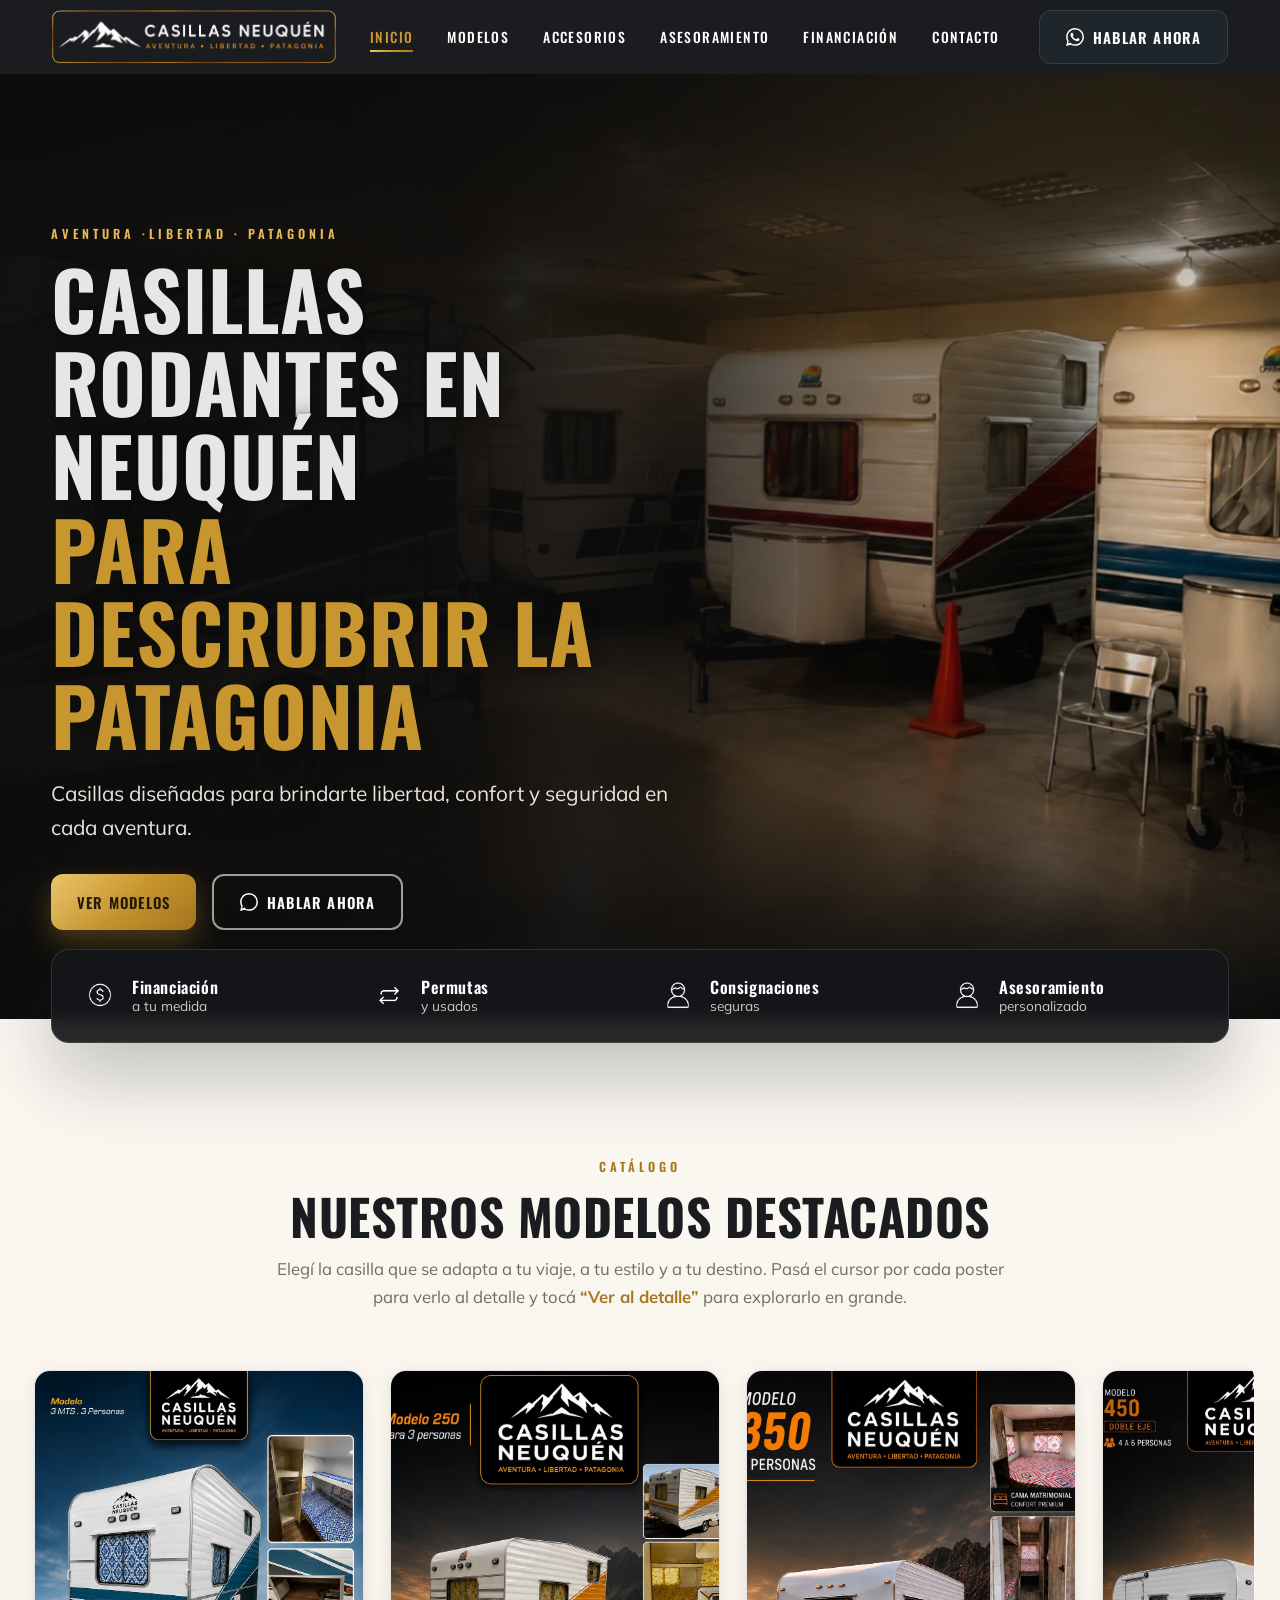
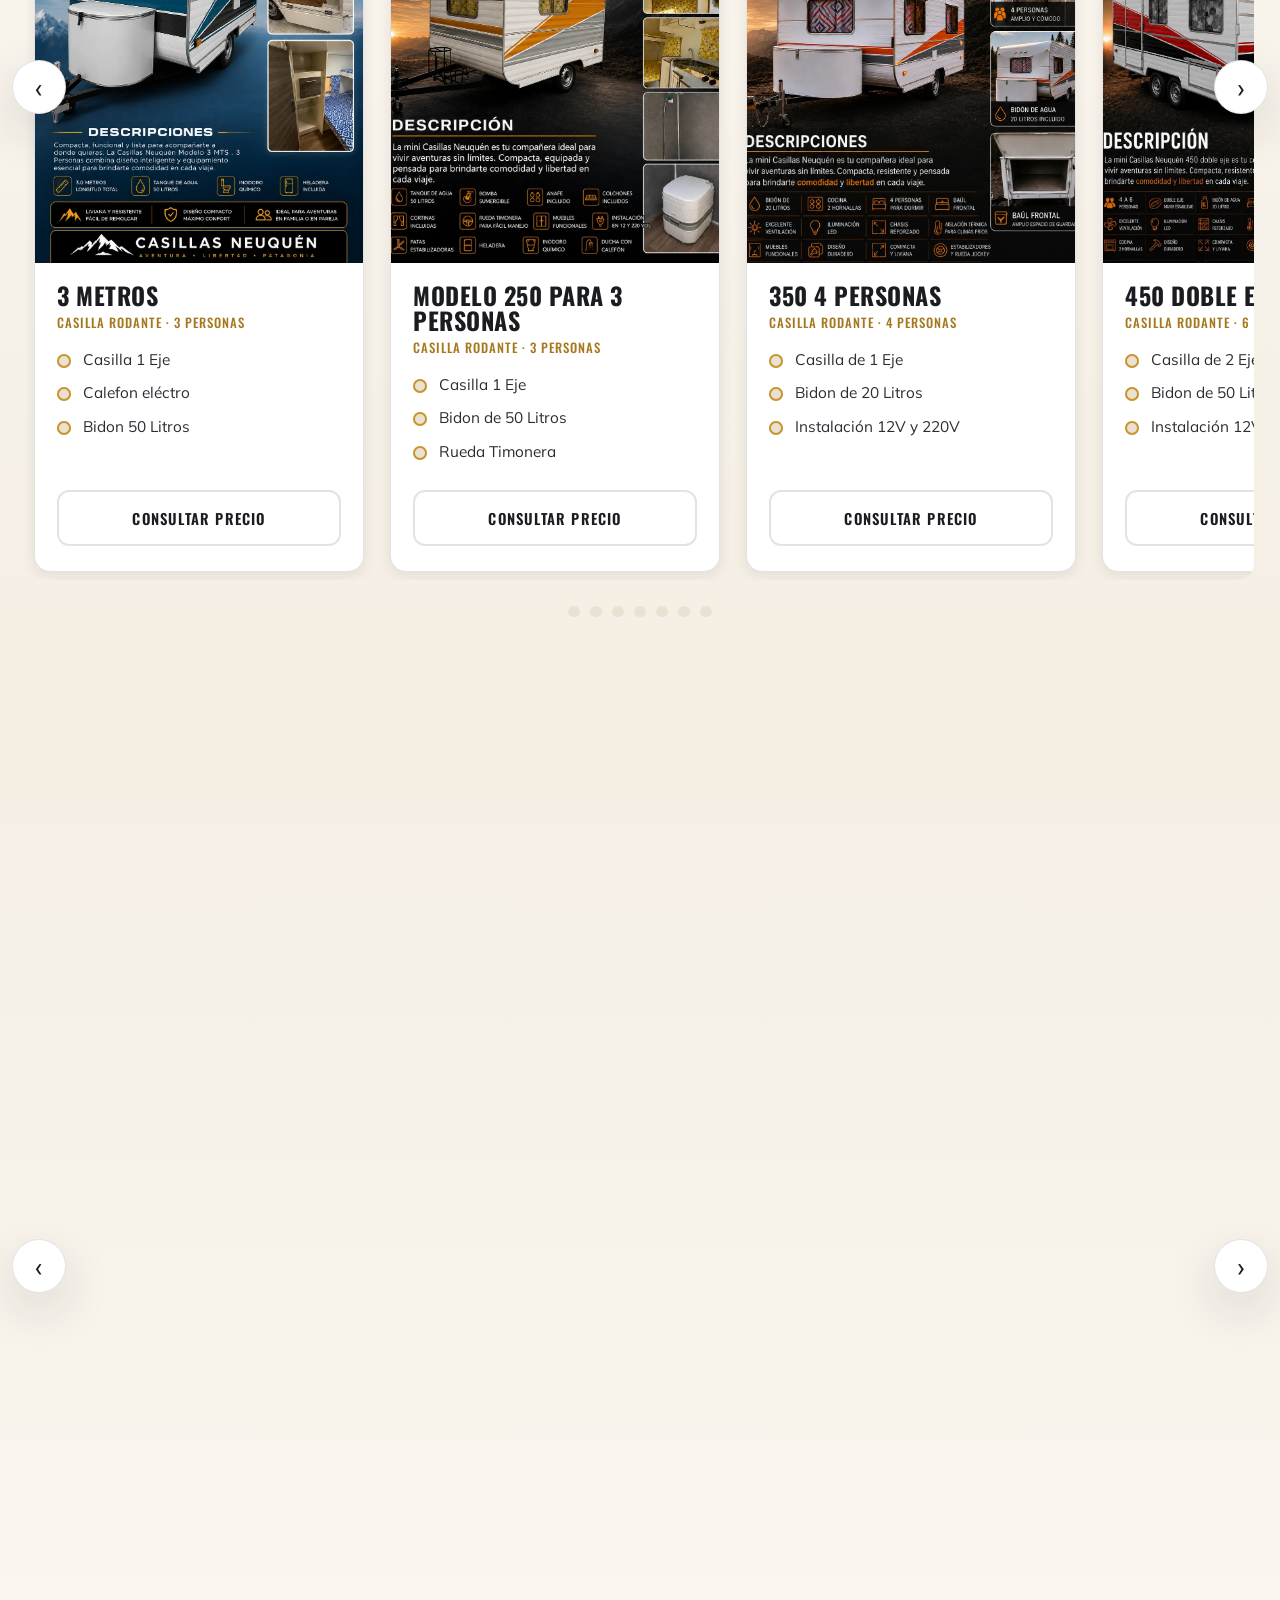
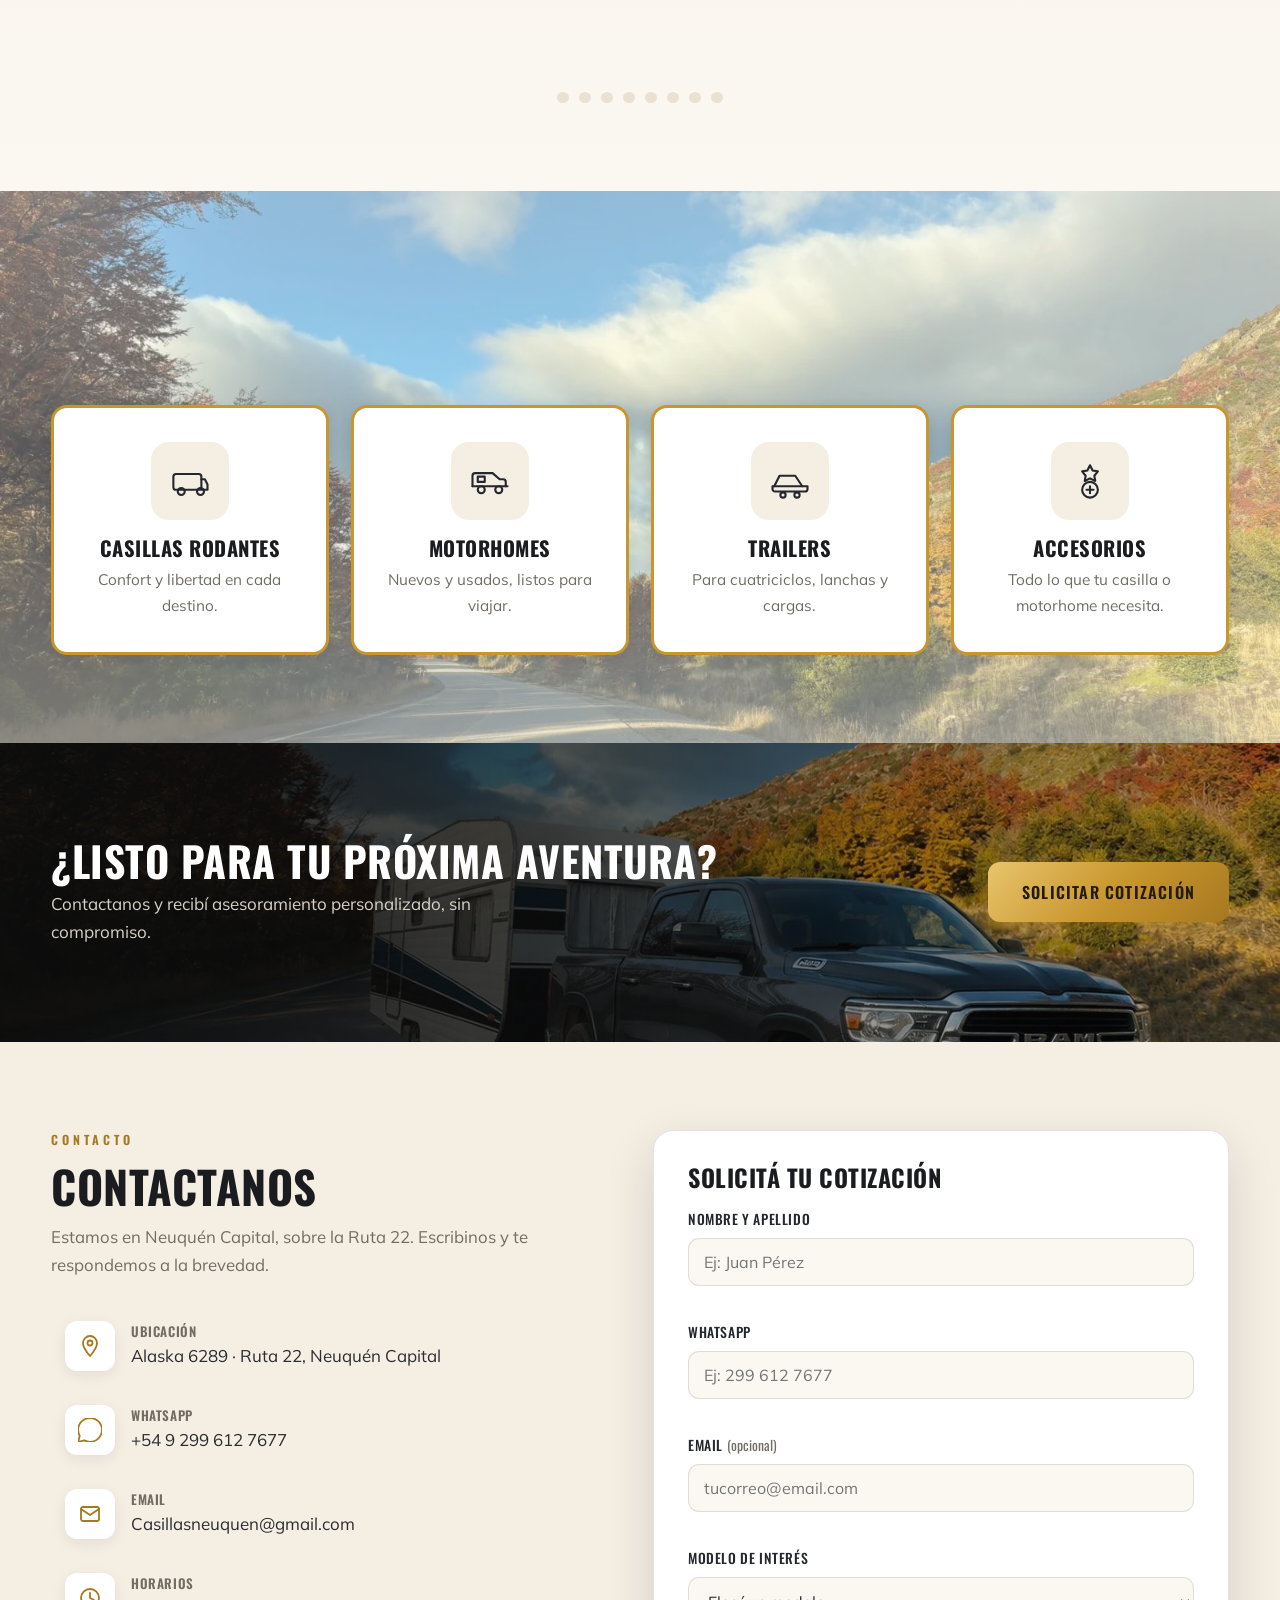
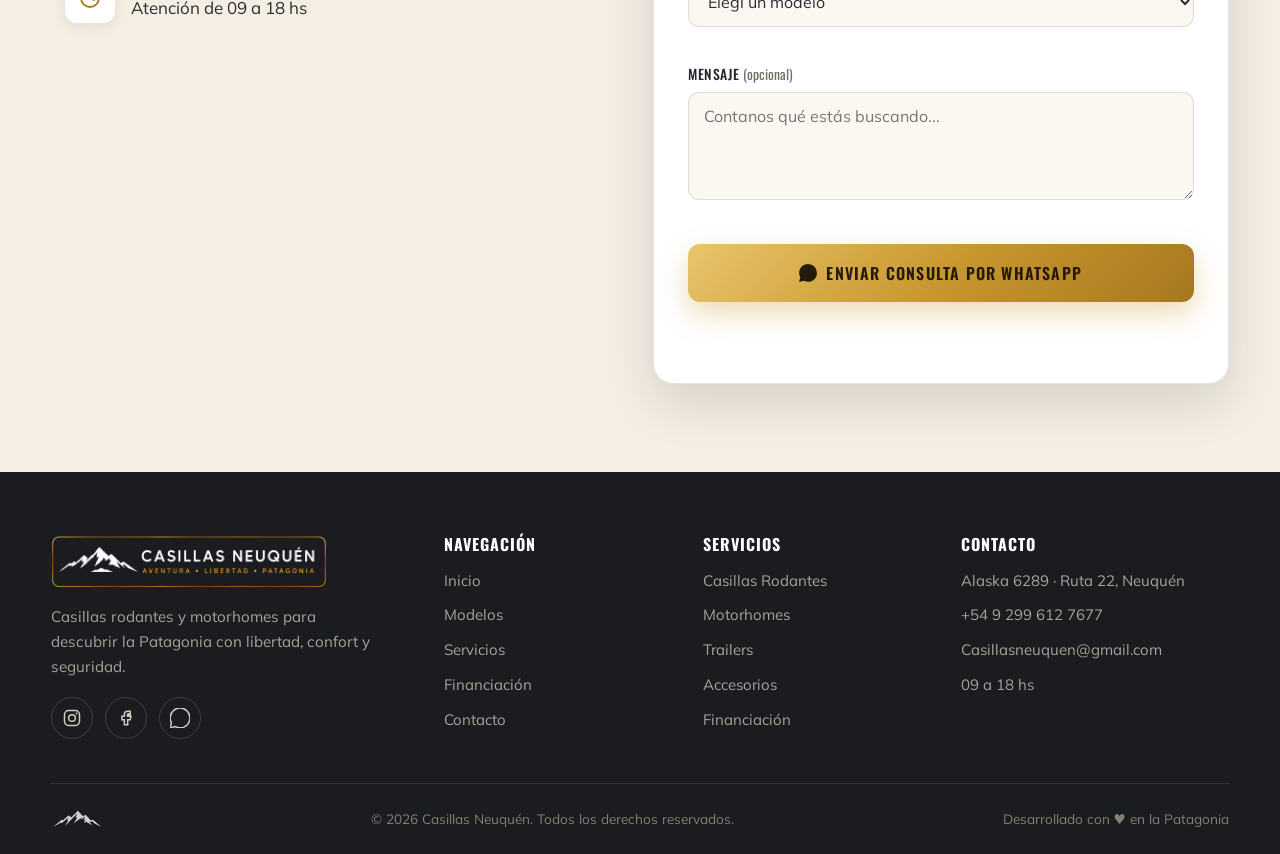
==== index.html @ 81651bd8 "Update title and content" ====
<!DOCTYPE html>
<html lang="es-AR">
<head>
  <meta charset="UTF-8">
  <meta name="viewport" content="width=device-width, initial-scale=1.0">
  <title>Casillas Neuquén · Libertad · Aventura · Patagonia </title>
  <meta name="description" content="Financiación, consignación, y venta de casillas rodantes en Neuquén para descubrir la Patagonia">

  <!-- ===== Favicon / isotipo del navegador ===== -->
  <link rel="icon" type="image/webp" href="Icons-no-bg/isotipo-circular-no-bg.webp">
  <link rel="apple-touch-icon" href="Icons-no-bg/isotipo-circular-no-bg.webp">
  <meta name="theme-color" content="#1c1a17">

  <!-- ===== Google Ads / AdSense (reemplazá los IDs por los tuyos) ===== -->
  <script async src="https://pagead2.googlesyndication.com/pagead/js/adsbygoogle.js?client=ca-pub-XXXXXXXXXXXXXXXX" crossorigin="anonymous"></script>
  <script async src="https://www.googletagmanager.com/gtag/js?id=AW-XXXXXXXXXX"></script>
  <script>
    window.dataLayer = window.dataLayer || [];
    function gtag(){dataLayer.push(arguments);}
    gtag('js', new Date());
    gtag('config', 'AW-XXXXXXXXXX'); /* Google Ads */
    /* gtag('config', 'G-XXXXXXXXXX');  Google Analytics 4 */
  </script>

  <link rel="preconnect" href="https://fonts.googleapis.com">
  <link rel="preconnect" href="https://fonts.gstatic.com" crossorigin>
  <link href="https://fonts.googleapis.com/css2?family=Oswald:wght@300;400;500;600;700&family=Mulish:ital,wght@0,400;0,500;0,600;0,700;0,800;1,400&display=swap" rel="stylesheet">
  <link rel="stylesheet" href="css/styles.css">
</head>
<body>

<!-- ============================ HEADER / NAVBAR ============================ -->
<header class="site-header" id="top">
  <div class="container header-inner">
    <a href="#top" class="brand" aria-label="Casillas Neuquén - Inicio">
      <img src="Icons-no-bg/versionvertical2-removebg-preview.webp" alt="Casillas Neuquén" class="brand-logo">
    </a>

    <button class="nav-toggle" aria-label="Abrir menú" aria-expanded="false" aria-controls="primary-nav">
      <span></span><span></span><span></span>
    </button>

    <nav class="primary-nav" id="primary-nav" aria-label="Navegación principal">
      <ul class="nav-list">
        <li><a href="#top" class="nav-link is-active">Inicio</a></li>

        <li><a href="#modelos" class="nav-link">Modelos</a></li>

        <li><a href="#accesorios" class="nav-link">Accesorios</a></li>

        <li><a href="#necesitas" class="nav-link">Asesoramiento</a></li>

        <li><a href="#financiacion" class="nav-link">Financiación</a></li>
        <li><a href="#contacto" class="nav-link">Contacto</a></li>
      </ul>

      <a href="https://wa.me/5492996127677?text=Hola%20Casillas%20Neuqu%C3%A9n%2C%20quiero%20m%C3%A1s%20informaci%C3%B3n"
         class="btn btn--whatsapp nav-cta" rel="noopener" data-cta="header-whatsapp">
        <svg class="ico-wa" viewBox="0 0 24 24" aria-hidden="true"><path d="M.057 24l1.687-6.163a11.867 11.867 0 0 1-1.587-5.946C.16 5.335 5.495 0 12.05 0a11.82 11.82 0 0 1 8.413 3.488 11.82 11.82 0 0 1 3.48 8.414c-.003 6.557-5.338 11.892-11.893 11.892a11.9 11.9 0 0 1-5.688-1.448L.057 24zm6.597-3.807c1.676.995 3.276 1.591 5.392 1.592 5.448 0 9.886-4.434 9.889-9.885.002-5.462-4.415-9.89-9.881-9.892-5.452 0-9.887 4.434-9.889 9.884a9.82 9.82 0 0 0 1.519 5.26l-.999 3.648 3.97-1.607zm11.387-5.464c-.074-.124-.272-.198-.57-.347-.297-.149-1.758-.868-2.031-.967-.272-.099-.47-.149-.669.149-.198.297-.768.967-.941 1.165-.173.198-.347.223-.644.074-.297-.149-1.255-.462-2.39-1.475-.883-.788-1.48-1.761-1.653-2.059-.173-.297-.018-.458.13-.606.134-.133.297-.347.446-.521.151-.172.2-.296.3-.495.099-.198.05-.372-.025-.521-.075-.148-.669-1.611-.916-2.206-.242-.579-.487-.501-.669-.51l-.57-.01c-.198 0-.52.074-.792.372-.272.297-1.04 1.016-1.04 2.479 0 1.462 1.065 2.875 1.213 3.074.149.198 2.096 3.2 5.077 4.487.709.306 1.263.489 1.694.626.712.226 1.36.194 1.872.118.571-.085 1.758-.719 2.006-1.413.248-.695.248-1.29.173-1.414z"/></svg>
        Hablar ahora
      </a>
    </nav>
  </div>
</header>

<main>
<!-- ================================ HERO ================================ -->
<section class="hero" aria-labelledby="hero-title">
  <div class="hero-bg" aria-hidden="true">
    <div class="hero-photo"></div>
    <div class="hero-overlay"></div>
  </div>

  <div class="container hero-content">
    <p class="eyebrow eyebrow--light reveal">Aventura ·Libertad · Patagonia</p>
    <h1 id="hero-title" class="hero-title reveal reveal--blur">
      Casillas rodantes en Neuquén <br><span class="gold">para descrubrir la Patagonia </span>
    </h1>
    <p class="hero-sub reveal">Casillas diseñadas para brindarte libertad, confort y seguridad en cada aventura.</p>
    <div class="hero-actions reveal">
      <a href="#modelos" class="btn btn--gold" data-cta="hero-ver-modelos">Ver modelos</a>
      <a href="https://wa.me/5492996127677?text=Hola%20Casillas%20Neuqu%C3%A9n%2C%20quiero%20asesoramiento%20para%20comprar%20una%20casilla"
         class="btn btn--ghost" rel="noopener" data-cta="hero-whatsapp">
        <svg class="ico-wa" viewBox="0 0 24 24" aria-hidden="true"><path d="M.057 24l1.687-6.163a11.867 11.867 0 0 1-1.587-5.946C.16 5.335 5.495 0 12.05 0a11.82 11.82 0 0 1 8.413 3.488 11.82 11.82 0 0 1 3.48 8.414c-.003 6.557-5.338 11.892-11.893 11.892a11.9 11.9 0 0 1-5.688-1.448L.057 24zm6.597-3.807c1.676.995 3.276 1.591 5.392 1.592 5.448 0 9.886-4.434 9.889-9.885.002-5.462-4.415-9.89-9.881-9.892-5.452 0-9.887 4.434-9.889 9.884a9.82 9.82 0 0 0 1.519 5.26l-.999 3.648 3.97-1.607z"/></svg>
        Hablar ahora
      </a>
    </div>
  </div>
</section>

<!-- Tira de confianza / Financiación -->
<section class="trust-section" id="financiacion" aria-label="Beneficios y financiación">
  <div class="container">
    <ul class="trust-strip">
      <li class="reveal">
        <a class="trust-item" href="https://wa.me/5492996127677?text=Hola%20Casillas%20Neuqu%C3%A9n%2C%20quiero%20informaci%C3%B3n%20sobre%20financiaci%C3%B3n." data-cta="trust-financiacion">
          <img class="trust-ico" src="Icons-no-bg/financiamiento-no-bg.webp" alt="">
          <div><strong>Financiación</strong><span>a tu medida</span></div>
        </a>
      </li>
      <li class="reveal">
        <a class="trust-item" href="https://wa.me/5492996127677?text=Hola%20Casillas%20Neuqu%C3%A9n%2C%20quiero%20permutar%20mi%20usado%20como%20parte%20de%20pago." data-cta="trust-permutas">
          <img class="trust-ico" src="Icons-no-bg/permutas-no-bg.webp" alt="">
          <div><strong>Permutas</strong><span>y usados</span></div>
        </a>
      </li>
      <li class="reveal">
        <a class="trust-item" href="https://wa.me/5492996127677?text=Hola%20Casillas%20Neuqu%C3%A9n%2C%20quiero%20consignar%20mi%20unidad%20para%20venderla." data-cta="trust-consignaciones">
          <img class="trust-ico" src="Icons-no-bg/asesoramiento-no-bg.webp" alt="">
          <div><strong>Consignaciones</strong><span>seguras</span></div>
        </a>
      </li>
      <li class="reveal">
        <a class="trust-item" href="https://wa.me/5492996127677?text=Hola%20Casillas%20Neuqu%C3%A9n%2C%20quiero%20asesoramiento%20personalizado." data-cta="trust-asesoramiento">
          <img class="trust-ico" src="Icons-no-bg/asesoramiento-no-bg.webp" alt="">
          <div><strong>Asesoramiento</strong><span>personalizado</span></div>
        </a>
      </li>
    </ul>
  </div>
</section>

<!-- ============================ MODELOS / CARRUSEL ============================ -->
<section class="section models" id="modelos" aria-labelledby="models-title">
  <div class="container section-head reveal reveal--blur">
    <p class="eyebrow">Catálogo</p>
    <h2 id="models-title">Nuestros modelos destacados</h2>
    <p class="section-sub">Elegí la casilla que se adapta a tu viaje, a tu estilo y a tu destino.
      Pasá el cursor por cada poster para verlo al detalle y tocá <em>“Ver al detalle”</em> para explorarlo en grande.</p>
  </div>

 
  <div class="carousel" data-carousel>
    <button class="carousel-arrow carousel-arrow--prev" data-dir="-1" aria-label="Modelo anterior">‹</button>

    <div class="carousel-viewport">
      <ul class="carousel-track" data-track data-gallery="modelos">
        <li class="model-card reveal" data-model="mod-1">
          <figure class="model-poster reveal reveal--zoom" data-poster data-img="cards.casillas/POSTERS/3metros (1).webp" data-images="cards.casillas\MOD-1\3MTS-3PERSONAS-Miniatura.webp,cards.casillas\MOD-1\3MTS-3-PERSONAS4.webp,cards.casillas\MOD-1\3MTS2-3-Personas-int.webp,cards.casillas\MOD-1\3MTS-3-PERSONAS6.webp,cards.casillas\MOD-1\3MTS-3-PERSONAS7.webp,cards.casillas\MOD-1\3MTS-3-PERSONAS6.webp,,cards.casillas\MOD-1\3MTS-3-PERSONAS4.webp" data-title="3 Metros · Casilla rodante · 3 personas">
            <img src="cards.casillas\MOD-1\3MTS-3PERSONAS-Miniatura.webp" alt="Poster Casilla 3 Metros - Casilla rodante · 3 personas" loading="lazy">
            <figcaption class="poster-open"><button class="btn btn--gold btn--sm" data-open-detail>Ver al detalle</button></figcaption>
          </figure>
          <div class="model-body">
            <h3 class="model-name">3 Metros</h3>
            <p class="model-tag">Casilla rodante · 3 personas</p>
            <ul class="feature-list">
              <li>Casilla 1 Eje </li>
              <li>Calefon eléctro</li>
              <li>Bidon 50 Litros</li>
            </ul>
            <a class="btn btn--outline btn--block" href="https://wa.me/5492996127677?text=Hola%2C%20me%20interesa%20la%203%20Metros%20Casilla%20rodante%20%C2%B7%203%20personas" rel="noopener" data-cta="modelo-mod-1">Consultar precio</a>
          </div>
        </li>
        <li class="model-card reveal" data-model="mod-2">
          <figure class="model-poster reveal reveal--zoom" data-poster data-img="cards.casillas/POSTERS/minirodante-2 personas.webp" data-images="cards.casillas\MOD-2\250-3-Personas-Miniatura.webp,cards.casillas\MOD-2\250-3-PERSONAS2.webp,cards.casillas\MOD-2\250-3-PERSONAS1.webp,cards.casillas\MOD-2\250-3-PERSONAS3.webp,cards.casillas\MOD-2\250-3-PERSONAS4.webp,cards.casillas\MOD-2\250-3-PERSONAS5.webp,cards.casillas\MOD-2\250-3-PERSONAS6.webp,cards.casillas\MOD-2\250-3-PERSONAS6.webp" data-title="250 · Casilla rodante · 3 personas">
            <img src="cards.casillas\MOD-2\250-3-Personas-Miniatura.webp" alt="Poster Casilla 250 - Casilla rodante · 3 personas" loading="lazy">
            <figcaption class="poster-open"><button class="btn btn--gold btn--sm" data-open-detail>Ver al detalle</button></figcaption>
          </figure>
          <div class="model-body">
            <h3 class="model-name">Modelo 250 para 3 personas </h3>
            <p class="model-tag">Casilla rodante · 3 personas</p>
            <ul class="feature-list">
              <li>Casilla 1 Eje </li>
              <li>Bidon de 50 Litros</li>
              <li>Rueda Timonera</li>
            </ul>
            <a class="btn btn--outline btn--block" href="https://wa.me/5492996127677?text=Hola%2C%20me%20interesa%20la%20250%20Casilla%20rodante%20%C2%B7%203%20personas" rel="noopener" data-cta="modelo-mod-2">Consultar precio</a>
          </div>
        </li>
        <li class="model-card reveal" data-model="mod-3">
          <figure class="model-poster reveal reveal--zoom" data-poster data-img="cards.casillas/POSTERS/350mts-4 personas.webp" data-images="cards.casillas\MOD-3\350-4-Personas.webp,cards.casillas\MOD-3\350-4-3Personas 2.webp,cards.casillas\MOD-3\350-4-3Personas 1.webp,cards.casillas\MOD-3\350-4-3Personas 3.webp,cards.casillas\MOD-3\350-4-3Personas 4.webp,cards.casillas\MOD-3\350-4-3Personas 5.webp" data-title=" 350 · Un eje · 4 personas">
            <img src="cards.casillas\MOD-3\350-4-Personas.webp" alt="Poster Casilla 350 - 1 Eje · 4 personas" loading="lazy">
            <figcaption class="poster-open"><button class="btn btn--gold btn--sm" data-open-detail>Ver al detalle</button></figcaption>
          </figure>
          <div class="model-body">
            <h3 class="model-name">350 4 personas</h3>
            <p class="model-tag">Casilla rodante · 4 personas</p>
            <ul class="feature-list">
              <li>Casilla de 1 Eje</li>
              <li>Bidon de 20 Litros</li>
              <li>Instalación 12V y 220V</li>
            </ul>
            <a class="btn btn--outline btn--block" href="https://wa.me/5492996127677?text=Hola%2C%20me%20interesa%20la%20350%20Family%20Casilla%20rodante%20%C2%B7%204%20personas" rel="noopener" data-cta="modelo-mod-3">Consultar precio</a>
          </div>
        </li>
        <li class="model-card reveal" data-model="mod-4">
          <figure class="model-poster reveal reveal--zoom" data-poster data-img="cards.casillas/POSTERS/350mts-4 personas.webp" data-images="cards.casillas\MOD-4\450-4-DobleEje-Miniatura.webp,cards.casillas\MOD-4\350-3-PERSONAS1.webp,cards.casillas\MOD-4\350-3-PERSONAS2.webp,cards.casillas\MOD-4\350-3-PERSONAS3.webp,cards.casillas\MOD-4\350-3-PERSONAS4.webp,cards.casillas\MOD-4\350-3-PERSONAS5.webp" data-title="450 · Doble eje · 4 personas">
            <img src="cards.casillas\MOD-4\450-4-DobleEje-Miniatura.webp" alt="Poster Casilla 450 - Casilla rodante · 6 personas" loading="lazy">
            <figcaption class="poster-open"><button class="btn btn--gold btn--sm" data-open-detail>Ver al detalle</button></figcaption>
          </figure>
          <div class="model-body">
            <h3 class="model-name">450 Doble eje</h3>
            <p class="model-tag">Casilla rodante · 6 personas</p>
            <ul class="feature-list">
              <li>Casilla de 2 Ejes</li>
              <li>Bidon de 50 Litros</li>
              <li>Instalación 12V y 220V</li>
            </ul>
            <a class="btn btn--outline btn--block" href="https://wa.me/5492996127677?text=Hola%2C%20me%20interesa%20la%20350%20Casilla%20rodante%20%C2%B7%203%20personas" rel="noopener" data-cta="modelo-mod-4">Consultar precio</a>
          </div>
        </li>
        <li class="model-card reveal" data-model="mod-5">
          <figure class="model-poster reveal reveal--zoom" data-poster data-img="cards.casillas/POSTERS/450-4personas.webp" data-images="cards.casillas\MOD-5\4 METROS-1-EJE-Miniatura.webp,cards.casillas\MOD-5\450-4-personas1.webp,cards.casillas\MOD-5\450-4-personas2.webp,cards.casillas\MOD-5\450-4-personas3.webp,cards.casillas\MOD-5\450-4-personas4.webp,cards.casillas\MOD-5\450-4-personas5.webp,cards.casillas\MOD-5\450-4-personas6.webp,cards.casillas\MOD-5\450-4-personas7.webp" data-title="4 Metros · Un Eje · 4 personas">
            <img src="cards.casillas\MOD-5\4 METROS-1-EJE-Miniatura.webp" alt="Poster Casilla 450 - Casilla rodante · 4 personas" loading="lazy">
            <figcaption class="poster-open"><button class="btn btn--gold btn--sm" data-open-detail>Ver al detalle</button></figcaption>
          </figure>
          <div class="model-body">
            <h3 class="model-name">4 Metros 4 personas</h3>
            <p class="model-tag">Casilla rodante · 4 personas</p>
            <ul class="feature-list">
              <li>Baño con ducha y calefón</li>
              <li>Heladera 220V</li>
              <li>Tanque de agua de 50 litros</li>
            </ul>
            <a class="btn btn--outline btn--block" href="https://wa.me/5492996127677?text=Hola%2C%20me%20interesa%20la%20450%20Casilla%20rodante%20%C2%B7%204%20personas" rel="noopener" data-cta="modelo-mod-5">Consultar precio</a>
          </div>
        </li>
        <li class="model-card reveal" data-model="mod-6">
          <figure class="model-poster reveal reveal--zoom" data-poster data-img="cards.casillas/POSTERS/450-Premio.webp" data-images="cards.casillas\MOD-6\450-6-1eje-Miniatura.webp,cards.casillas\MOD-6\450-6-personas4.webp,cards.casillas\MOD-6\450-6-personas2.webp,cards.casillas\MOD-6\450-6-personas1.webp,cards.casillas\MOD-6\450-6-personas3.webp" data-title="450 · Casilla rodante · 6 personas">
            <img src="cards.casillas\MOD-6\450-6-1eje-Miniatura.webp" alt="Poster Casilla 450 - Casilla rodante · 6 personas" loading="lazy">
            <figcaption class="poster-open"><button class="btn btn--gold btn--sm" data-open-detail>Ver al detalle</button></figcaption>
          </figure>
          <div class="model-body">
            <h3 class="model-name">450-6 personas</h3>
            <p class="model-tag">Casilla rodante · 6 personas</p>
            <ul class="feature-list">
              <li>Amplitud para toda la familia</li>
              <li>Cocina completa</li>
              <li>Chasis reforzado doble eje</li>
            </ul>
            <a class="btn btn--outline btn--block" href="htps://wa.me/5492996127677?text=Hola%2C%20me%20interesa%20la%20450%20Casilla%20rodante%20%C2%B7%206%20personas" rel="noopener" data-cta="modelo-mod-6">Consultar precio</a>
          </div>
        </li>
        <li class="model-card reveal" data-model="mod-7">
          <figure class="model-poster reveal reveal--zoom" data-poster data-img="cards.casillas\MOD-7\5MTS-DOBLEeJe-Miniatura.webp" data-images="cards.casillas\MOD-7\5MTS-DOBLEeJe-Miniatura.webp,cards.casillas\MOD-7\450-premium- (1).webp,cards.casillas\MOD-7\450-premium- (2).webp,cards.casillas\MOD-7\450-premium- (3).webp,cards.casillas\MOD-7\450-premium- (4).webp,cards.casillas\MOD-7\450-premium- (5).webp" data-title=" 5MTS · 6 personas · Premium">
            <img src="cards.casillas\MOD-7\5MTS-DOBLEeJe-Miniatura.webp" alt="Poster Casilla 450 Premium - Casilla rodante premium" loading="lazy">
            <figcaption class="poster-open"><button class="btn btn--gold btn--sm" data-open-detail>Ver al detalle</button></figcaption>
          </figure>
          <div class="model-body">
            <h3 class="model-name">5 metros · 6 personas</h3>
            <p class="model-tag">Casilla rodante premium</p>
            <ul class="feature-list">
              <li>Cocina con horno</li>
              <li>Inodoro náutico</li>
              <li>Camara séptica</li>
              <li>Mesa pivoteante</li>
            </ul>
            <a class="btn btn--outline btn--block" href="https://wa.me/5492996127677?text=Hola%2C%20me%20interesa%20la%20450%20Premium%20Casilla%20rodante%20premium" rel="noopener" data-cta="modelo-mod-7">Consultar precio</a>
          </div>
        </li>
        <li class="model-card reveal" data-model="mod-8">
          <figure class="model-poster reveal reveal--zoom" data-poster data-img="cards.casillas\MOD-8\MINIRODANTE2-PERSONAS-MINIATURA.webp" data-images="cards.casillas\MOD-8\MINIRODANTE2-PERSONAS-MINIATURA.webp,cards.casillas\MOD-8\minirodante-1.webp,cards.casillas\MOD-8\Minirodante-2.webp,cards.casillas\MOD-8\Minirodante-3.webp,cards.casillas\MOD-8\MINI-RODANTE-Exterior- 4.webp" data-title="Mini Rodante · Para 2 personas">
            <img src="cards.casillas\MOD-8\MINIRODANTE2-PERSONAS-MINIATURA.webp" alt="Poster Casilla Mini Rodante - Para 2 personas" loading="lazy">
            <figcaption class="poster-open"><button class="btn btn--gold btn--sm" data-open-detail>Ver al detalle</button></figcaption>
          </figure>
          <div class="model-body">
            <h3 class="model-name">Mini Rodante</h3>
            <p class="model-tag">Para 2 personas</p>
            <ul class="feature-list">
              <li>Anafe integrado y bacha</li>
              <li>Colchón y cortinas incluidos</li>
              <li>Liviana y fácil de trasladar</li>
            </ul>
            <a class="btn btn--outline btn--block" href="https://wa.me/5492996127677?text=Hola%2C%20me%20interesa%20la%20Mini%20Rodante%20Para%202%20personas" rel="noopener" data-cta="modelo-mod-8">Consultar precio</a>
          </div>
        </li>
   <li class="model-card reveal" data-model="mod-9">
  <figure class="model-poster reveal reveal--zoom" data-poster data-img="cards.casillas\MOD-9\5MTS-PREMIUM-Miniatura.webp" data-images="cards.casillas\MOD-9\5MTS-PREMIUM-Miniatura.webp,cards.casillas\MOD-9\5MTS-4-Personas 1.webp,cards.casillas\MOD-9\5MTS-4-Personas 2.webp,cards.casillas\MOD-9\5MTS-4-Personas 4.webp,cards.casillas\MOD-9\5MTS-4-Personas 5.webp, cards.casillas\MOD-9\5MTS-4-Personas 6.webp, cards.casillas\MOD-9\5MTS-4-Personas 7.webp" data-title="5 Metros · 4 personas">
    <img src="cards.casillas\MOD-9\5MTS-PREMIUM-Miniatura.webp" alt="Poster Casilla 5 metros un eje 4 personas" loading="lazy">
    <figcaption class="poster-open"><button class="btn btn--gold btn--sm" data-open-detail>Ver al detalle</button></figcaption>
  </figure>
  <div class="model-body">
    <h3 class="model-name">5 metros · 4 personas</h3>
    <p class="model-tag">Personalizada · Un eje</p>
    <ul class="feature-list">
      <li>5 metros, chasis un eje</li>
      <li>Equipamiento premium a medida</li>
      <li>Baño completo y cocina full</li>
    </ul>
    <a class="btn btn--outline btn--block" href="https://wa.me/5492996127677?text=Hola%2C%20me%20interesa%20la%205%20metros%204%20personas%20un%20eje" rel="noopener" data-cta="modelo-mod-9">Consultar precio</a>
  </div>
</li>
      </ul>
    </div>

    <button class="carousel-arrow carousel-arrow--next" data-dir="1" aria-label="Modelo siguiente">›</button>
    <div class="carousel-dots" data-dots aria-hidden="true"></div>
  </div>
</section>

<!-- ============================ ACCESORIOS ============================ -->
<section class="section accesorios" id="accesorios" aria-labelledby="acc-title">
  <div class="container section-head reveal reveal--blur">
    <p class="eyebrow">Catálogo</p>
    <h2 id="acc-title">Accesorios para tu casilla</h2>
    <p class="section-sub">Todo lo que necesitás para equipar tu casilla rodante o motorhome.
      Tocá <em>"Ver al detalle"</em> para explorarlo en grande, y en el celular deslizá a la derecha si te gusta para consultarnos al instante.</p>
  </div>

  <div class="carousel" data-carousel>
    <button class="carousel-arrow carousel-arrow--prev" data-dir="-1" aria-label="Accesorio anterior">‹</button>
    <div class="carousel-viewport">
      <ul class="carousel-track" data-track data-gallery="accesorios">

        <li class="model-card acc-card reveal" data-model="acc-inodoro">
          <figure class="model-poster acc-poster reveal reveal--zoom" data-poster data-img="Accesorios/inodoro-quimico-portatil.webp" data-title="Inodoro químico portátil">
            <img src="Accesorios/inodoro-quimico-portatil.webp" alt="Inodoro químico portátil" loading="lazy">
            <figcaption class="poster-open"><button class="btn btn--gold btn--sm" data-open-detail>Ver al detalle</button></figcaption>
          </figure>
          <div class="model-body">
            <h3 class="model-name">Inodoro químico portátil</h3>
            <a class="btn btn--outline btn--block" href="https://wa.me/5492996127677?text=Hola%2C%20me%20interesa%20el%20inodoro%20qu%C3%ADmico%20port%C3%A1til" rel="noopener" data-cta="acc-inodoro">Consultar</a>
          </div>
        </li>

        <li class="model-card acc-card reveal" data-model="acc-heladera">
          <figure class="model-poster acc-poster reveal reveal--zoom" data-poster data-img="Accesorios/Heladera.webp" data-title="Heladera">
            <img src="Accesorios/Heladera.webp" alt="Heladera" loading="lazy">
            <figcaption class="poster-open"><button class="btn btn--gold btn--sm" data-open-detail>Ver al detalle</button></figcaption>
          </figure>
          <div class="model-body">
            <h3 class="model-name">Heladera</h3>
            <a class="btn btn--outline btn--block" href="https://wa.me/5492996127677?text=Hola%2C%20me%20interesa%20la%20heladera%20para%20casilla" rel="noopener" data-cta="acc-heladera">Consultar</a>
          </div>
        </li>

        <li class="model-card acc-card reveal" data-model="acc-bomba-presion">
          <figure class="model-poster acc-poster reveal reveal--zoom" data-poster data-img="Accesorios/Bomba.webp" data-title="Bomba de presión de agua">
            <img src="Accesorios/Bomba.webp" alt="Bomba de presión de agua" loading="lazy">
            <figcaption class="poster-open"><button class="btn btn--gold btn--sm" data-open-detail>Ver al detalle</button></figcaption>
          </figure>
          <div class="model-body">
            <h3 class="model-name">Bomba de presión</h3>
            <a class="btn btn--outline btn--block" href="https://wa.me/5492996127677?text=Hola%2C%20me%20interesa%20la%20bomba%20de%20presi%C3%B3n%20de%20agua" rel="noopener" data-cta="acc-bomba-presion">Consultar</a>
          </div>
        </li>

        <li class="model-card acc-card reveal" data-model="acc-calentador">
          <figure class="model-poster acc-poster reveal reveal--zoom" data-poster data-img="Accesorios/calentador.webp" data-title="Calentador de agua a gas">
            <img src="Accesorios/calentador.webp" alt="Calentador de agua a gas" loading="lazy">
            <figcaption class="poster-open"><button class="btn btn--gold btn--sm" data-open-detail>Ver al detalle</button></figcaption>
          </figure>
          <div class="model-body">
            <h3 class="model-name">Calentador de agua a gas</h3>
            <a class="btn btn--outline btn--block" href="https://wa.me/5492996127677?text=Hola%2C%20me%20interesa%20el%20calentador%20de%20agua%20a%20gas" rel="noopener" data-cta="acc-calentador">Consultar</a>
          </div>
        </li>

        <li class="model-card acc-card reveal" data-model="acc-desodorizante">
          <figure class="model-poster acc-poster reveal reveal--zoom" data-poster data-img="Accesorios/Disgregante quimicos faba.webp" data-title="Desodorizante para inodoros químicos">
            <img src="Accesorios/Disgregante quimicos faba.webp" alt="Desodorizante para inodoros químicos" loading="lazy">
            <figcaption class="poster-open"><button class="btn btn--gold btn--sm" data-open-detail>Ver al detalle</button></figcaption>
          </figure>
          <div class="model-body">
            <h3 class="model-name">Desodorizante químico</h3>
            <a class="btn btn--outline btn--block" href="https://wa.me/5492996127677?text=Hola%2C%20me%20interesa%20el%20desodorizante%20para%20inodoros%20qu%C3%ADmicos" rel="noopener" data-cta="acc-desodorizante">Consultar</a>
          </div>
        </li>

        <li class="model-card acc-card reveal" data-model="acc-escalon">
          <figure class="model-poster acc-poster reveal reveal--zoom" data-poster data-img="Accesorios/Escalon rebatible.webp" data-title="Escalón rebatible">
            <img src="Accesorios/Escalon rebatible.webp" alt="Escalón rebatible" loading="lazy">
            <figcaption class="poster-open"><button class="btn btn--gold btn--sm" data-open-detail>Ver al detalle</button></figcaption>
          </figure>
          <div class="model-body">
            <h3 class="model-name">Escalón rebatible</h3>
            <a class="btn btn--outline btn--block" href="https://wa.me/5492996127677?text=Hola%2C%20me%20interesa%20el%20escal%C3%B3n%20rebatible" rel="noopener" data-cta="acc-escalon">Consultar</a>
          </div>
        </li>

        <li class="model-card acc-card reveal" data-model="acc-rueda-timonera">
          <figure class="model-poster acc-poster reveal reveal--zoom" data-poster data-img="Accesorios/Rueda timonera reforzada.webp" data-title="Rueda timonera reforzada">
            <img src="Accesorios/Rueda timonera reforzada.webp" alt="Rueda timonera reforzada" loading="lazy">
            <figcaption class="poster-open"><button class="btn btn--gold btn--sm" data-open-detail>Ver al detalle</button></figcaption>
          </figure>
          <div class="model-body">
            <h3 class="model-name">Rueda timonera reforzada</h3>
            <a class="btn btn--outline btn--block" href="https://wa.me/5492996127677?text=Hola%2C%20me%20interesa%20la%20rueda%20timonera%20reforzada" rel="noopener" data-cta="acc-rueda-timonera">Consultar</a>
          </div>
        </li>

        <li class="model-card acc-card reveal" data-model="acc-bomba-bidon">
          <figure class="model-poster acc-poster reveal reveal--zoom" data-poster data-img="Accesorios/Bomba para bidon sumergible.webp" data-title="Bomba para bidón sumergible">
            <img src="Accesorios/Bomba para bidon sumergible.webp" alt="Bomba para bidón sumergible" loading="lazy">
            <figcaption class="poster-open"><button class="btn btn--gold btn--sm" data-open-detail>Ver al detalle</button></figcaption>
          </figure>
          <div class="model-body">
            <h3 class="model-name">Bomba para bidón sumergible</h3>
            <a class="btn btn--outline btn--block" href="https://wa.me/5492996127677?text=Hola%2C%20me%20interesa%20la%20bomba%20para%20bid%C3%B3n%20sumergible" rel="noopener" data-cta="acc-bomba-bidon">Consultar</a>
          </div>
        </li>

        <li class="model-card acc-card reveal" data-model="acc-tanque">
          <figure class="model-poster acc-poster reveal reveal--zoom" data-poster data-img="Accesorios/tanque de aguaaas.webp" data-title="Tanque de agua">
            <img src="Accesorios/tanque de aguaaas.webp" alt="Tanque de agua" loading="lazy">
            <figcaption class="poster-open"><button class="btn btn--gold btn--sm" data-open-detail>Ver al detalle</button></figcaption>
          </figure>
          <div class="model-body">
            <h3 class="model-name">Tanque de agua</h3>
            <a class="btn btn--outline btn--block" href="https://wa.me/5492996127677?text=Hola%2C%20me%20interesa%20el%20tanque%20de%20agua" rel="noopener" data-cta="acc-tanque">Consultar</a>
          </div>
        </li>

        <li class="model-card acc-card reveal" data-model="acc-tortuga-fundicion">
          <figure class="model-poster acc-poster reveal reveal--zoom" data-poster data-img="Accesorios/Tortuga de fundicion.webp" data-title="Enganche tortuga de fundición con cadena">
            <img src="Accesorios/Tortuga de fundicion.webp" alt="Enganche tortuga de fundición con cadena" loading="lazy">
            <figcaption class="poster-open"><button class="btn btn--gold btn--sm" data-open-detail>Ver al detalle</button></figcaption>
          </figure>
          <div class="model-body">
            <h3 class="model-name">Enganche tortuga de fundición</h3>
            <a class="btn btn--outline btn--block" href="https://wa.me/5492996127677?text=Hola%2C%20me%20interesa%20el%20enganche%20tortuga%20de%20fundici%C3%B3n" rel="noopener" data-cta="acc-tortuga-fundicion">Consultar</a>
          </div>
        </li>
      </ul>
    </div>
    <button class="carousel-arrow carousel-arrow--next" data-dir="1" aria-label="Accesorio siguiente">›</button>
    <div class="carousel-dots" data-dots aria-hidden="true"></div>
  </div>
</section>

<!-- ============================ ¿QUÉ NECESITÁS? ============================ -->
<section class="section needs" id="necesitas" aria-labelledby="needs-title">
  <div class="needs-bg" aria-hidden="true"></div>
  <div class="container section-head reveal reveal--blur">
    <h2 id="needs-title">¿Qué necesitás para tu viaje?</h2>
    <span class="head-rule"></span>
  </div>
  <div class="container needs-grid">
    <a class="need-card reveal" href="https://wa.me/5492996127677?text=Hola%20Casillas%20Neuqu%C3%A9n%2C%20quiero%20informaci%C3%B3n%20sobre%20casillas%20rodantes." data-cta="need-casillas">
      <span class="need-ico" aria-hidden="true"><svg viewBox="0 0 48 48"><rect x="5" y="16" width="32" height="18" rx="3"/><path d="M37 22h4l3 6v6h-7"/><circle cx="14" cy="36" r="4"/><circle cx="36" cy="36" r="4"/></svg></span>
      <h3>Casillas Rodantes</h3>
      <p>Confort y libertad en cada destino.</p>
    </a>
    <a class="need-card reveal" href="https://wa.me/5492996127677?text=Hola%20Casillas%20Neuqu%C3%A9n%2C%20quiero%20informaci%C3%B3n%20sobre%20motorhomes%20nuevos%20y%20usados." data-cta="need-motorhomes">
      <span class="need-ico" aria-hidden="true"><svg viewBox="0 0 48 48"><path d="M4 30V18a3 3 0 0 1 3-3h20l8 7h4a3 3 0 0 1 3 3v5"/><path d="M4 30h40"/><circle cx="14" cy="34" r="4"/><circle cx="34" cy="34" r="4"/><rect x="10" y="19" width="8" height="6"/></svg></span>
      <h3>Motorhomes</h3>
      <p>Nuevos y usados, listos para viajar.</p>
    </a>
    <a class="need-card reveal" href="https://wa.me/5492996127677?text=Hola%20Casillas%20Neuqu%C3%A9n%2C%20quiero%20informaci%C3%B3n%20sobre%20trailers%20para%20cuatriciclos%2C%20lanchas%20y%20cargas." data-cta="need-trailers">
      <span class="need-ico" aria-hidden="true"><svg viewBox="0 0 48 48"><path d="M6 30l6-12h18l8 12"/><path d="M4 30h40v3a3 3 0 0 1-3 3H7a3 3 0 0 1-3-3z"/><circle cx="16" cy="40" r="3"/><circle cx="32" cy="40" r="3"/></svg></span>
      <h3>Trailers</h3>
      <p>Para cuatriciclos, lanchas y cargas.</p>
    </a>
    <a class="need-card reveal" href="https://wa.me/5492996127677?text=Hola%20Casillas%20Neuqu%C3%A9n%2C%20quiero%20informaci%C3%B3n%20sobre%20accesorios%20para%20casillas%20y%20motorhomes." data-cta="need-accesorios">
      <span class="need-ico" aria-hidden="true"><svg viewBox="0 0 48 48"><path d="M24 6l3 6 6 1-4 5 1 6-6-3-6 3 1-6-4-5 6-1z"/><circle cx="24" cy="34" r="9"/><path d="M24 30v8M20 34h8"/></svg></span>
      <h3>Accesorios</h3>
      <p>Todo lo que tu casilla o motorhome necesita.</p>
    </a>
  </div>
</section>


<!-- ============================ BANNER CTA ============================ -->
<section class="cta-band" aria-label="Llamado a la acción">
  <div class="cta-band-bg" aria-hidden="true"></div>
  <div class="container cta-band-inner reveal">
    <div>
      <h2 class="on-dark reveal reveal--blur">¿Listo para tu próxima aventura?</h2>
      <p>Contactanos y recibí asesoramiento personalizado, sin compromiso.</p>
    </div>
    <a href="#contacto" class="btn btn--gold btn--lg" data-cta="band-cotizar">Solicitar cotización</a>
  </div>
</section>

<!-- ============================ CONTACTO ============================ -->
<section class="section contact" id="contacto" aria-labelledby="contact-title">
  <div class="container contact-grid">
    <div class="contact-info reveal">
      <p class="eyebrow">Contacto</p>
      <h2 id="contact-title">Contactanos</h2>
      <p class="section-sub">Estamos en Neuquén Capital, sobre la Ruta 22. Escribinos y te respondemos a la brevedad.</p>

      <ul class="contact-list">
        <li>
          <span class="ci-ico" aria-hidden="true"><svg viewBox="0 0 24 24"><path d="M12 2a7 7 0 0 0-7 7c0 5 7 13 7 13s7-8 7-13a7 7 0 0 0-7-7z"/><circle cx="12" cy="9" r="2.5"/></svg></span>
          <div><strong>Ubicación</strong><a href="https://maps.google.com/?q=Alaska+6289+Ruta+22+Neuquen" rel="noopener">Alaska 6289 · Ruta 22, Neuquén Capital</a></div>
        </li>
        <li>
          <span class="ci-ico" aria-hidden="true"><svg viewBox="0 0 24 24"><path d="M.057 24l1.687-6.163a11.867 11.867 0 0 1-1.587-5.946C.16 5.335 5.495 0 12.05 0a11.82 11.82 0 0 1 8.413 3.488 11.82 11.82 0 0 1 3.48 8.414c-.003 6.557-5.338 11.892-11.893 11.892a11.9 11.9 0 0 1-5.688-1.448L.057 24z"/></svg></span>
          <div><strong>WhatsApp</strong><a href="https://wa.me/5492996127677?text=Hola%20Casillas%20Neuqu%C3%A9n" rel="noopener" data-cta="contacto-whatsapp">+54 9 299 612 7677</a></div>
        </li>
        <li>
          <span class="ci-ico" aria-hidden="true"><svg viewBox="0 0 24 24"><rect x="3" y="5" width="18" height="14" rx="2"/><path d="M3 7l9 6 9-6"/></svg></span>
          <div><strong>Email</strong><a href="mailto:Casillasneuquen@gmail.com">Casillasneuquen@gmail.com</a></div>
        </li>
        <li>
          <span class="ci-ico" aria-hidden="true"><svg viewBox="0 0 24 24"><circle cx="12" cy="12" r="9"/><path d="M12 7v5l4 2"/></svg></span>
          <div><strong>Horarios</strong><span>Atención de 09 a 18 hs</span></div>
        </li>
      </ul>
    </div>

    <div class="contact-form-wrap reveal">
      <form class="contact-form" id="contactForm" name="contact" method="POST" data-netlify="true" netlify-honeypot="bot-field" novalidate>
        <input type="hidden" name="form-name" value="contact">
        <p class="hidden-field" hidden><label>No llenar: <input name="bot-field"></label></p>
        <h3 class="form-title">Solicitá tu cotización</h3>

        <div class="field">
          <label for="nombre">Nombre y apellido</label>
          <input type="text" id="nombre" name="nombre" autocomplete="name" data-validate="required minLength:3" placeholder="Ej: Juan Pérez">
          <small class="error" data-error-for="nombre"></small>
        </div>

        <div class="field">
          <label for="whatsapp">WhatsApp</label>
          <input type="tel" id="whatsapp" name="whatsapp" autocomplete="tel" inputmode="tel" data-validate="required phone" placeholder="Ej: 299 612 7677">
          <small class="error" data-error-for="whatsapp"></small>
        </div>

        <div class="field">
          <label for="email">Email <span class="opt">(opcional)</span></label>
          <input type="email" id="email" name="email" autocomplete="email" data-validate="emailOptional" placeholder="tucorreo@email.com">
          <small class="error" data-error-for="email"></small>
        </div>

        <div class="field">
          <label for="modelo">Modelo de interés</label>
          <select id="modelo" name="modelo" data-validate="required">
            <option value="" selected disabled>Elegí un modelo</option>
            <option>350 para 3 personas</option>
            <option>350 para 4 personas</option>
            <option>450 doble eje para 4 personas</option>
            <option>450 para 6 personas</option>
            <option>5 metros doble eje</option>
            <option>Mini rodante para 2 personas</option>
            <option>Motorhome / Trailer / Accesorios</option>
            <option>Todavía no lo sé, necesito asesoramiento</option>
          </select>
          <small class="error" data-error-for="modelo"></small>
        </div>

        <div class="field">
          <label for="mensaje">Mensaje <span class="opt">(opcional)</span></label>
          <textarea id="mensaje" name="mensaje" rows="4" data-validate="optional" placeholder="Contanos qué estás buscando..."></textarea>
          <small class="error" data-error-for="mensaje"></small>
        </div>

        <button type="submit" class="btn btn--gold btn--block btn--lg" data-cta="form-submit">
          <svg class="ico-wa" viewBox="0 0 24 24" aria-hidden="true"><path d="M.057 24l1.687-6.163a11.867 11.867 0 0 1-1.587-5.946C.16 5.335 5.495 0 12.05 0a11.82 11.82 0 0 1 8.413 3.488 11.82 11.82 0 0 1 3.48 8.414c-.003 6.557-5.338 11.892-11.893 11.892a11.9 11.9 0 0 1-5.688-1.448L.057 24z"/></svg>
          Enviar consulta por WhatsApp
        </button>
        <p class="form-note" data-form-note role="status" aria-live="polite"></p>
      </form>
    </div>
  </div>
</section>
</main>

<!-- ============================ FOOTER ============================ -->
<footer class="site-footer">
  <div class="container footer-grid">
    <div class="footer-brand">
      <!-- Ubicación de logo #1: footer principal -->
      <img src="Icons-no-bg\versionvertical2-removebg-preview.webp" alt="Casillas Neuquén" class="footer-logo">
      <p>Casillas rodantes y motorhomes para descubrir la Patagonia con libertad, confort y seguridad.</p>
      <div class="footer-social" aria-label="Redes sociales">
        <a href="https://www.instagram.com/casillasneuquen/" rel="noopener" aria-label="Instagram"><svg viewBox="0 0 24 24"><rect x="3" y="3" width="18" height="18" rx="5"/><circle cx="12" cy="12" r="4"/><circle cx="17.5" cy="6.5" r="1.2" fill="currentColor" stroke="none"/></svg></a>
        <a href="https://www.facebook.com/profile.php?id=61590412210847" rel="noopener" aria-label="Facebook"><svg viewBox="0 0 24 24"><path d="M14 8h3V4h-3a4 4 0 0 0-4 4v2H7v4h3v6h4v-6h3l1-4h-4V8a1 1 0 0 1 1-1z"/></svg></a>
        <a href="https://wa.me/5492996127677" rel="noopener" aria-label="WhatsApp"><svg viewBox="0 0 24 24"><path d="M.057 24l1.687-6.163a11.867 11.867 0 0 1-1.587-5.946C.16 5.335 5.495 0 12.05 0a11.82 11.82 0 0 1 8.413 3.488 11.82 11.82 0 0 1 3.48 8.414c-.003 6.557-5.338 11.892-11.893 11.892a11.9 11.9 0 0 1-5.688-1.448L.057 24z"/></svg></a>
      </div>
    </div>
    <nav class="footer-col" aria-label="Navegación del sitio">
      <h4>Navegación</h4>
      <ul>
        <li><a href="#top">Inicio</a></li>
        <li><a href="#modelos">Modelos</a></li>
        <li><a href="#servicios">Servicios</a></li>
        <li><a href="#financiacion">Financiación</a></li>
        <li><a href="#contacto">Contacto</a></li>
      </ul>
    </nav>
    <nav class="footer-col" aria-label="Servicios">
      <h4>Servicios</h4>
      <ul>
        <li><a href="#modelos">Casillas Rodantes</a></li>
        <li><a href="#necesitas">Motorhomes</a></li>
        <li><a href="#necesitas">Trailers</a></li>
        <li><a href="#necesitas">Accesorios</a></li>
        <li><a href="#servicios">Financiación</a></li>
      </ul>
    </nav>
    <div class="footer-col footer-contact">
      <h4>Contacto</h4>
      <ul>
        <li>Alaska 6289 · Ruta 22, Neuquén</li>
        <li><a href="https://wa.me/5492996127677" rel="noopener">+54 9 299 612 7677</a></li>
        <li><a href="mailto:Casillasneuquen@gmail.com">Casillasneuquen@gmail.com</a></li>
        <li>09 a 18 hs</li>
      </ul>
    </div>
  </div>
  <div class="footer-bottom container">
    <!-- Ubicación de logo #2 (opcional): marca chica junto al copyright -->
    <span class="footer-mark"><img src="Icons-no-bg\isotipo-principal-no-bg.webp" alt="Casillas Neuquén" class="footer-logo-mini"></span>
    <span>© <span data-year></span> Casillas Neuquén. Todos los derechos reservados.</span>
    <span>Desarrollado con ♥ en la Patagonia</span>
  </div>
</footer>


<!-- ============================ LIGHTBOX POSTER ============================ -->
<div class="lightbox" id="lightbox" aria-hidden="true" role="dialog" aria-modal="true" aria-label="Detalle del modelo">
  <button class="lb-close" data-lb-close aria-label="Cerrar">×</button>
  <button class="lb-nav lb-prev" data-lb-prev aria-label="Anterior">‹</button>
  <button class="lb-nav lb-next" data-lb-next aria-label="Siguiente">›</button>
  <figure class="lb-stage" data-lb-stage>
    <img src="" alt="" data-lb-img>
  </figure>
  <figcaption class="lb-caption" data-lb-caption></figcaption>
  <p class="lb-hint">Tocá la imagen para acercar · arrastrá para mover · Esc para cerrar</p>
</div>

<script src="js/app.js"></script>
</body>
</html>
---- css/styles.css ----
/* =====================================================================
   CASILLAS NEUQUÉN — Landing
   Paleta: oro / crema / carbón · Tipografías: Oswald + Mulish
   ===================================================================== */

:root{
  --gold:#C8962E;
  --gold-2:#E3B95A;
  --gold-deep:#A6781F;
  --gold-grad:linear-gradient(135deg,#E9C56C 0%,#C8962E 52%,#A6781F 100%);

  --ink:#1A1C20;
  --charcoal:#24272E;
  --charcoal-2:#2E323B;

  --cream:#F4EEE3;
  --cream-2:#EAE1D2;
  --paper:#FBF8F2;
  --white:#ffffff;

  --text:#2B2D33;
  --muted:#726D63;
  --line:rgba(26,28,32,.12);

  --display:'Oswald',Impact,sans-serif;
  --body:'Mulish',system-ui,sans-serif;

  --maxw:1200px;
  --radius:16px;
  --radius-sm:10px;
  --shadow-sm:0 4px 14px rgba(26,28,32,.08);
  --shadow:0 18px 50px rgba(26,28,32,.14);
  --shadow-lg:0 30px 80px rgba(26,28,32,.28);
  --ease:cubic-bezier(.2,.7,.2,1);

  /* filtro que recolorea un icono oscuro a oro */
  --to-gold:brightness(0) saturate(100%) invert(64%) sepia(48%) saturate(620%) hue-rotate(357deg) brightness(92%) contrast(91%);
}

*{box-sizing:border-box}
html{scroll-behavior:smooth;scroll-padding-top:84px;-webkit-text-size-adjust:100%}
body{
  margin:0;font-family:var(--body);color:var(--text);background:var(--paper);
  font-size:17px;line-height:1.65;-webkit-font-smoothing:antialiased;overflow-x:hidden;
}
img{max-width:100%;display:block}
a{color:inherit;text-decoration:none}
ul,ol{margin:0;padding:0;list-style:none}
h1,h2,h3,h4{font-family:var(--display);font-weight:700;line-height:1.04;margin:0;color:var(--ink);letter-spacing:.5px}
button{font-family:inherit;cursor:pointer}
:focus-visible{outline:3px solid var(--gold);outline-offset:3px;border-radius:6px}

.container{width:min(var(--maxw),92%);margin-inline:auto}
.section{padding:88px 0;position:relative}
.eyebrow{font-family:var(--display);font-weight:600;letter-spacing:4px;text-transform:uppercase;
  font-size:.78rem;color:var(--gold-deep);margin:0 0 12px}
.eyebrow--light{color:var(--gold-2)}
.section-head{text-align:center;max-width:760px;margin:0 auto 52px}
.section-head h2{font-size:clamp(2rem,4.4vw,3.1rem);text-transform:uppercase}
.section-sub{color:var(--muted);font-size:1.05rem;margin-top:14px}
.head-rule{display:block;width:64px;height:4px;border-radius:4px;background:var(--gold-grad);margin:18px auto 0}
.gold{color:var(--gold);text-shadow:0 2px 16px rgba(13,13,13,.7)}
.on-dark{color:var(--white)}

/* ============================ BOTONES ============================ */
.btn{
  --bg:var(--gold);display:inline-flex;align-items:center;justify-content:center;gap:9px;
  font-family:var(--display);font-weight:600;letter-spacing:1.2px;text-transform:uppercase;
  font-size:.92rem;padding:14px 26px;border:none;border-radius:12px;background:var(--bg);
  color:var(--ink);transition:transform .25s var(--ease),box-shadow .25s var(--ease),background .25s,color .25s,filter .25s;
  will-change:transform}
.btn:hover{transform:translateY(-3px)}
.btn--gold{background:var(--gold-grad);color:#231a08;box-shadow:0 12px 28px rgba(200,150,46,.34)}
.btn--gold:hover{box-shadow:0 18px 40px rgba(200,150,46,.5)}
.btn--ghost{background:transparent;color:var(--white);border:2px solid rgba(255,255,255,.6)}
.btn--ghost:hover{border-color:var(--gold);color:var(--gold-2);background:rgba(255,255,255,.06)}
.btn--outline{background:transparent;color:var(--ink);border:2px solid var(--line)}
.btn--outline:hover{border-color:var(--gold);color:var(--gold-deep);background:rgba(200,150,46,.07)}
.btn--whatsapp{background:#1f262b;color:#fff;border:1px solid rgba(255,255,255,.1)}
.btn--whatsapp:hover{background:var(--gold-grad);color:#231a08}
.btn--block{width:100%}
.btn--lg{padding:17px 34px;font-size:1rem}
.btn--sm{padding:11px 20px;font-size:.82rem}
.ico-wa{width:18px;height:18px;fill:currentColor;flex:none}

/* ============================ HEADER / NAV ============================ */
.site-header{position:sticky;top:0;z-index:200;background:var(--ink);transition:background .4s var(--ease),box-shadow .4s var(--ease),backdrop-filter .4s var(--ease)}
.site-header.scrolled{box-shadow:0 6px 24px rgba(0,0,0,.35)}
.header-inner{display:flex;align-items:center;justify-content:space-between;gap:18px;min-height:74px}
.brand{display:flex;align-items:center}
.brand-logo{height:54px;width:auto;display:block;border-radius:10px;transition:height .3s}
.site-header.scrolled .brand-logo{height:48px}

.primary-nav{display:flex;align-items:center;gap:26px}
.nav-list{display:flex;align-items:center;gap:6px}
.nav-link{position:relative;display:inline-flex;align-items:center;gap:5px;padding:10px 14px;
  font-family:var(--display);font-weight:500;letter-spacing:1.4px;text-transform:uppercase;font-size:.86rem;
  color:#fff;transition:color .25s}
.site-header.scrolled .nav-link{color:#fff}
.nav-link::after{content:"";position:absolute;left:14px;right:14px;bottom:6px;height:2px;background:var(--gold-grad);
  transform:scaleX(0);transform-origin:left;transition:transform .3s var(--ease)}
.nav-link:hover,.nav-link:focus-visible,.nav-link.is-active{color:var(--gold)}
.nav-link:hover::after,.nav-link.is-active::after{transform:scaleX(1)}
.caret{font-size:.7em;transition:transform .25s}
.has-dropdown:hover .caret{transform:rotate(180deg)}

/* Dropdowns */
.has-dropdown{position:relative}
.dropdown{position:absolute;top:calc(100% + 6px);left:0;min-width:288px;background:var(--paper);
  border-radius:14px;box-shadow:var(--shadow);padding:10px;border:1px solid var(--line);
  opacity:0;visibility:hidden;transform:translateY(10px);transition:.25s var(--ease);z-index:50}
.has-dropdown:hover>.dropdown,.has-dropdown:focus-within>.dropdown,.dropdown.open{opacity:1;visibility:visible;transform:translateY(0)}
.dropdown a{display:block;padding:11px 14px;border-radius:9px;font-size:.95rem;color:var(--text);
  transition:background .2s,color .2s,padding .2s}
.dropdown a:hover{background:rgba(200,150,46,.12);color:var(--gold-deep);padding-left:20px}
/* Listado de modelos: marcador dorado en lugar de números (paleta de marca) */
.dropdown--models a{position:relative;padding-left:26px}
.dropdown--models a::before{content:"";position:absolute;left:12px;top:50%;transform:translateY(-50%);
  width:7px;height:7px;border-radius:2px;background:var(--gold-grad);transition:transform .2s,box-shadow .2s}
.dropdown--models a:hover{padding-left:30px}
.dropdown--models a:hover::before{transform:translateY(-50%) rotate(45deg);box-shadow:0 0 0 3px rgba(200,150,46,.18)}

.nav-toggle{display:none;flex-direction:column;gap:5px;width:46px;height:42px;border:none;background:transparent;padding:9px}
.nav-toggle span{height:3px;border-radius:3px;background:#fff;transition:.3s}
.site-header.scrolled .nav-toggle span{background:#fff}

/* ============================ HERO ============================ */
.hero{position:relative;isolation:isolate;color:#fff;padding:150px 0 64px;overflow:hidden;min-height:88vh;display:flex;flex-direction:column}
.hero-bg{position:absolute;inset:0;z-index:-1;background:#121418}
.hero-photo{position:absolute;inset:0;background:#121418 url("../Hero-BG/HERO-BG.webp") center right/cover no-repeat}
.hero-overlay{position:absolute;inset:0;background:
  linear-gradient(90deg,rgba(13,13,13,.97) 0%,rgba(13,13,13,.95) 35%,rgba(13,13,13,.82) 52%,rgba(13,13,13,.5) 68%,rgba(13,13,13,.14) 88%,rgba(13,13,13,0) 100%),
  radial-gradient(120% 80% at 78% 6%,rgba(212,162,74,.16),transparent 52%),
  linear-gradient(180deg,rgba(13,13,13,.6) 0%,transparent 22%,transparent 64%,rgba(13,13,13,.86) 100%)}
.hero-content{flex:1;display:flex;flex-direction:column;justify-content:center;align-items:flex-start;padding-bottom:24px}
.hero-content .eyebrow,.hero-content .hero-title,.hero-content .hero-sub{max-width:640px}
.hero-title{font-size:clamp(2.6rem,6.4vw,5rem);text-transform:uppercase;letter-spacing:1px;
  color:#E6E6E6;text-shadow:0 2px 18px rgba(13,13,13,.85),0 1px 3px rgba(13,13,13,.9)}
.hero-sub{font-size:clamp(1.05rem,2vw,1.3rem);color:#e9e4da;max-width:560px;margin:20px 0 30px}
.hero-actions{display:flex;flex-wrap:wrap;gap:16px}

/* Tira de confianza */
.trust-section{background:transparent;position:relative;z-index:6;margin-top:-70px;margin-bottom:26px}
.trust-strip{display:grid;grid-template-columns:repeat(4,1fr);gap:8px;margin:0;
  background:rgba(20,22,26,.92);backdrop-filter:blur(8px);border:1px solid rgba(255,255,255,.12);
  border-radius:18px;padding:14px;position:relative;z-index:5;box-shadow:var(--shadow-lg)}
.trust-item{display:flex;align-items:center;gap:12px;padding:12px 14px;border-radius:12px;cursor:pointer;width:100%;box-sizing:border-box;text-decoration:none;color:inherit;
  transition:background .3s,transform .3s,box-shadow .3s;position:relative;overflow:hidden}
.trust-item::before{content:"";position:absolute;inset:0;opacity:0;background:radial-gradient(120% 120% at 0% 0%,rgba(227,185,90,.22),transparent 60%);transition:opacity .3s}
.trust-item:hover,.trust-item:focus-visible{background:rgba(255,255,255,.05);transform:translateY(-4px)}
.trust-item:hover::before{opacity:1}
.trust-ico{width:40px;height:40px;object-fit:contain;filter:brightness(0) invert(1);transition:filter .3s,transform .3s}
.trust-item:hover .trust-ico{filter:var(--to-gold);transform:scale(1.08)}
.trust-item div{display:flex;flex-direction:column;line-height:1.2}
.trust-item strong{font-family:var(--display);font-weight:600;letter-spacing:.6px;color:#fff;font-size:1.02rem}
.trust-item span{font-size:.86rem;color:#cfc9bd}
.trust-item:hover strong{color:var(--gold-2)}

/* ============================ MODELOS / CARRUSEL ============================ */
.models{background:linear-gradient(180deg,var(--paper),var(--cream))}
/* Accesorios: misma mecánica que modelos, posters con producto completo */
.accesorios{background:linear-gradient(180deg,var(--cream),var(--paper))}
.accesorios .section-head em{color:var(--gold-deep);font-style:normal;font-weight:700}
.acc-poster{aspect-ratio:4/5;background:#fff}
.acc-poster img{object-fit:contain;padding:18px}
.acc-card .model-body{text-align:center;gap:12px}
.acc-card .model-name{font-size:1.18rem;min-height:2.4em;display:flex;align-items:center;justify-content:center}
.models .section-head em{color:var(--gold-deep);font-style:normal;font-weight:700}
.carousel{position:relative;width:min(1240px,96%);margin-inline:auto}
.carousel-viewport{overflow:hidden;border-radius:var(--radius);padding:8px}
.carousel-track{display:flex;gap:26px;transition:transform .55s var(--ease);will-change:transform}
.model-card{flex:0 0 auto;width:330px;background:var(--white);border-radius:var(--radius);overflow:hidden;
  box-shadow:var(--shadow-sm);border:1px solid var(--line);display:flex;flex-direction:column;
  transition:transform .4s var(--ease),box-shadow .4s var(--ease)}
.model-card:hover{transform:translateY(-8px);box-shadow:var(--shadow)}
.model-poster{position:relative;margin:0;overflow:hidden;background:#222;cursor:pointer;aspect-ratio:1024/1536}
.model-poster img{width:100%;height:100%;object-fit:cover;transition:transform .5s var(--ease)}
@keyframes breathe{0%,100%{transform:scale(1.02)}50%{transform:scale(1.075)}}
.model-poster:hover img{animation:breathe 2.8s ease-in-out infinite}
.poster-open{position:absolute;inset:0;display:flex;align-items:flex-end;justify-content:center;padding-bottom:22px;
  background:linear-gradient(180deg,transparent 40%,rgba(20,22,26,.72));opacity:0;transition:opacity .35s}
.model-poster:hover .poster-open,.model-poster:focus-within .poster-open{opacity:1}
.poster-open .btn{transform:translateY(12px);transition:transform .35s var(--ease)}
.model-poster:hover .poster-open .btn{transform:translateY(0)}
.model-body{padding:20px 22px 24px;display:flex;flex-direction:column;flex:1}
.model-name{font-size:1.5rem;text-transform:uppercase}
.model-tag{color:var(--gold-deep);font-family:var(--display);font-weight:500;letter-spacing:1px;
  text-transform:uppercase;font-size:.8rem;margin:4px 0 14px}
.feature-list{margin-bottom:18px;display:flex;flex-direction:column;gap:8px}
.feature-list li{position:relative;padding-left:26px;font-size:.96rem;color:var(--text);transition:color .25s,transform .25s}
.feature-list li::before{content:"";position:absolute;left:0;top:7px;width:14px;height:14px;border-radius:50%;
  background:var(--cream-2);box-shadow:inset 0 0 0 2px var(--gold);transition:background .25s,box-shadow .25s}
.feature-list li:hover{color:var(--gold-deep);transform:translateX(4px)}
.feature-list li:hover::before{background:var(--gold-grad);box-shadow:inset 0 0 0 2px var(--gold-deep)}
.model-body .btn{margin-top:auto}

.carousel-arrow{position:absolute;top:38%;transform:translateY(-50%);z-index:10;width:54px;height:54px;border-radius:50%;
  background:var(--white);border:1px solid var(--line);box-shadow:var(--shadow);color:var(--ink);
  font-size:1.8rem;line-height:1;display:grid;place-items:center;transition:background .25s,color .25s,transform .25s}
.carousel-arrow:hover{background:var(--gold-grad);color:#231a08;transform:translateY(-50%) scale(1.08)}
.carousel-arrow--prev{left:-14px}
.carousel-arrow--next{right:-14px}
.carousel-dots{display:flex;gap:10px;justify-content:center;margin-top:26px}
.carousel-dots button{width:11px;height:11px;border-radius:50%;border:none;background:var(--cream-2);transition:.25s}
.carousel-dots button.active{background:var(--gold-grad);width:30px;border-radius:6px}

/* ============================ ¿QUÉ NECESITÁS? ============================ */
.needs{background:var(--cream);position:relative;isolation:isolate;overflow:hidden}
.needs-bg{position:absolute;inset:0;z-index:-1;
  background:url("../Article1-IMG/Article1-IMG.webp") center center/cover no-repeat;
  opacity:.7}
.needs-bg::after{content:"";position:absolute;inset:0;
  background:linear-gradient(180deg,rgba(244,238,227,.25) 0%,rgba(244,238,227,.08) 50%,rgba(244,238,227,.3) 100%)}
.needs .container{position:relative}
.needs-grid,.services-grid{display:grid;grid-template-columns:repeat(4,1fr);gap:22px}
.need-card{display:block;text-decoration:none;color:inherit;background:var(--white);border:3px solid var(--gold);border-radius:var(--radius);padding:34px 26px;box-shadow:var(--shadow-sm);
  text-align:center;transition:transform .35s var(--ease),box-shadow .35s var(--ease),border-color .35s;cursor:pointer}
.need-card:hover,.need-card:focus-visible{transform:translateY(-8px);box-shadow:0 18px 50px rgba(200,150,46,.28);border-color:var(--gold-deep)}
.need-ico{display:grid;place-items:center;width:78px;height:78px;margin:0 auto 18px;border-radius:18px;
  background:var(--cream);transition:background .35s}
.need-ico svg{width:42px;height:42px;fill:none;stroke:var(--charcoal);stroke-width:2.4;stroke-linecap:round;stroke-linejoin:round;transition:stroke .35s,transform .35s}
.need-card:hover .need-ico{background:var(--gold-grad)}
.need-card:hover .need-ico svg{stroke:#231a08;transform:scale(1.06)}
.need-card h3{font-size:1.28rem;text-transform:uppercase;transition:color .3s}
.need-card:hover h3{color:var(--gold-deep)}
.need-card p{color:var(--muted);margin:8px 0 0;font-size:.96rem}

/* ============================ SERVICIOS (oscuro) ============================ */
.services{background:var(--ink);overflow:hidden}
.services-bg{position:absolute;inset:0;opacity:.5;background:
  radial-gradient(80% 60% at 80% 0%,rgba(200,150,46,.18),transparent 55%),
  radial-gradient(70% 60% at 10% 100%,rgba(200,150,46,.1),transparent 60%)}
.services .container{position:relative}
.service-card{display:block;text-decoration:none;color:inherit;background:rgba(255,255,255,.04);border:1px solid rgba(255,255,255,.09);border-radius:var(--radius);
  padding:34px 26px;text-align:center;transition:transform .35s var(--ease),background .35s,border-color .35s;cursor:pointer}
.service-card:hover,.service-card:focus-visible{transform:translateY(-8px);background:rgba(255,255,255,.07);border-color:rgba(227,185,90,.5)}
.service-ico{display:grid;place-items:center;width:74px;height:74px;margin:0 auto 18px;border-radius:16px;
  background:rgba(255,255,255,.06);transition:background .35s}
.service-ico svg{width:40px;height:40px;fill:none;stroke:var(--gold-2);stroke-width:2.4;stroke-linecap:round;stroke-linejoin:round;transition:stroke .3s}
.service-card:hover .service-ico{background:var(--gold-grad)}
.service-card:hover .service-ico svg{stroke:#231a08}
.service-card h3{color:#fff;font-size:1.24rem;text-transform:uppercase;transition:color .3s}
.service-card:hover h3{color:var(--gold-2)}
.service-card p{color:#bdb8ad;margin:8px 0 0;font-size:.95rem}

/* ============================ BANNER CTA ============================ */
.cta-band{position:relative;isolation:isolate;color:#fff;padding:96px 0;overflow:hidden}
.cta-band-bg{position:absolute;inset:0;z-index:-1;
  background:linear-gradient(90deg,rgba(13,13,13,.92) 0%,rgba(13,13,13,.72) 42%,rgba(13,13,13,.4) 70%,rgba(13,13,13,.25) 100%),
  url("../Article2-Img/Article2-IMG.webp") center 60%/cover no-repeat,
  linear-gradient(120deg,#16181c,#2a2e36)}
.cta-band-inner{display:flex;align-items:center;justify-content:space-between;gap:30px;flex-wrap:wrap}
.cta-band h2{font-size:clamp(1.7rem,3.6vw,2.6rem);text-transform:uppercase}
.cta-band p{color:#d7d2c8;margin:8px 0 0;max-width:520px}

/* ============================ CONTACTO ============================ */
.contact{background:var(--cream)}
.contact-grid{display:grid;grid-template-columns:1fr 1.05fr;gap:54px;align-items:start}
.contact-info h2{font-size:clamp(2rem,4vw,2.8rem);text-transform:uppercase}
.contact-list{margin-top:28px;display:flex;flex-direction:column;gap:6px}
.contact-list li{display:flex;gap:16px;align-items:center;padding:14px;border-radius:12px;transition:background .25s,transform .25s}
.contact-list li:hover{background:rgba(255,255,255,.6);transform:translateX(4px)}
.ci-ico{flex:none;display:grid;place-items:center;width:50px;height:50px;border-radius:12px;background:var(--white);
  box-shadow:var(--shadow-sm);transition:background .3s}
.ci-ico svg{width:24px;height:24px;fill:none;stroke:var(--gold-deep);stroke-width:1.8;stroke-linecap:round;stroke-linejoin:round}
.contact-list li:hover .ci-ico{background:var(--gold-grad)}
.contact-list li:hover .ci-ico svg{stroke:#231a08}
.contact-list strong{display:block;font-family:var(--display);font-weight:600;letter-spacing:.6px;text-transform:uppercase;font-size:.82rem;color:var(--muted)}
.contact-list a,.contact-list span{font-size:1.06rem;color:var(--text)}
.contact-list a:hover{color:var(--gold-deep)}

.contact-form-wrap{background:var(--white);border-radius:20px;box-shadow:var(--shadow);padding:34px;border:1px solid var(--line)}
.form-title{font-size:1.5rem;text-transform:uppercase;margin-bottom:18px}
.field{margin-bottom:16px}
.field label{display:block;font-family:var(--display);font-weight:500;letter-spacing:.6px;font-size:.86rem;
  text-transform:uppercase;color:var(--charcoal);margin-bottom:7px}
.field .opt{color:var(--muted);font-weight:400;text-transform:none;letter-spacing:0}
.field input,.field select,.field textarea{width:100%;padding:13px 15px;border:1.6px solid var(--line);border-radius:11px;
  font-family:var(--body);font-size:1rem;color:var(--text);background:var(--paper);transition:border-color .25s,box-shadow .25s,background .25s}
.field textarea{resize:vertical;min-height:104px}
.field input:focus,.field select:focus,.field textarea:focus{outline:none;border-color:var(--gold);
  box-shadow:0 0 0 4px rgba(200,150,46,.16);background:#fff}
.field.invalid input,.field.invalid select,.field.invalid textarea{border-color:#d2563f;box-shadow:0 0 0 4px rgba(210,86,63,.12)}
.field.valid input,.field.valid select,.field.valid textarea{border-color:#3f9e6c}
.error{display:block;min-height:1em;color:#c64a32;font-size:.84rem;margin-top:6px}
.form-note{margin-top:14px;font-size:.95rem;text-align:center;min-height:1.2em}
.form-note.ok{color:#2f7d51}
.form-note.err{color:#c64a32}

/* ============================ FOOTER ============================ */
.site-footer{background:var(--ink);color:#cfcabf;padding:64px 0 0}
.footer-grid{display:grid;grid-template-columns:1.6fr 1fr 1fr 1.2fr;gap:36px;padding-bottom:44px}
.footer-logo{height:52px;width:auto;margin-bottom:16px}
.footer-brand p{font-size:.95rem;max-width:320px;color:#a8a399}
.footer-social{display:flex;gap:12px;margin-top:18px}
.footer-social a{display:grid;place-items:center;width:42px;height:42px;border-radius:50%;
  border:1px solid rgba(255,255,255,.16);transition:background .25s,transform .25s,border-color .25s}
.footer-social svg{width:20px;height:20px;fill:none;stroke:#cfcabf;stroke-width:1.8}
.footer-social a:hover{background:var(--gold-grad);transform:translateY(-3px);border-color:transparent}
.footer-social a:hover svg{stroke:#231a08}
.footer-col h4{color:#fff;font-size:1rem;text-transform:uppercase;letter-spacing:1px;margin-bottom:16px}
.footer-col ul{display:flex;flex-direction:column;gap:10px}
.footer-col a,.footer-col li{font-size:.94rem;color:#a8a399;transition:color .2s,padding .2s}
.footer-col a:hover{color:var(--gold-2);padding-left:4px}
.footer-bottom{display:flex;align-items:center;justify-content:space-between;gap:16px;flex-wrap:wrap;
  padding:22px 0;border-top:1px solid rgba(255,255,255,.1);margin-top:0;font-size:.85rem;color:#857f74}
.footer-logo-mini{height:26px;width:auto;opacity:.8}

/* ============================ WHATSAPP FLOTANTE ============================ */
.wa-float{position:fixed;right:22px;bottom:22px;z-index:300;width:60px;height:60px;border-radius:50%;
  background:#25D366;display:grid;place-items:center;box-shadow:0 10px 28px rgba(37,211,102,.45);
  transition:transform .25s,box-shadow .25s;animation:waPulse 2.6s infinite}
.wa-float svg{width:32px;height:32px;fill:#fff}
.wa-float svg path{fill:#fff}
.wa-float:hover{transform:scale(1.1)}
@keyframes waPulse{0%{box-shadow:0 0 0 0 rgba(37,211,102,.5)}70%{box-shadow:0 0 0 16px rgba(37,211,102,0)}100%{box-shadow:0 0 0 0 rgba(37,211,102,0)}}

/* ============================ LIGHTBOX ============================ */
.lightbox{position:fixed;inset:0;z-index:500;background:rgba(15,16,19,.94);display:flex;align-items:center;justify-content:center;
  flex-direction:column;opacity:0;visibility:hidden;transition:opacity .3s,visibility .3s;backdrop-filter:blur(6px)}
.lightbox.open{opacity:1;visibility:visible}
.lb-stage{margin:0;max-width:92vw;max-height:80vh;overflow:hidden;border-radius:10px;box-shadow:var(--shadow-lg);cursor:zoom-in}
.lb-stage img{max-width:92vw;max-height:80vh;width:auto;height:auto;display:block;transition:transform .3s var(--ease);transform-origin:center}
.lb-stage.zoomed{cursor:grab}
.lb-stage.zoomed img{transition:none}
.lb-stage.grabbing{cursor:grabbing}
.lb-caption{color:#f2ede2;font-family:var(--display);letter-spacing:.6px;margin-top:16px;font-size:1.05rem;text-align:center;padding:0 16px}
.lb-hint{color:#8e8a80;font-size:.82rem;margin-top:6px}
.lb-close,.lb-nav{position:absolute;background:rgba(255,255,255,.1);border:1px solid rgba(255,255,255,.2);color:#fff;
  border-radius:50%;display:grid;place-items:center;transition:background .25s,transform .25s}
.lb-close:hover,.lb-nav:hover{background:var(--gold-grad);color:#231a08;transform:scale(1.08)}
.lb-close{top:20px;right:22px;width:48px;height:48px;font-size:1.7rem;line-height:1}
.lb-nav{top:50%;transform:translateY(-50%);width:56px;height:56px;font-size:2rem;line-height:1}
.lb-nav:hover{transform:translateY(-50%) scale(1.08)}
.lb-prev{left:20px}.lb-next{right:20px}
/* Animación de match (swipe derecha) */
.lb-match{position:absolute;inset:0;z-index:20;display:grid;place-items:center;
  background:radial-gradient(circle at center,rgba(200,150,46,.35),rgba(13,13,13,.92));
  opacity:0;transition:opacity .3s var(--ease);text-align:center;padding:24px}
.lb-match.show{opacity:1}
.lb-match-inner{transform:scale(.7);opacity:0;transition:transform .5s var(--ease),opacity .5s;color:#fff}
.lb-match.show .lb-match-inner{transform:scale(1);opacity:1}
.lb-match-heart{font-size:5rem;color:#ff4d6d;line-height:1;animation:matchBeat 1s ease-in-out infinite;filter:drop-shadow(0 6px 18px rgba(255,77,109,.6))}
.lb-match h3{font-family:var(--display);font-size:2.4rem;text-transform:uppercase;color:var(--gold-2);margin:6px 0 4px;letter-spacing:1px}
.lb-match p{font-size:1.05rem;color:#f2ede2;margin:0 0 14px}
.lb-match-go{display:inline-block;font-family:var(--display);letter-spacing:1px;text-transform:uppercase;
  font-size:.82rem;color:#cfc9bd;border:1px solid rgba(255,255,255,.25);border-radius:30px;padding:8px 18px}
@keyframes matchBeat{0%,100%{transform:scale(1)}25%{transform:scale(1.18)}40%{transform:scale(1)}}

/* ============================ REVEAL ON SCROLL ============================ */
/* ---- Animaciones al scrollear ---- */
.reveal{opacity:0;transform:translateY(30px);transition:opacity .8s var(--ease),transform .8s var(--ease),filter .8s var(--ease);will-change:opacity,transform}
.reveal.visible{opacity:1;transform:none;filter:none}
/* Variante: títulos aparecen con desenfoque que se aclara */
.reveal--blur{filter:blur(8px)}
/* Variante: imágenes/posters con escala suave */
.reveal--zoom{transform:scale(.94);opacity:0}
.reveal--zoom.visible{transform:none;opacity:1}
/* Variante: entradas laterales */
.reveal--left{transform:translateX(-36px)}
.reveal--right{transform:translateX(36px)}
/* Stagger: retardo progresivo dentro de una grilla */
.reveal[data-delay]{transition-delay:calc(var(--d,0) * 1ms)}
/* Parallax del hero */
.hero-photo{will-change:transform}

/* ============================ RESPONSIVE ============================ */
@media(max-width:1024px){
  .footer-grid{grid-template-columns:1fr 1fr}
  .needs-grid,.services-grid{grid-template-columns:repeat(2,1fr)}
  .contact-grid{grid-template-columns:1fr;gap:38px}
}
@media(max-width:860px){
  body{font-size:16px}
  .nav-toggle{display:flex}
  .primary-nav{position:fixed;inset:74px 0 auto 0;flex-direction:column;align-items:stretch;gap:0;
    background:linear-gradient(180deg,#1c1e23 0%,#121316 100%);box-shadow:0 24px 50px rgba(0,0,0,.55);
    padding:0 14px;max-height:0;overflow:hidden;
    transition:max-height .45s var(--ease),padding .45s;border-top:1px solid rgba(227,185,90,.25)}
  .primary-nav.open{max-height:90vh;overflow-y:auto;padding:14px 14px 26px}
  .nav-list{flex-direction:column;align-items:stretch;gap:4px}
  .nav-link{color:#fff;justify-content:flex-start;padding:16px 16px;font-size:1.05rem;border-radius:11px;
    position:relative;opacity:0;transform:translateX(-16px);
    transition:color .25s,background .25s,opacity .45s var(--ease),transform .45s var(--ease)}
  .site-header.scrolled .nav-link{color:#fff}
  .primary-nav.open .nav-link{opacity:1;transform:none}
  .primary-nav.open .nav-list li:nth-child(1) .nav-link{transition-delay:.05s}
  .primary-nav.open .nav-list li:nth-child(2) .nav-link{transition-delay:.11s}
  .primary-nav.open .nav-list li:nth-child(3) .nav-link{transition-delay:.17s}
  .primary-nav.open .nav-list li:nth-child(4) .nav-link{transition-delay:.23s}
  .primary-nav.open .nav-list li:nth-child(5) .nav-link{transition-delay:.29s}
  .primary-nav.open .nav-list li:nth-child(6) .nav-link{transition-delay:.35s}
  .nav-link::before{content:"";position:absolute;left:6px;top:50%;transform:translateY(-50%) scaleY(0);
    width:3px;height:58%;background:var(--gold-grad);border-radius:3px;transition:transform .25s var(--ease)}
  .nav-link::after{display:none}
  .nav-link:hover,.nav-link:focus-visible,.nav-link.is-active{color:var(--gold-2);background:rgba(255,255,255,.06);padding-left:22px}
  .nav-link:hover::before,.nav-link.is-active::before{transform:translateY(-50%) scaleY(1)}
  .nav-cta{margin-top:14px;justify-content:center;opacity:0;transform:translateY(10px);
    transition:opacity .45s var(--ease) .34s,transform .45s var(--ease) .34s}
  .primary-nav.open .nav-cta{opacity:1;transform:none}
  .has-dropdown .dropdown{position:static;opacity:1;visibility:visible;transform:none;box-shadow:none;
    border:none;border-left:2px solid var(--gold);border-radius:0;margin:2px 0 8px 12px;max-height:0;overflow:hidden;
    padding:0 8px;transition:max-height .35s var(--ease),padding .35s}
  .has-dropdown.open .dropdown{max-height:600px;padding:6px 8px}
  .has-dropdown:hover>.dropdown{max-height:0}
  .has-dropdown.open:hover>.dropdown{max-height:600px}
  .brand-logo{height:44px}
  .hero{min-height:auto;padding:108px 0 48px;text-align:center}
  .hero-content{align-items:center}
  .hero-content .eyebrow,.hero-content .hero-title,.hero-content .hero-sub{max-width:100%}
  .hero-sub{margin-left:auto;margin-right:auto}
  .hero-actions{justify-content:center;width:100%}
  .hero-photo{background-position:center center}
  .hero-overlay{background:
    radial-gradient(120% 70% at 70% 8%,rgba(212,162,74,.14),transparent 55%),
    linear-gradient(180deg,rgba(13,13,13,.92) 0%,rgba(13,13,13,.82) 45%,rgba(13,13,13,.9) 100%)}
  .trust-strip{grid-template-columns:repeat(2,1fr);margin-bottom:0}
  .trust-section{margin-top:0;background:var(--ink);padding:26px 0}
  .section-head{margin-bottom:38px}
  .contact-grid{gap:30px}
  .contact-form-wrap{padding:24px}
  .cta-band{padding:64px 0}
  .footer-grid{grid-template-columns:1fr 1fr;gap:30px}
}
@media(max-width:560px){
  .section{padding:56px 0}
  .container{width:92%}
  .needs-grid,.services-grid{grid-template-columns:1fr;gap:16px}
  .need-card,.service-card{padding:26px 22px}
  .footer-grid{grid-template-columns:1fr;gap:26px;text-align:center}
  .footer-brand p{margin-inline:auto}
  .footer-social{justify-content:center}
  .footer-col ul{align-items:center}
  .carousel{width:92%;margin-inline:auto}
  .carousel-viewport{padding:0;border-radius:var(--radius)}
  .carousel-arrow{display:none}
  .carousel-track{gap:16px}
  .model-card{width:100%;max-width:none}
  .hero{padding:96px 0 44px}
  .hero-actions{flex-direction:column}
  .hero-actions .btn{width:100%}
  .trust-strip{grid-template-columns:1fr;gap:6px}
  .trust-section{margin-top:0;background:var(--ink);padding:22px 0}
  .cta-band{padding:54px 0}
  .cta-band-inner{flex-direction:column;align-items:flex-start;gap:18px}
  .cta-band .btn{width:100%}
  .contact-form-wrap{padding:20px}
  .form-title{font-size:1.3rem}
  .footer-bottom{justify-content:center;text-align:center;flex-direction:column;gap:8px}
  /* Lightbox mobile: sin flechas (se navega con swipe), cruz despejada */
  .lb-nav{display:none}
  .lb-close{top:14px;right:14px;width:44px;height:44px;z-index:10}
  .lb-stage{max-width:90vw;max-height:70vh}
  .lb-stage img{max-width:90vw;max-height:70vh}
  .lb-caption{font-size:.95rem}
  .lb-hint{font-size:.76rem;padding:0 20px;text-align:center}
}
@media(max-width:400px){
  body{font-size:15px}
  .hero-title{font-size:clamp(1.8rem,8.5vw,2.4rem);word-break:break-word;hyphens:auto}
  .model-card{width:100%}
  .model-poster{aspect-ratio:3/4}
  .need-card,.service-card{padding:22px 18px}
  .btn{padding:13px 18px;font-size:.84rem;letter-spacing:.6px}
  .btn--lg{padding:15px 22px}
  .brand-logo{height:38px}
  .header-inner{gap:8px;min-height:64px}
  .section-head h2,.contact-info h2{font-size:clamp(1.6rem,7vw,2rem)}
  .section-sub{font-size:.98rem}
  .trust-item{padding:10px 12px}
  .trust-item strong{font-size:.96rem}
  .lb-close{top:10px;right:10px;width:40px;height:40px}
}
@media(max-width:340px){
  body{font-size:14px}
  .container{width:94%}
  .hero{padding:84px 0 36px}
  .hero-title{font-size:clamp(1.6rem,8vw,2rem)}
  .hero-sub{font-size:.96rem}
  .brand-logo{height:34px}
  .nav-toggle{width:40px;height:38px}
  .section{padding:48px 0}
  .model-name{font-size:1.3rem}
  .feature-list li{font-size:.9rem}
  .btn{font-size:.8rem;padding:12px 16px}
  .form-title{font-size:1.2rem}
  .eyebrow{letter-spacing:2px;font-size:.68rem}
}
@media(prefers-reduced-motion:reduce){
  *{animation:none!important;scroll-behavior:auto}
  .reveal{opacity:1;transform:none}
}
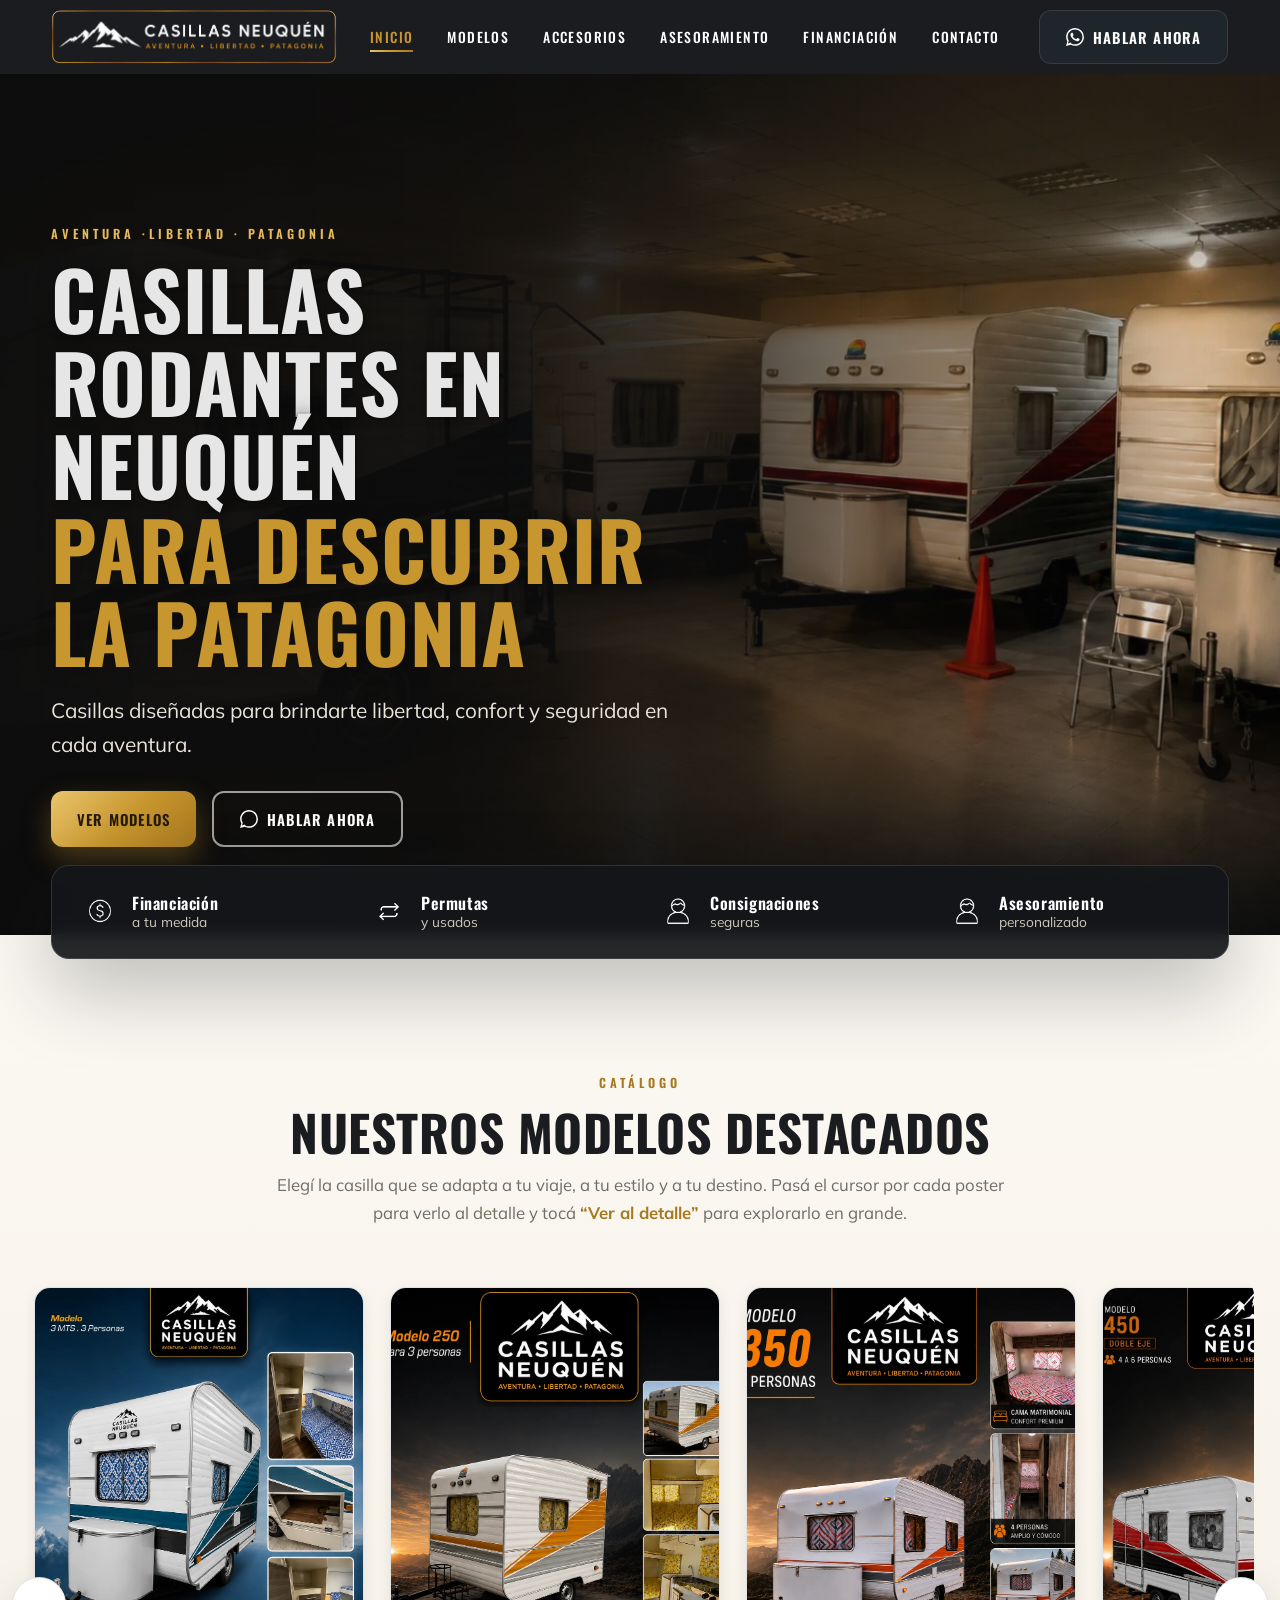
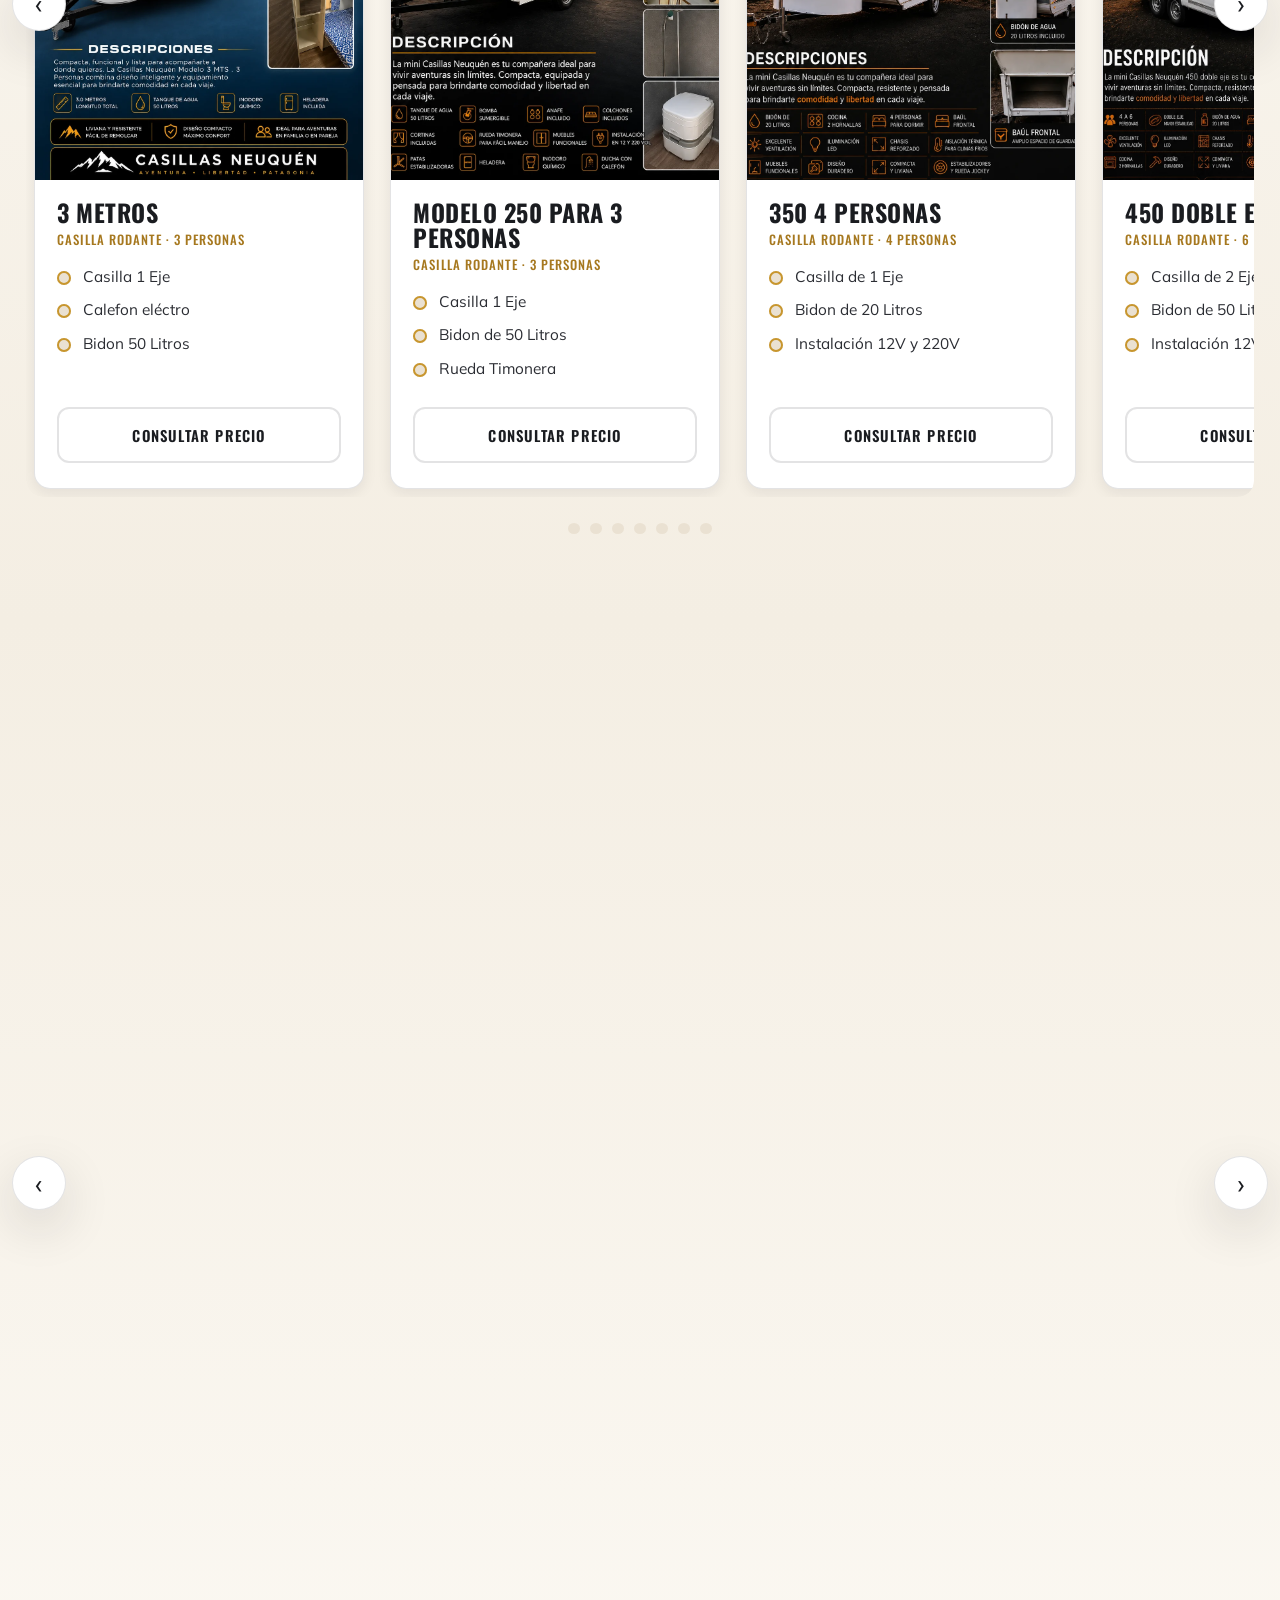
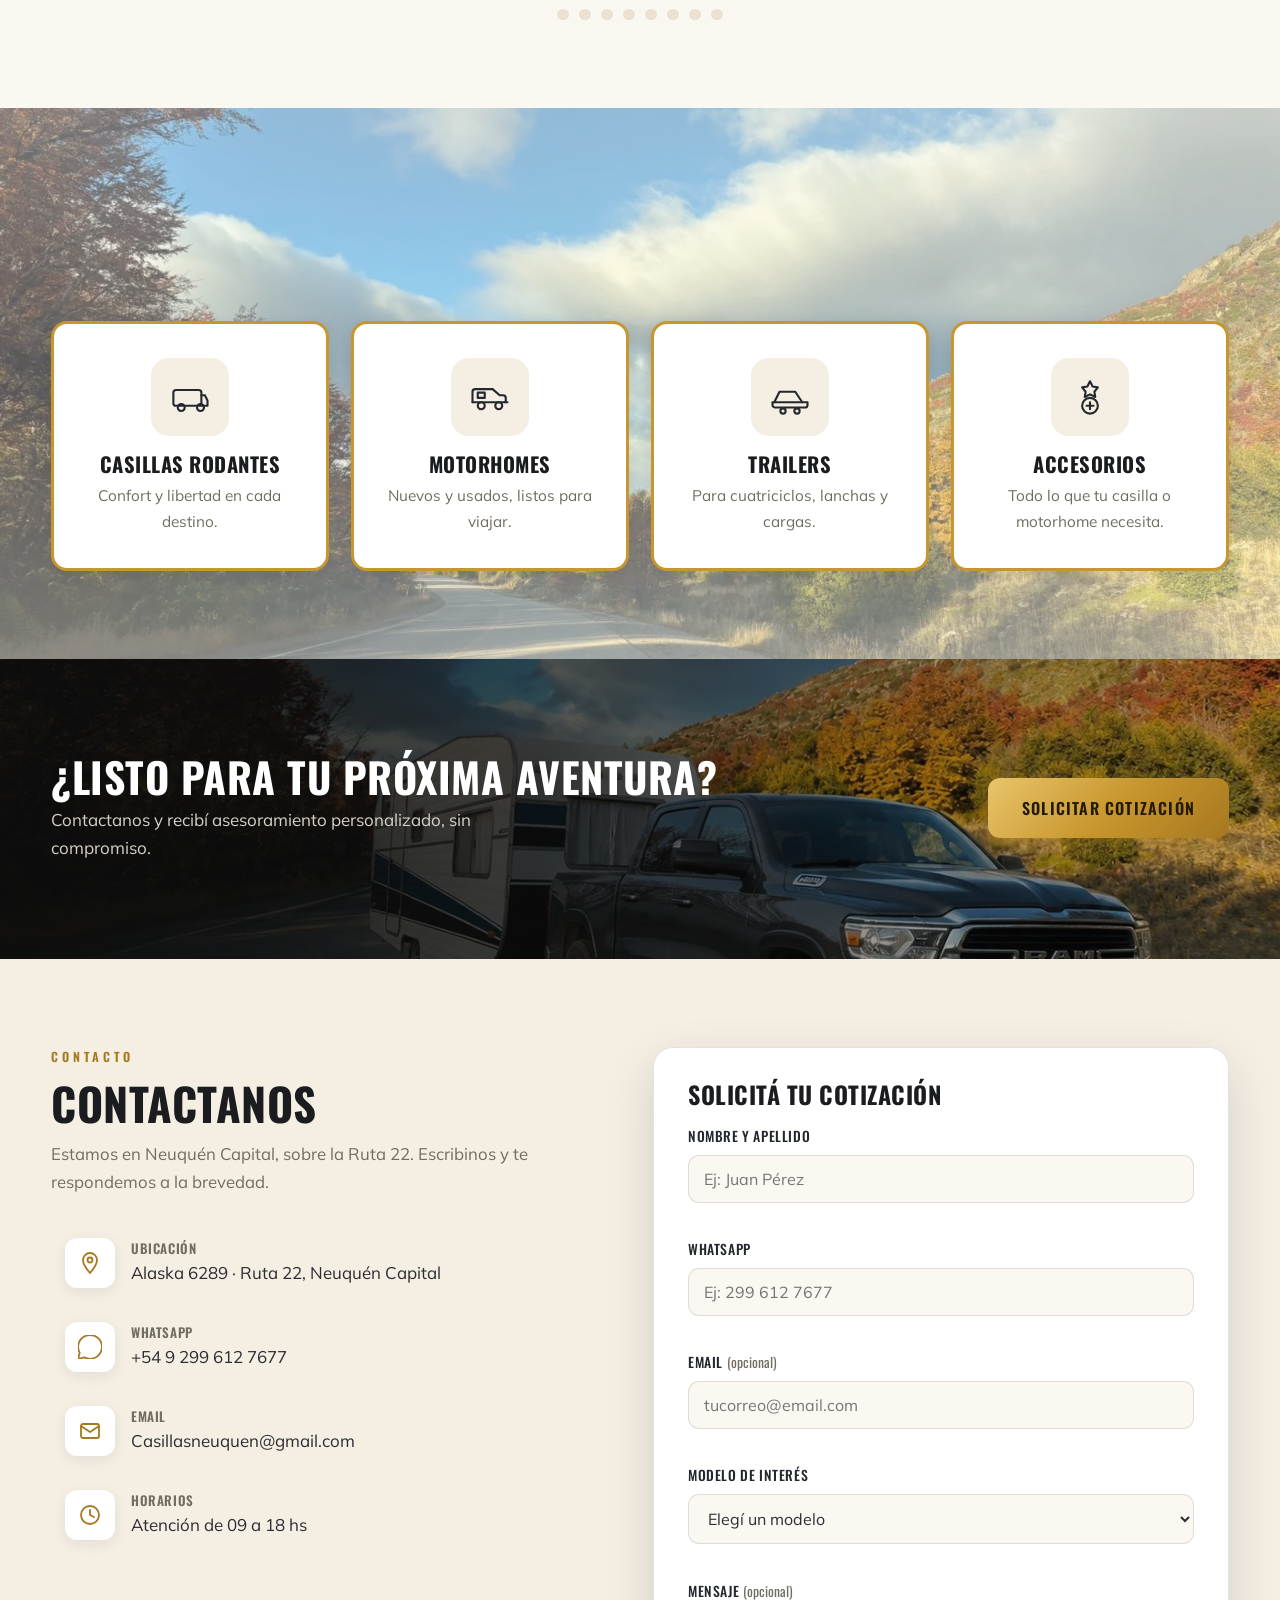
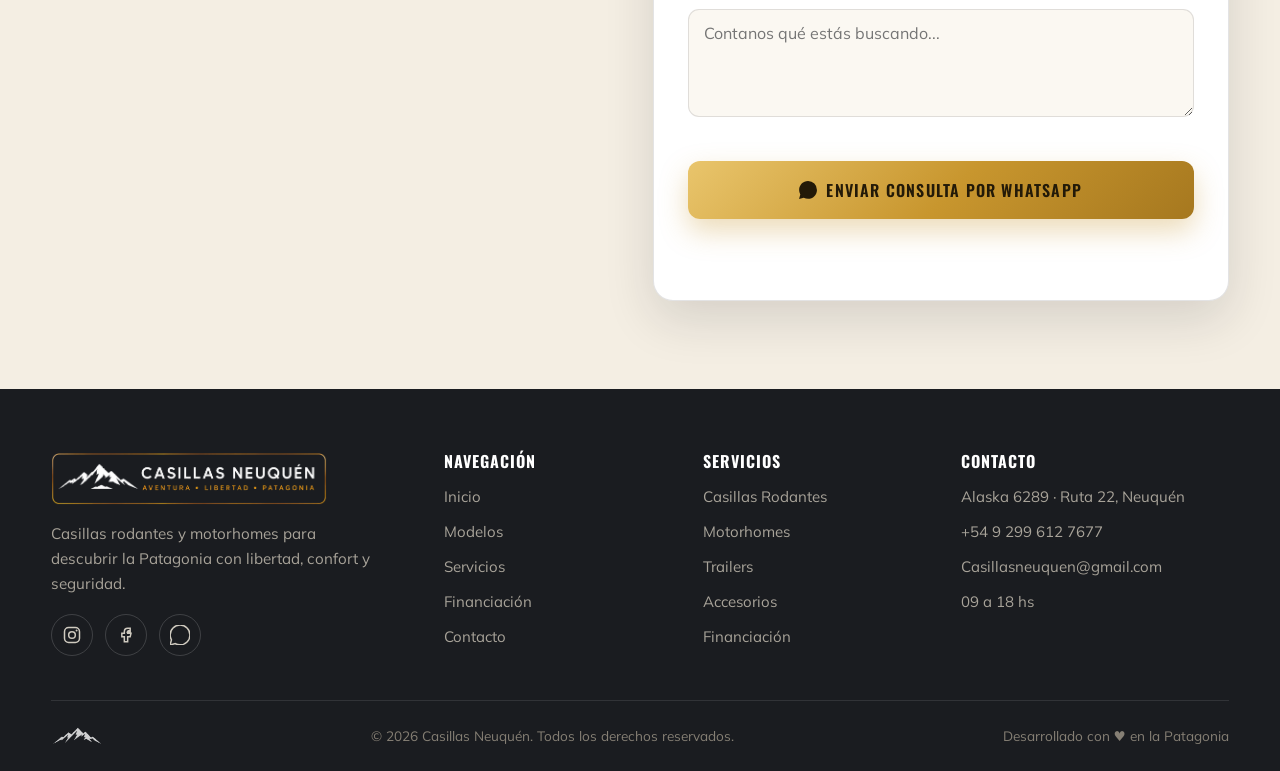
==== commit 7f71f6ce: "Actualizar index.html" ====
--- a/index.html
+++ b/index.html
@@ -74,7 +74,7 @@
   <div class="container hero-content">
     <p class="eyebrow eyebrow--light reveal">Aventura ·Libertad · Patagonia</p>
     <h1 id="hero-title" class="hero-title reveal reveal--blur">
-      Casillas rodantes en Neuquén <br><span class="gold">para descrubrir la Patagonia </span>
+      Casillas rodantes en Neuquén <br><span class="gold">para descubrir la Patagonia </span>
     </h1>
     <p class="hero-sub reveal">Casillas diseñadas para brindarte libertad, confort y seguridad en cada aventura.</p>
     <div class="hero-actions reveal">
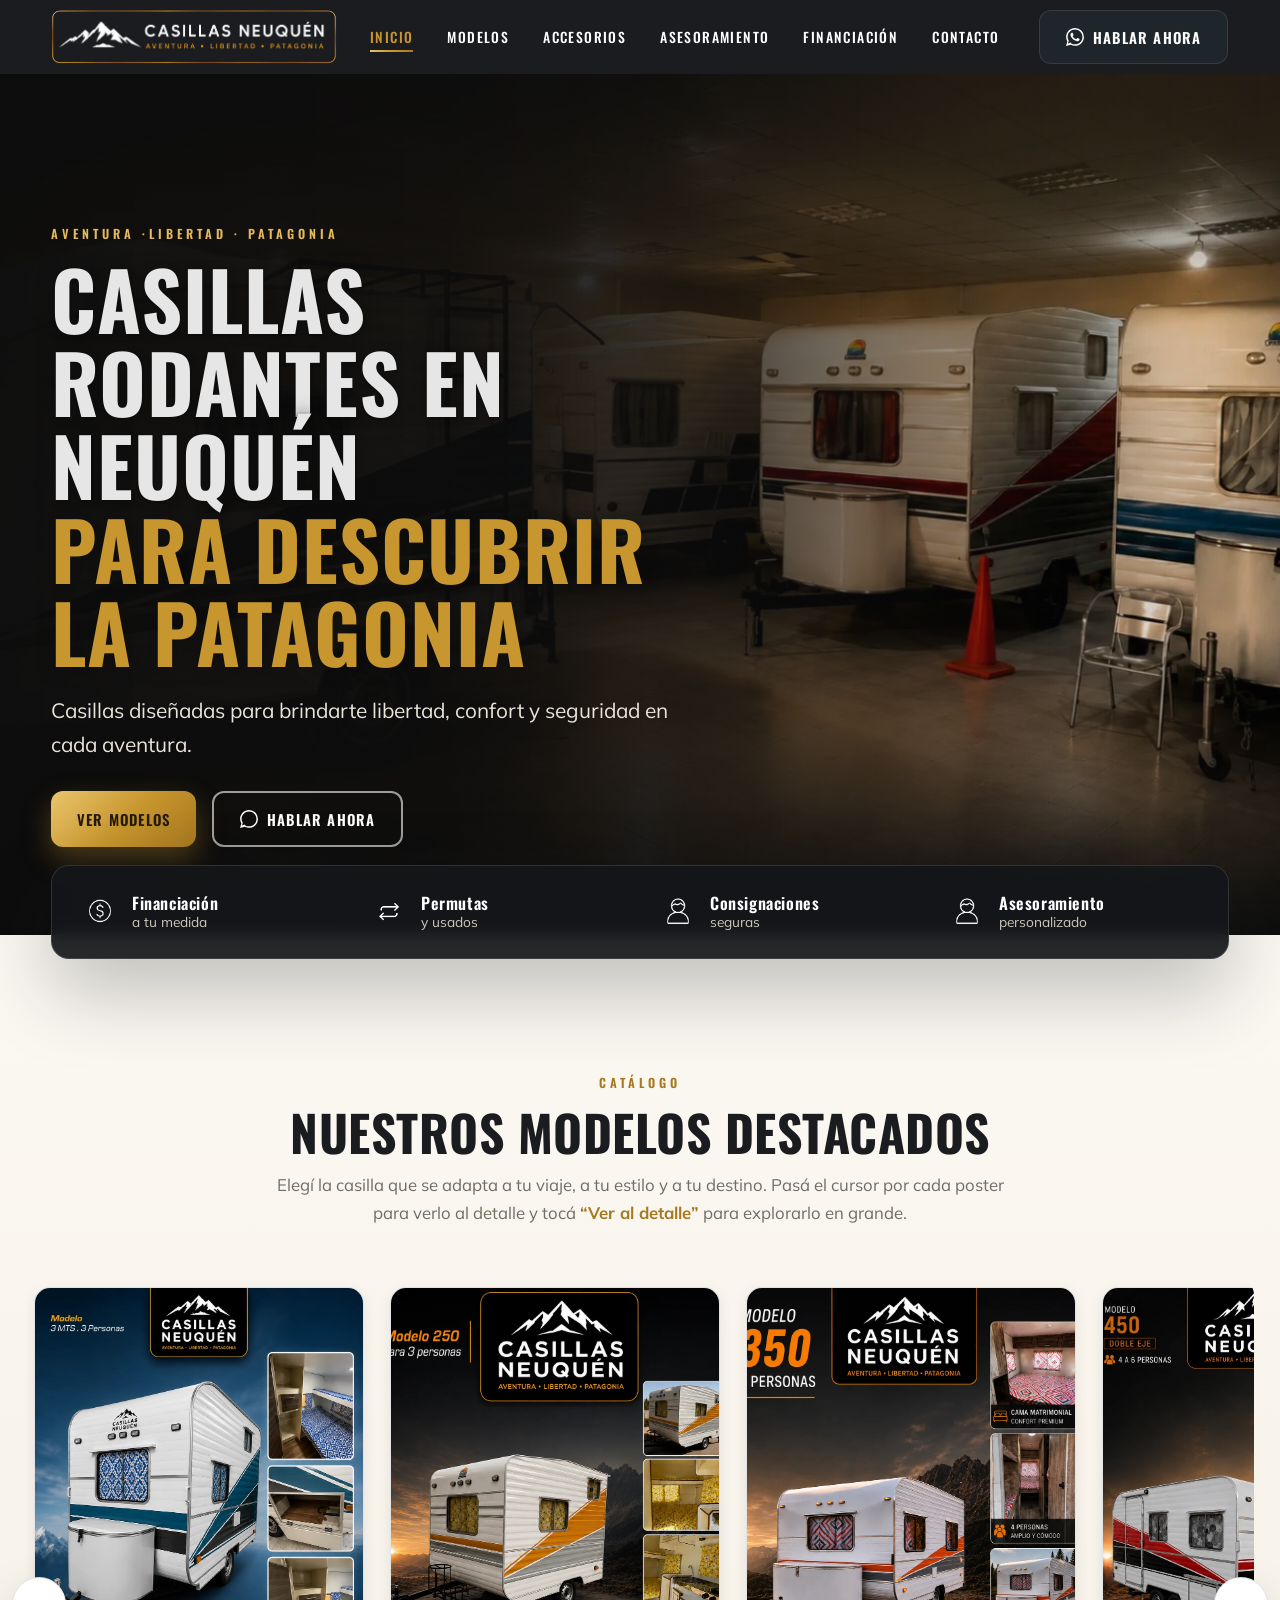
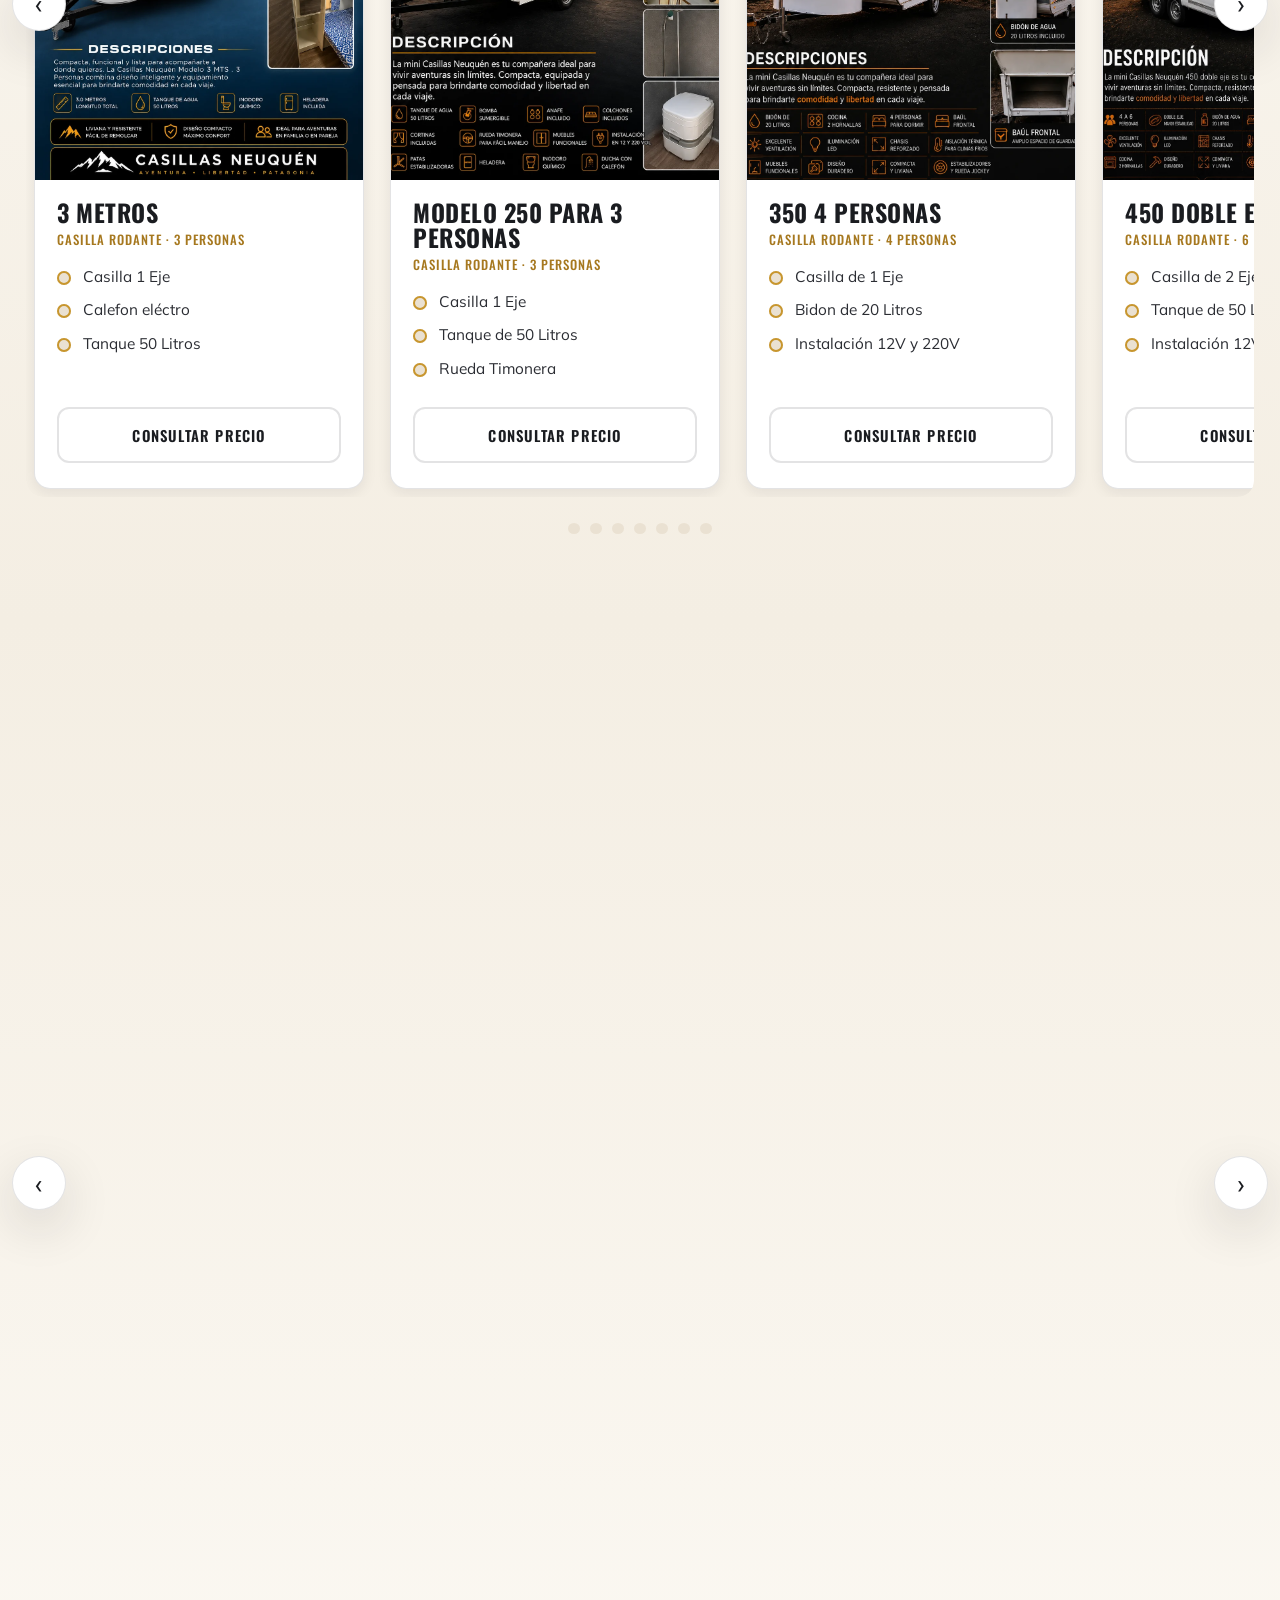
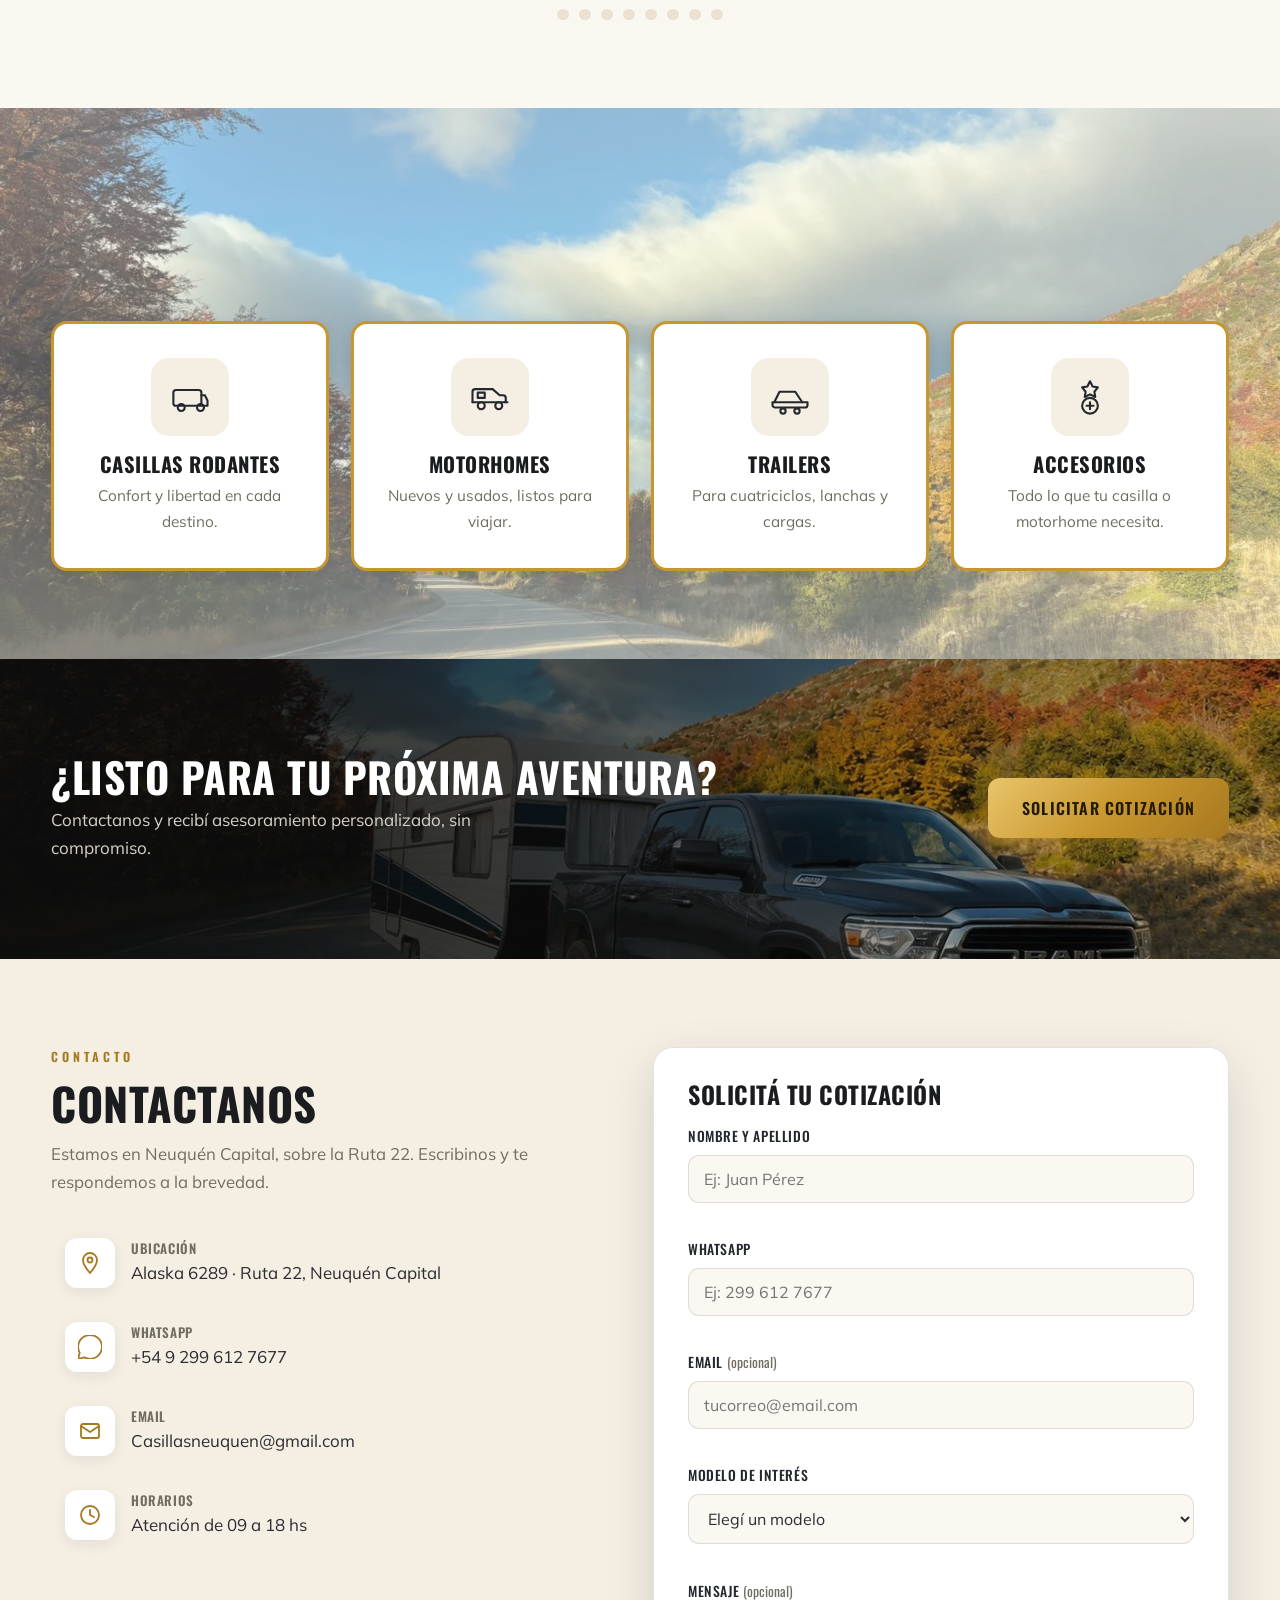
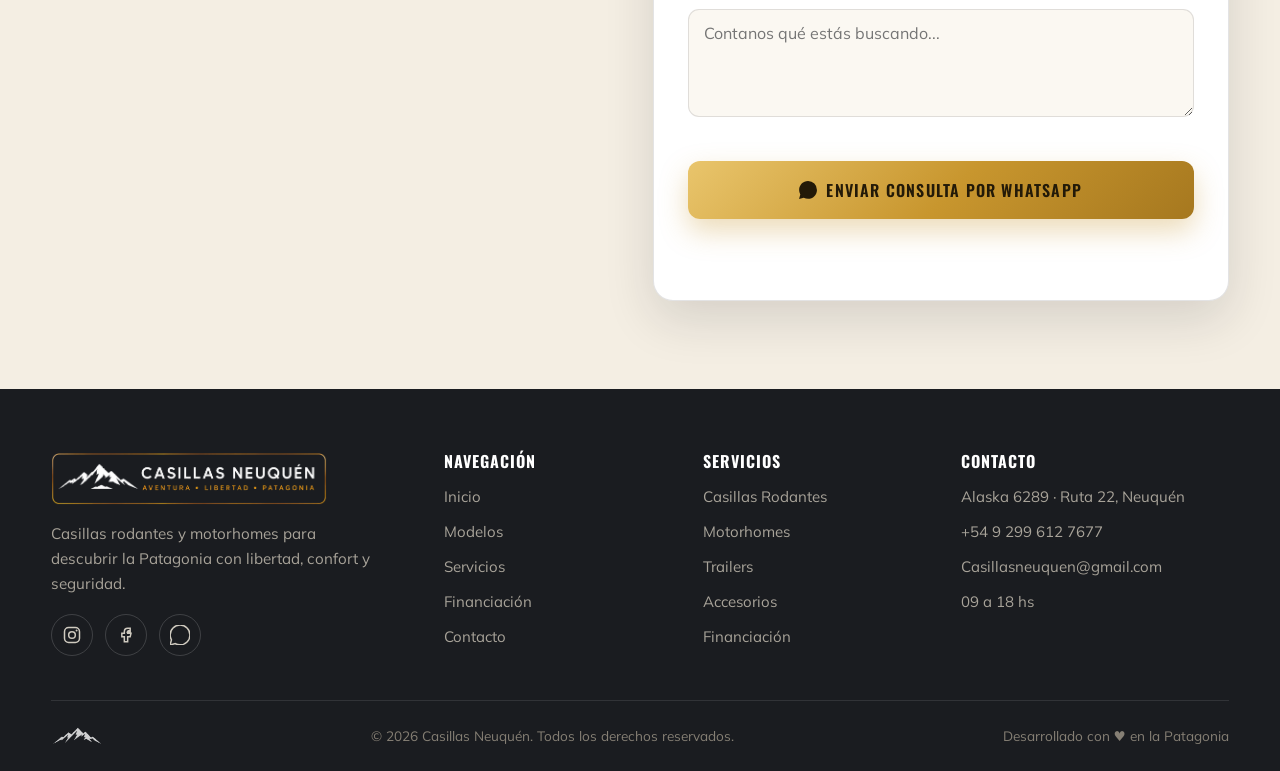
==== commit 05773ea2: "Replace 'Bidon 50 Litros' with 'Tanque 50 Litros'" ====
--- a/index.html
+++ b/index.html
@@ -146,7 +146,7 @@
             <ul class="feature-list">
               <li>Casilla 1 Eje </li>
               <li>Calefon eléctro</li>
-              <li>Bidon 50 Litros</li>
+              <li>Tanque 50 Litros</li>
             </ul>
             <a class="btn btn--outline btn--block" href="https://wa.me/5492996127677?text=Hola%2C%20me%20interesa%20la%203%20Metros%20Casilla%20rodante%20%C2%B7%203%20personas" rel="noopener" data-cta="modelo-mod-1">Consultar precio</a>
           </div>
@@ -161,7 +161,7 @@
             <p class="model-tag">Casilla rodante · 3 personas</p>
             <ul class="feature-list">
               <li>Casilla 1 Eje </li>
-              <li>Bidon de 50 Litros</li>
+              <li>Tanque de 50 Litros</li>
               <li>Rueda Timonera</li>
             </ul>
             <a class="btn btn--outline btn--block" href="https://wa.me/5492996127677?text=Hola%2C%20me%20interesa%20la%20250%20Casilla%20rodante%20%C2%B7%203%20personas" rel="noopener" data-cta="modelo-mod-2">Consultar precio</a>
@@ -193,7 +193,7 @@
             <p class="model-tag">Casilla rodante · 6 personas</p>
             <ul class="feature-list">
               <li>Casilla de 2 Ejes</li>
-              <li>Bidon de 50 Litros</li>
+              <li>Tanque de 50 Litros</li>
               <li>Instalación 12V y 220V</li>
             </ul>
             <a class="btn btn--outline btn--block" href="https://wa.me/5492996127677?text=Hola%2C%20me%20interesa%20la%20350%20Casilla%20rodante%20%C2%B7%203%20personas" rel="noopener" data-cta="modelo-mod-4">Consultar precio</a>
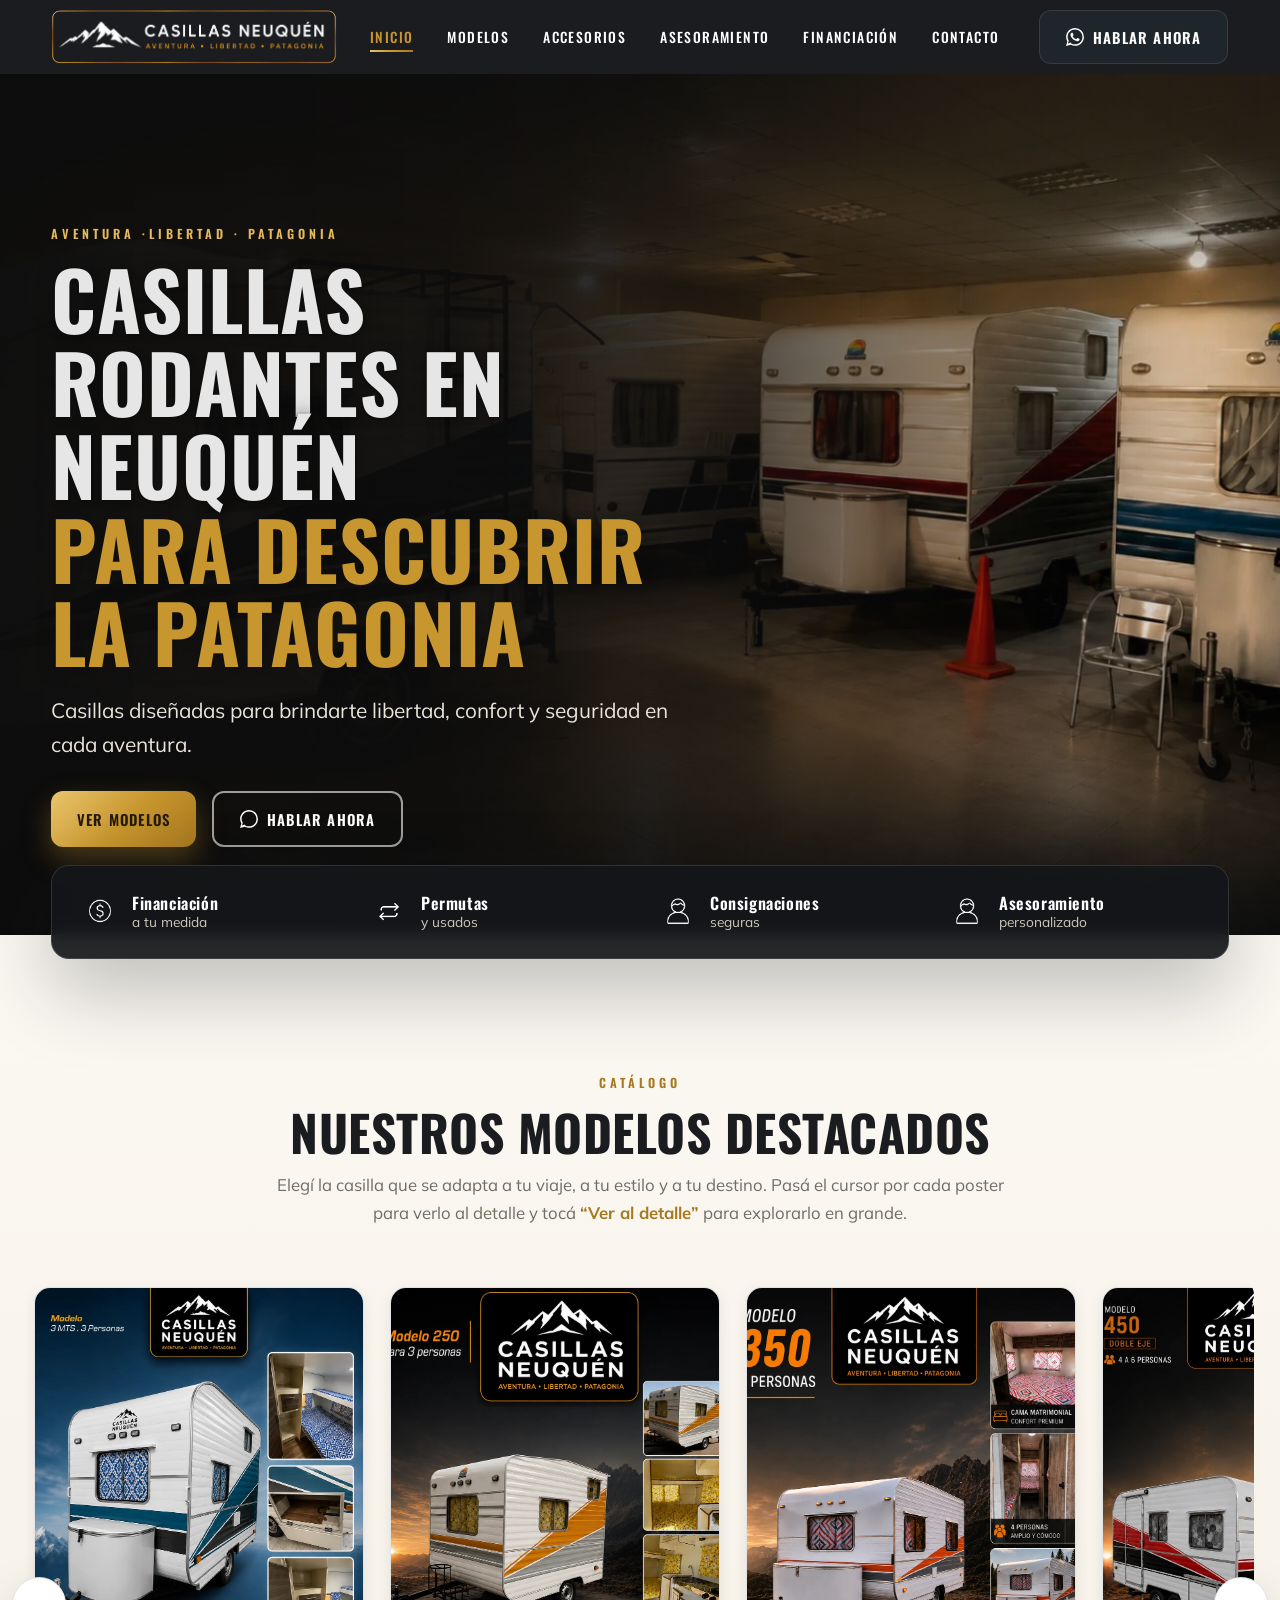
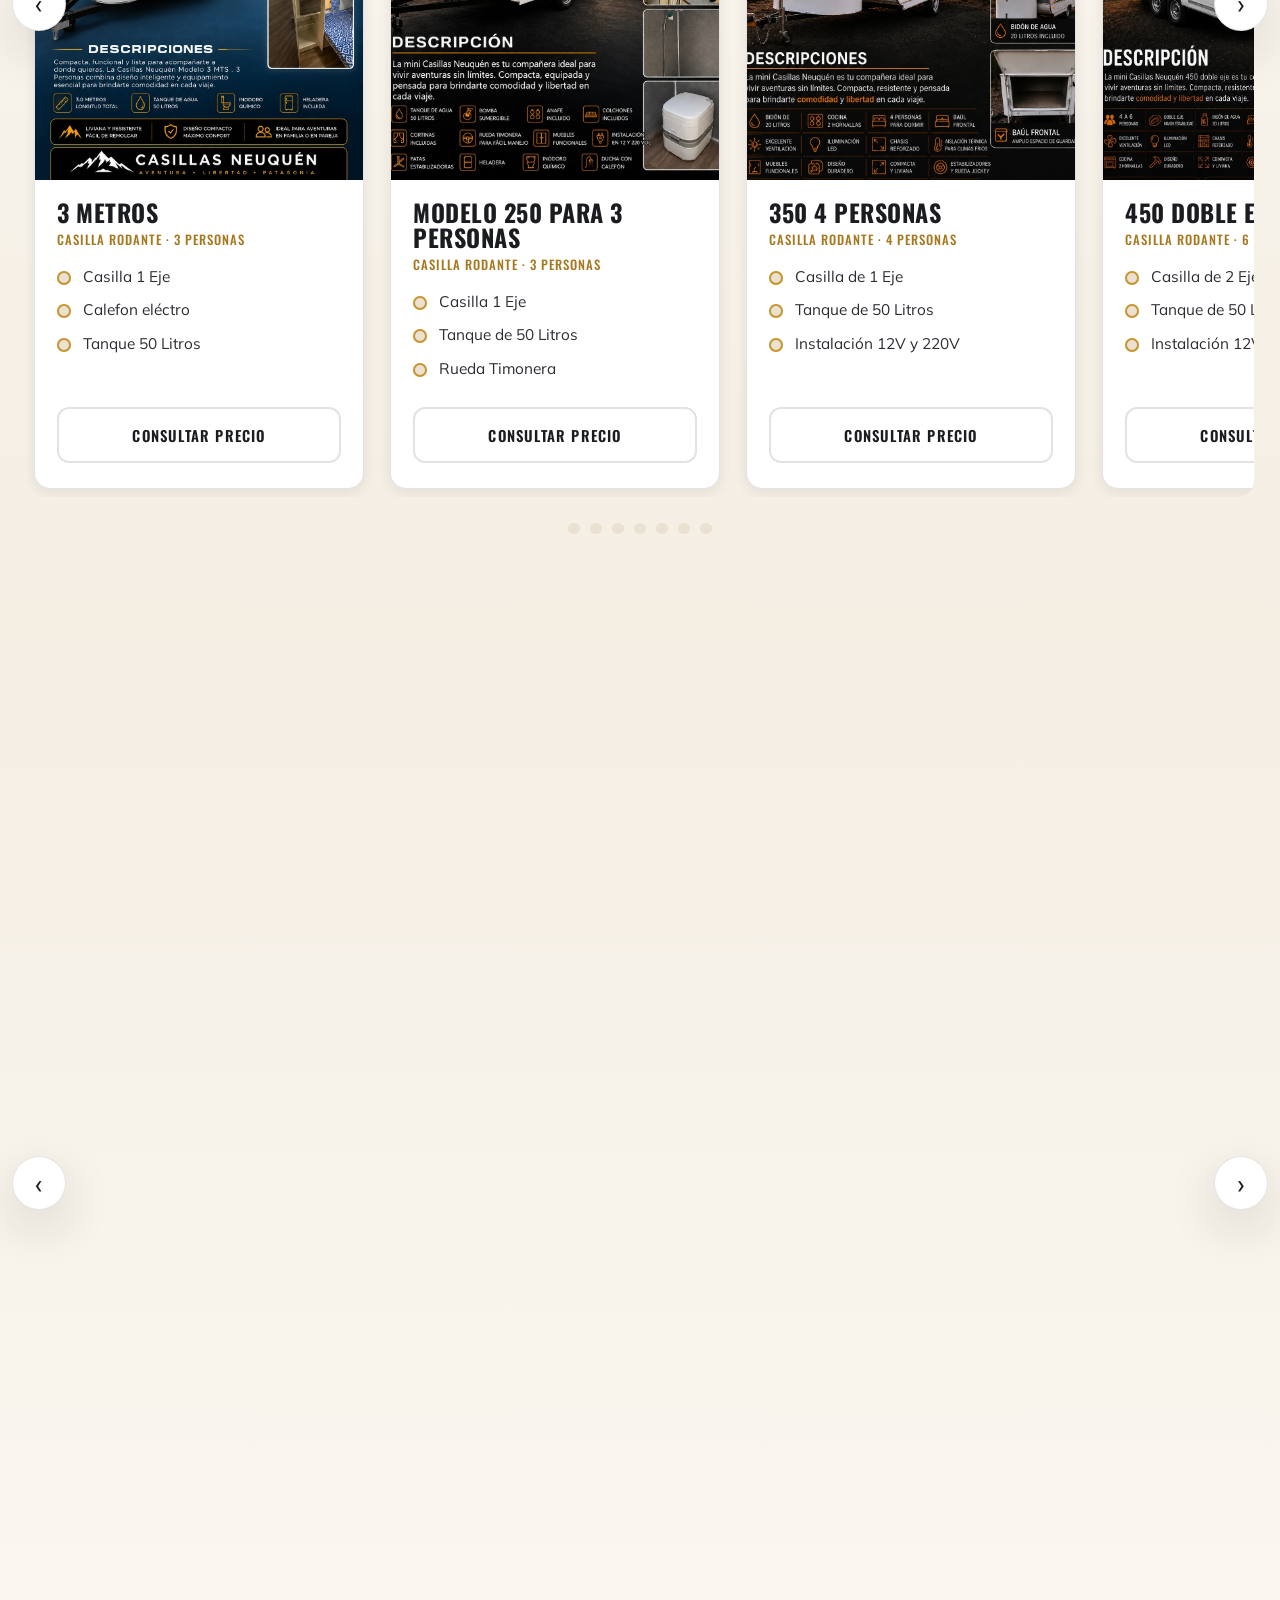
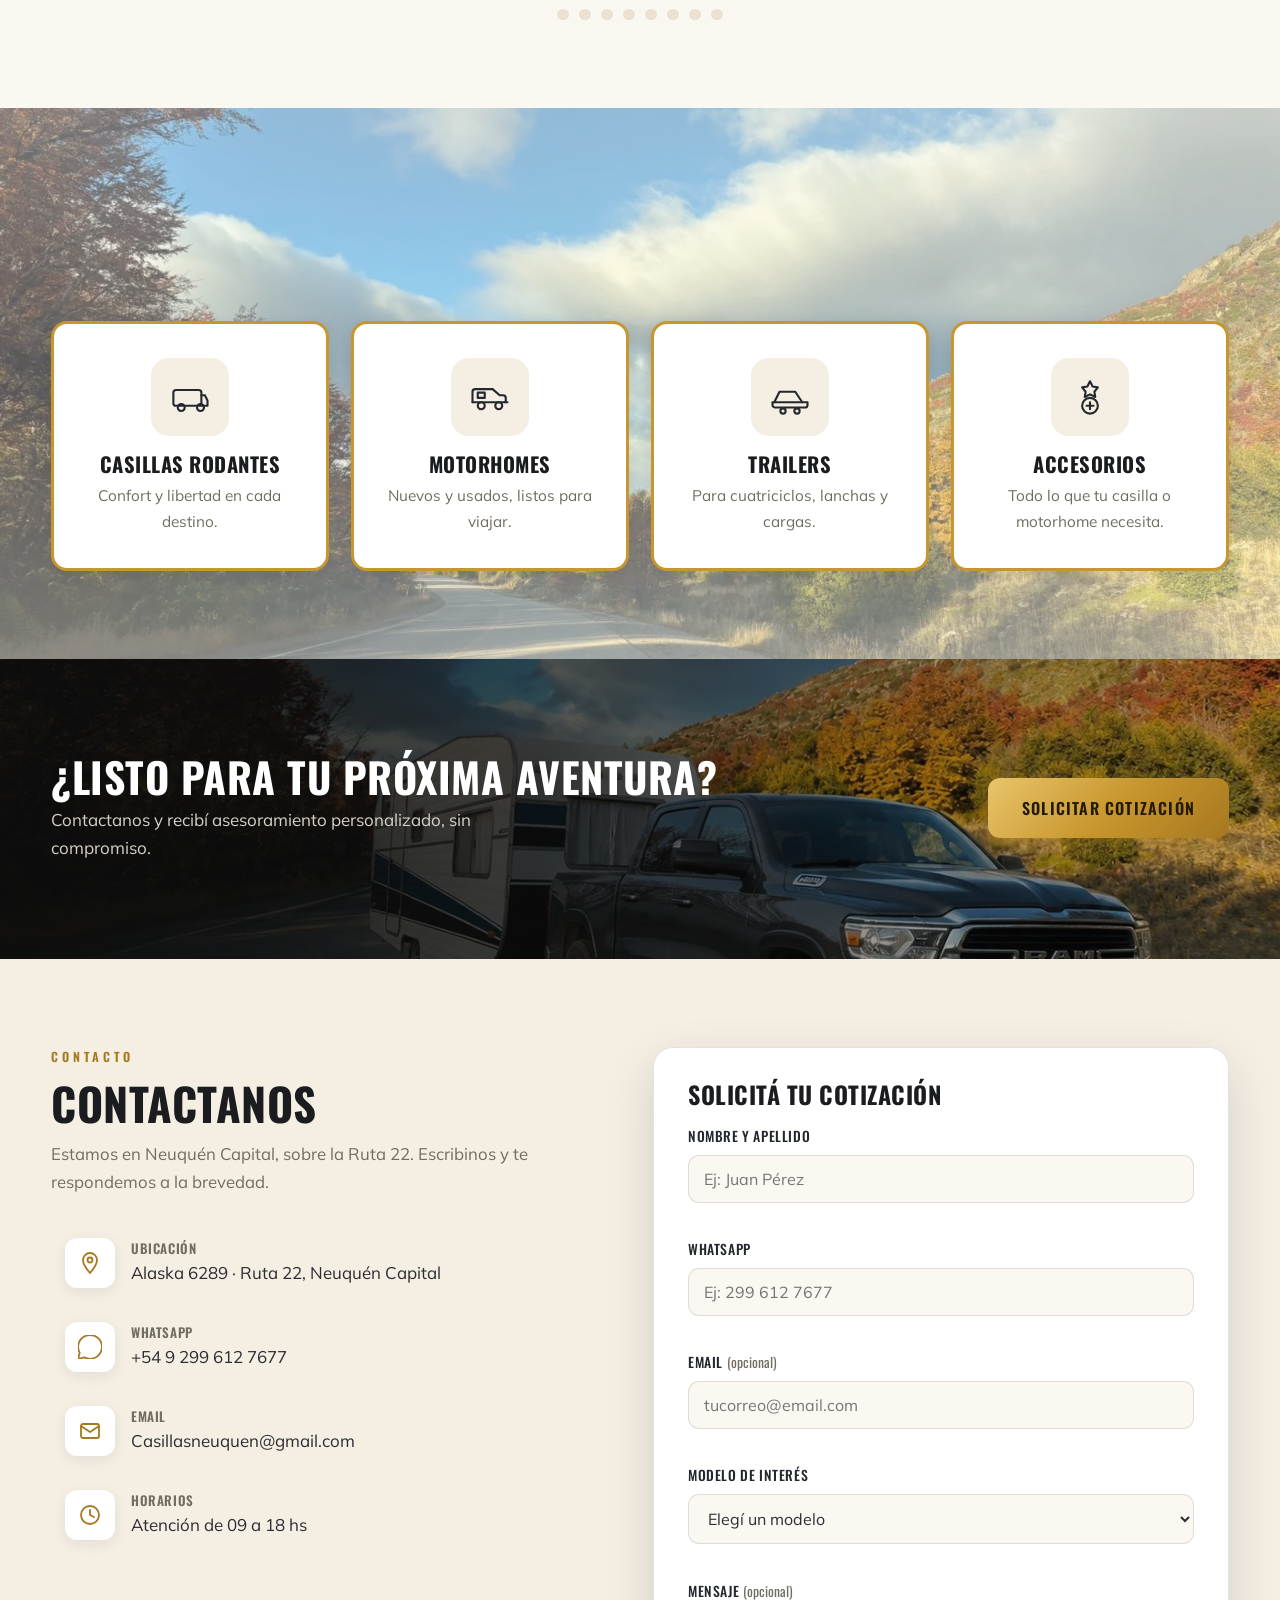
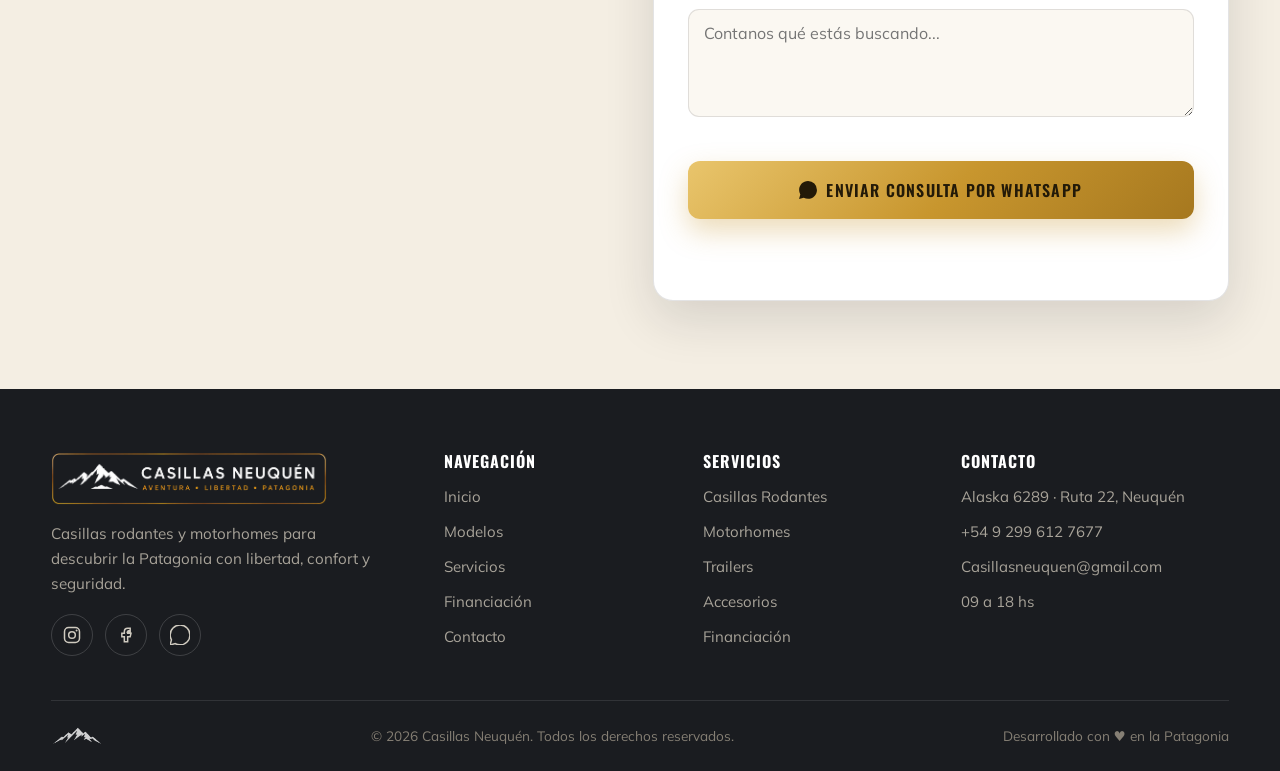
==== commit 5bf9cd34: "Replace 'Bidon de 20 Litros' with 'Tanque de 50 Litros'" ====
--- a/index.html
+++ b/index.html
@@ -177,7 +177,7 @@
             <p class="model-tag">Casilla rodante · 4 personas</p>
             <ul class="feature-list">
               <li>Casilla de 1 Eje</li>
-              <li>Bidon de 20 Litros</li>
+              <li>Tanque de 50 Litros </li>
               <li>Instalación 12V y 220V</li>
             </ul>
             <a class="btn btn--outline btn--block" href="https://wa.me/5492996127677?text=Hola%2C%20me%20interesa%20la%20350%20Family%20Casilla%20rodante%20%C2%B7%204%20personas" rel="noopener" data-cta="modelo-mod-3">Consultar precio</a>
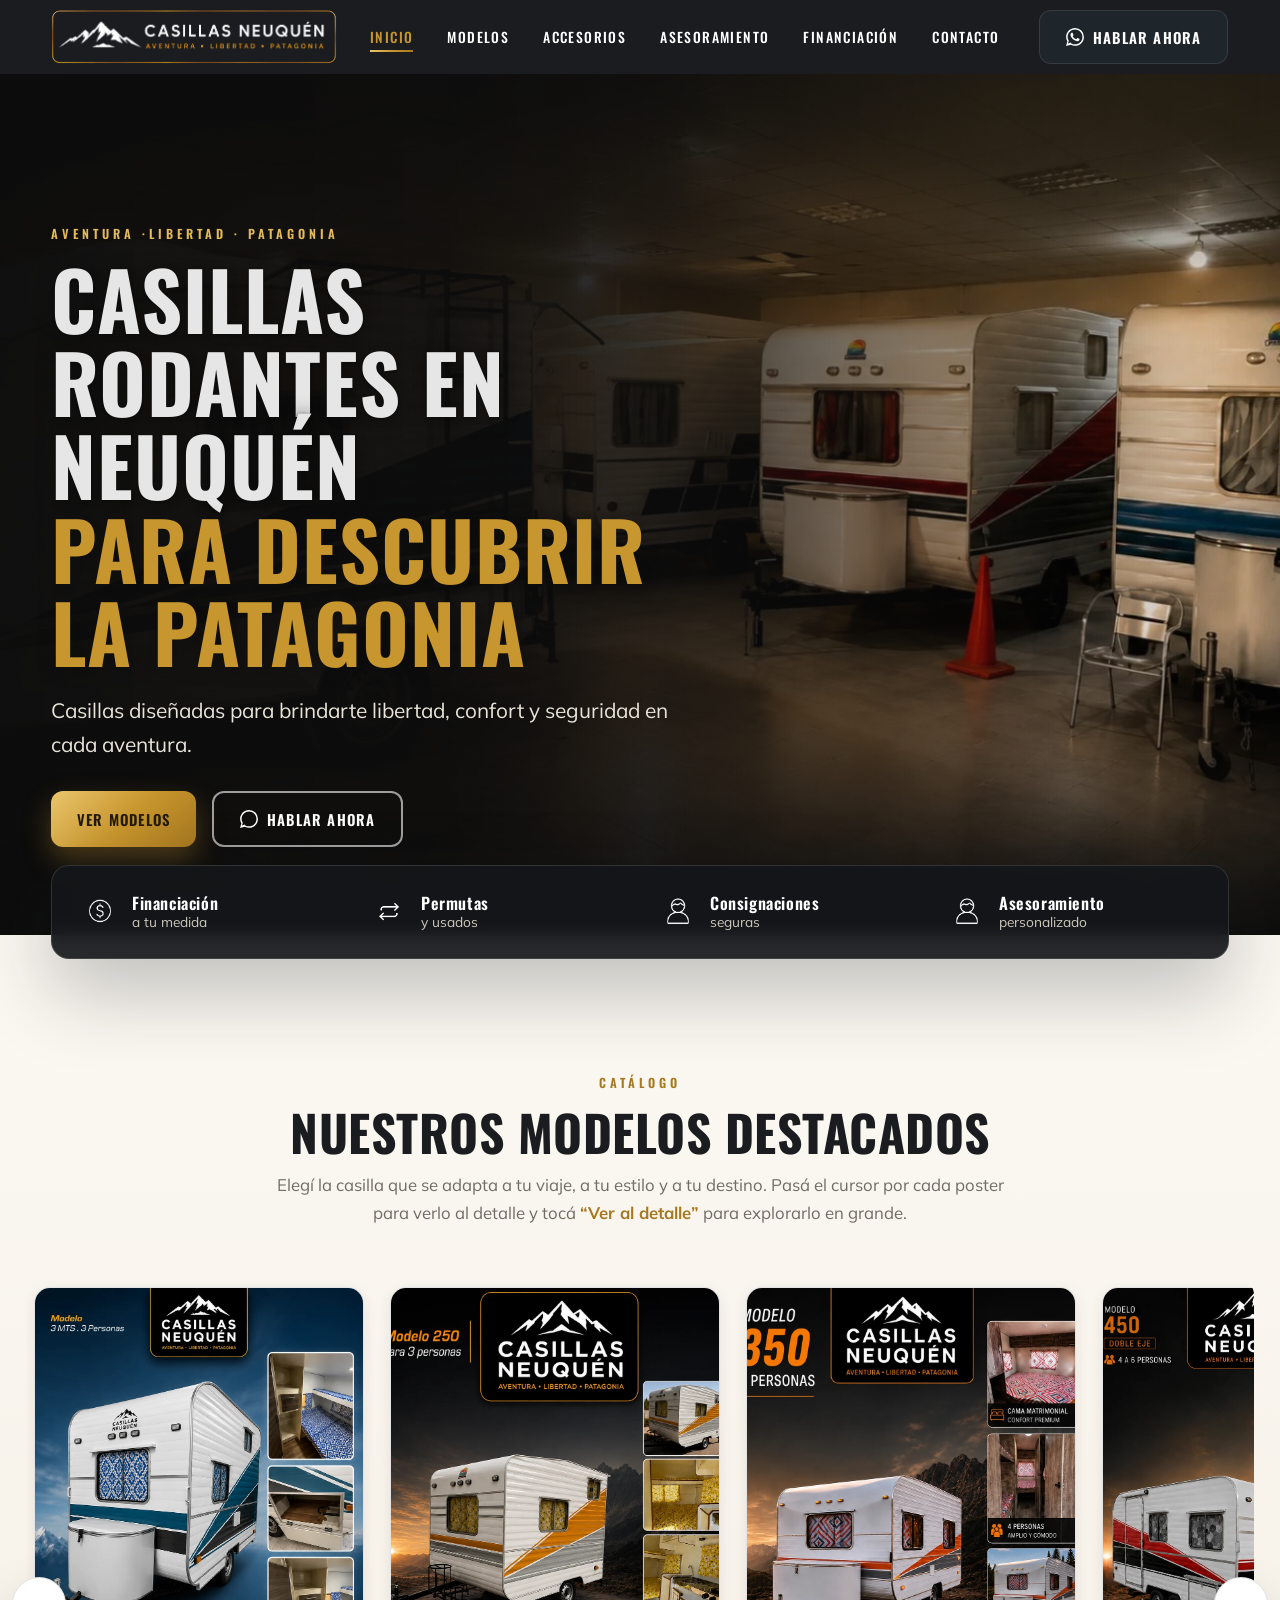
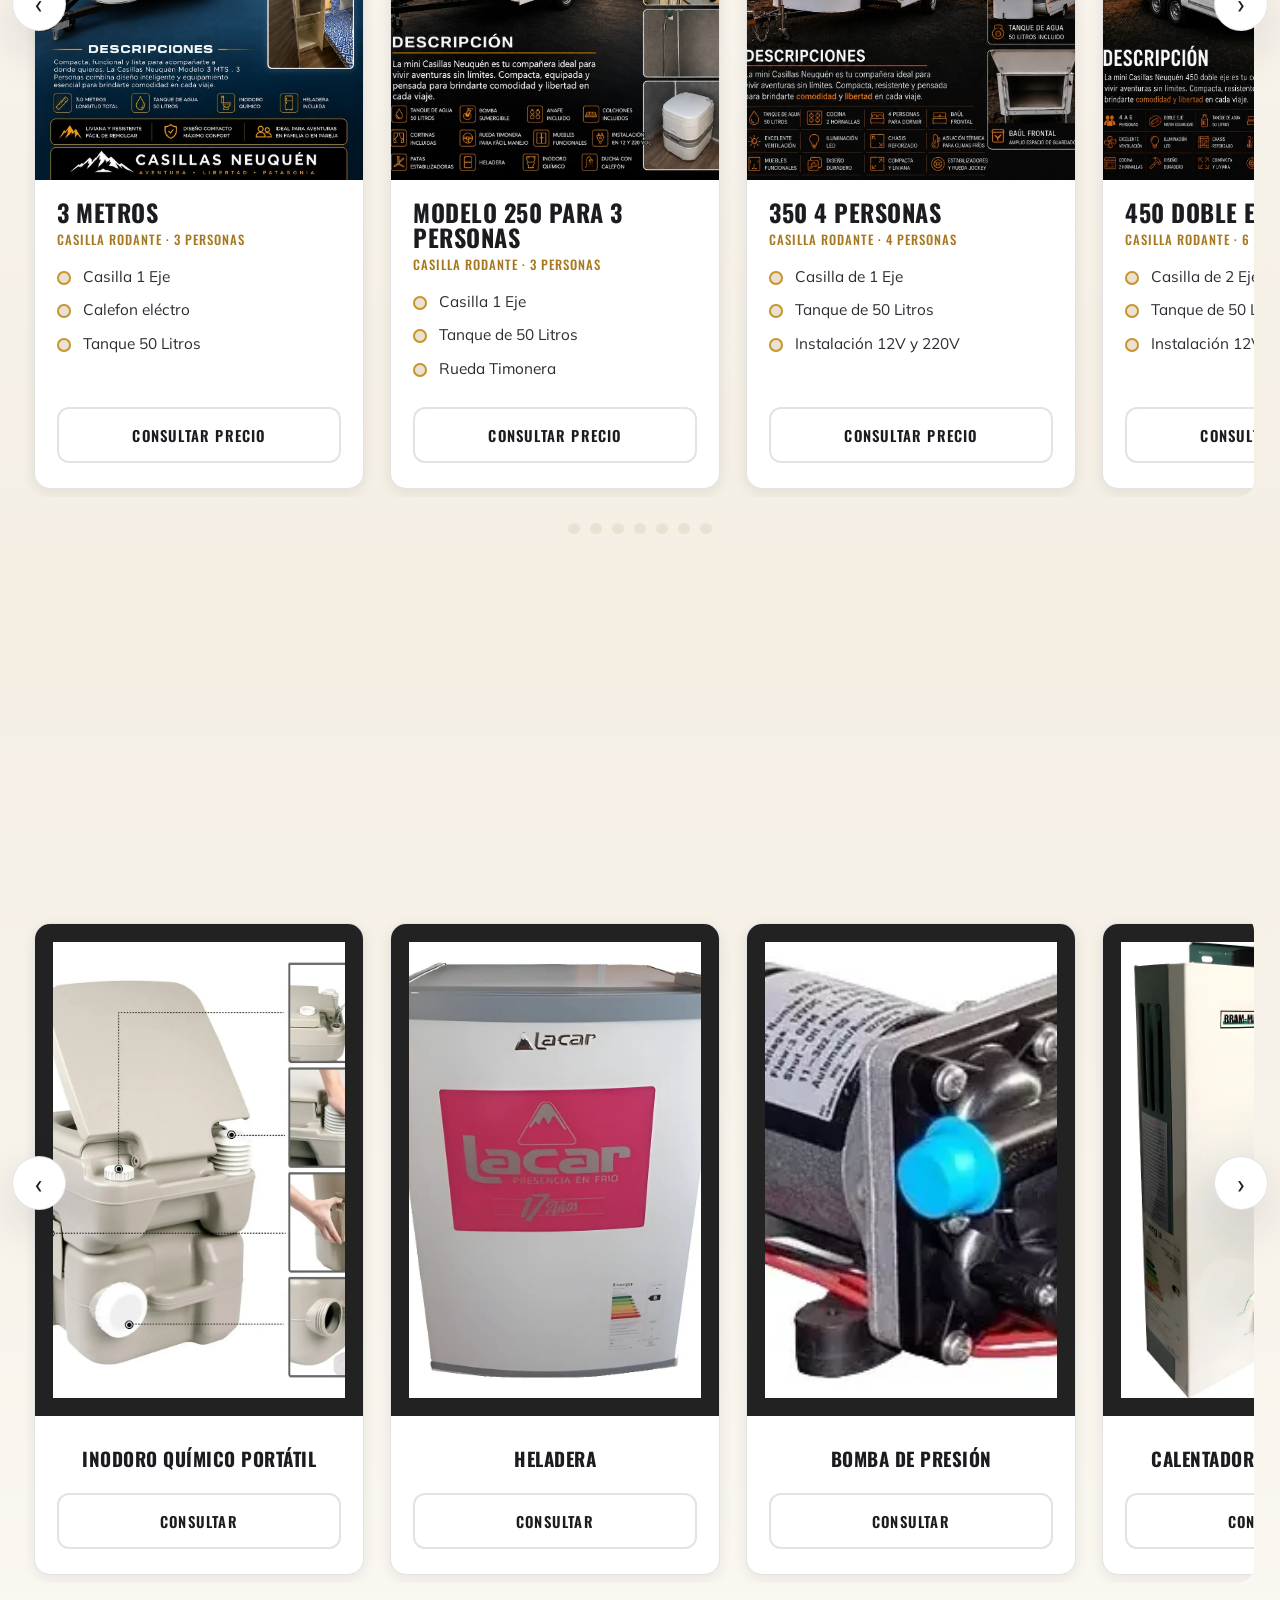
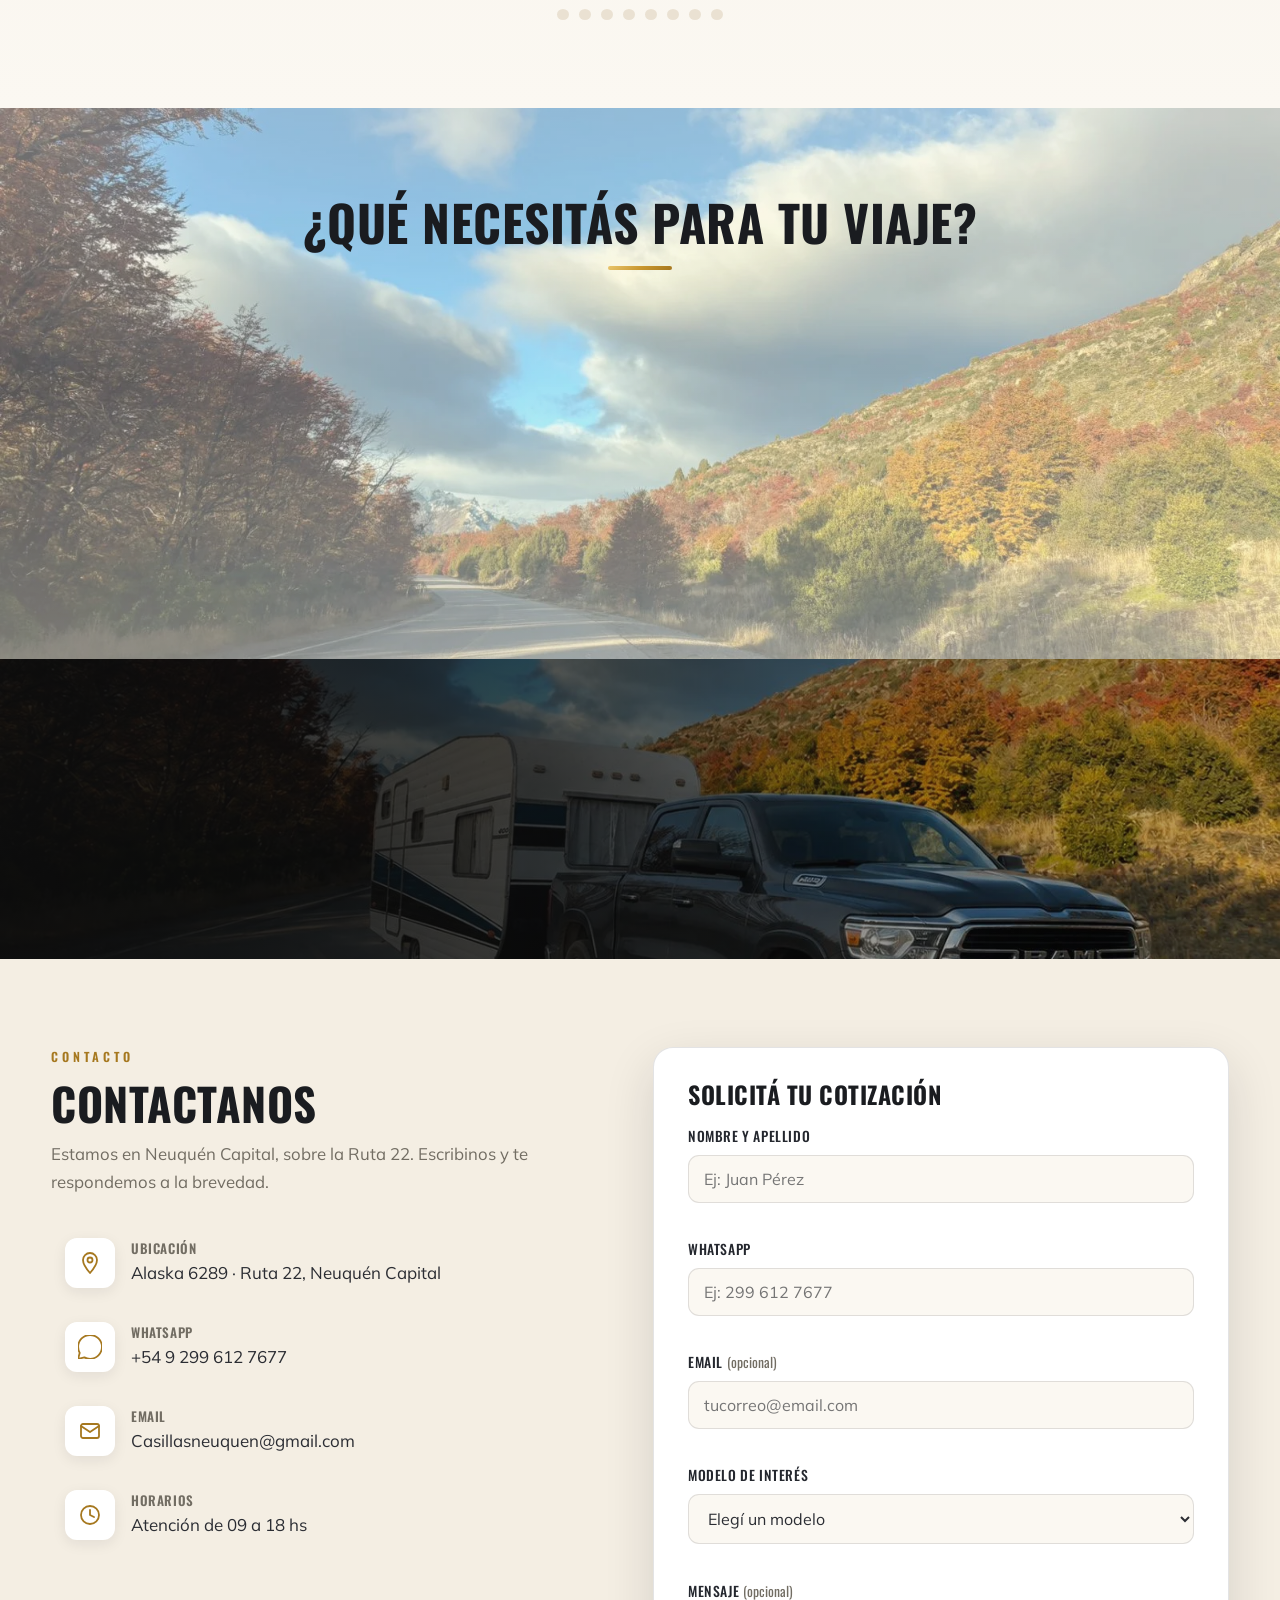
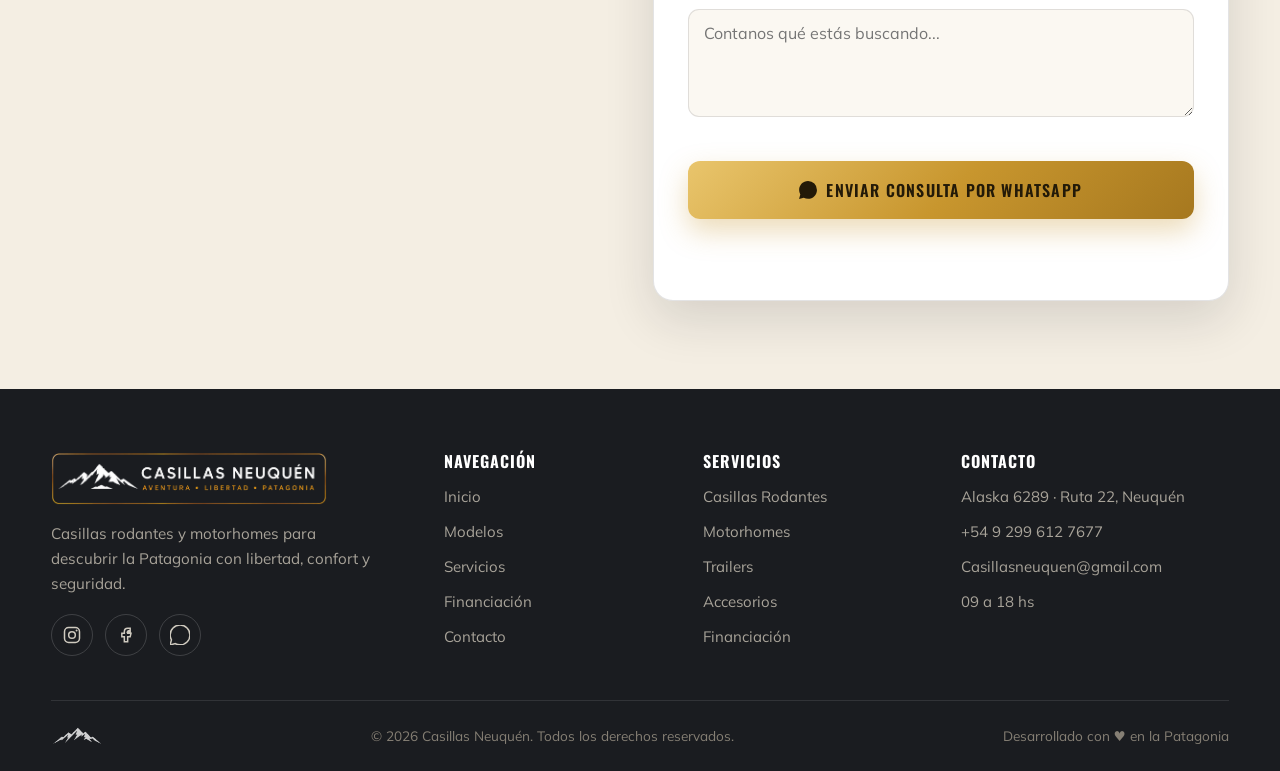
==== commit 83258151: "Update model poster images and links in index.html" ====
--- a/index.html
+++ b/index.html
@@ -168,8 +168,8 @@
           </div>
         </li>
         <li class="model-card reveal" data-model="mod-3">
-          <figure class="model-poster reveal reveal--zoom" data-poster data-img="cards.casillas/POSTERS/350mts-4 personas.webp" data-images="cards.casillas\MOD-3\350-4-Personas.webp,cards.casillas\MOD-3\350-4-3Personas 2.webp,cards.casillas\MOD-3\350-4-3Personas 1.webp,cards.casillas\MOD-3\350-4-3Personas 3.webp,cards.casillas\MOD-3\350-4-3Personas 4.webp,cards.casillas\MOD-3\350-4-3Personas 5.webp" data-title=" 350 · Un eje · 4 personas">
-            <img src="cards.casillas\MOD-3\350-4-Personas.webp" alt="Poster Casilla 350 - 1 Eje · 4 personas" loading="lazy">
+          <figure class="model-poster reveal reveal--zoom" data-poster data-img="cards.casillas/POSTERS/350mts-4 personas.webp" data-images="cards.casillas\MOD-3\350-50L-4P.webp,cards.casillas\MOD-3\350-4-3Personas 2.webp,cards.casillas\MOD-3\350-4-3Personas 1.webp,cards.casillas\MOD-3\350-4-3Personas 3.webp,cards.casillas\MOD-3\350-4-3Personas 4.webp,cards.casillas\MOD-3\350-4-3Personas 5.webp" data-title=" 350 · Un eje · 4 personas">
+            <img src="cards.casillas\MOD-3\350-50L-4P.webp" alt="Poster Casilla 350 - 1 Eje · 4 personas" loading="lazy">
             <figcaption class="poster-open"><button class="btn btn--gold btn--sm" data-open-detail>Ver al detalle</button></figcaption>
           </figure>
           <div class="model-body">
@@ -184,8 +184,8 @@
           </div>
         </li>
         <li class="model-card reveal" data-model="mod-4">
-          <figure class="model-poster reveal reveal--zoom" data-poster data-img="cards.casillas/POSTERS/350mts-4 personas.webp" data-images="cards.casillas\MOD-4\450-4-DobleEje-Miniatura.webp,cards.casillas\MOD-4\350-3-PERSONAS1.webp,cards.casillas\MOD-4\350-3-PERSONAS2.webp,cards.casillas\MOD-4\350-3-PERSONAS3.webp,cards.casillas\MOD-4\350-3-PERSONAS4.webp,cards.casillas\MOD-4\350-3-PERSONAS5.webp" data-title="450 · Doble eje · 4 personas">
-            <img src="cards.casillas\MOD-4\450-4-DobleEje-Miniatura.webp" alt="Poster Casilla 450 - Casilla rodante · 6 personas" loading="lazy">
+          <figure class="model-poster reveal reveal--zoom" data-poster data-img="cards.casillas/POSTERS/350mts-4 personas.webp" data-images="cards.casillas\MOD-4\4P-50L-2AXIS.webp,cards.casillas\MOD-4\350-3-PERSONAS1.webp,cards.casillas\MOD-4\350-3-PERSONAS2.webp,cards.casillas\MOD-4\350-3-PERSONAS3.webp,cards.casillas\MOD-4\350-3-PERSONAS4.webp,cards.casillas\MOD-4\350-3-PERSONAS5.webp" data-title="450 · Doble eje · 4 personas">
+            <img src="cards.casillas\MOD-4\4P-50L-2AXIS.webp" alt="Poster Casilla 450 - Casilla rodante · 6 personas" loading="lazy">
             <figcaption class="poster-open"><button class="btn btn--gold btn--sm" data-open-detail>Ver al detalle</button></figcaption>
           </figure>
           <div class="model-body">
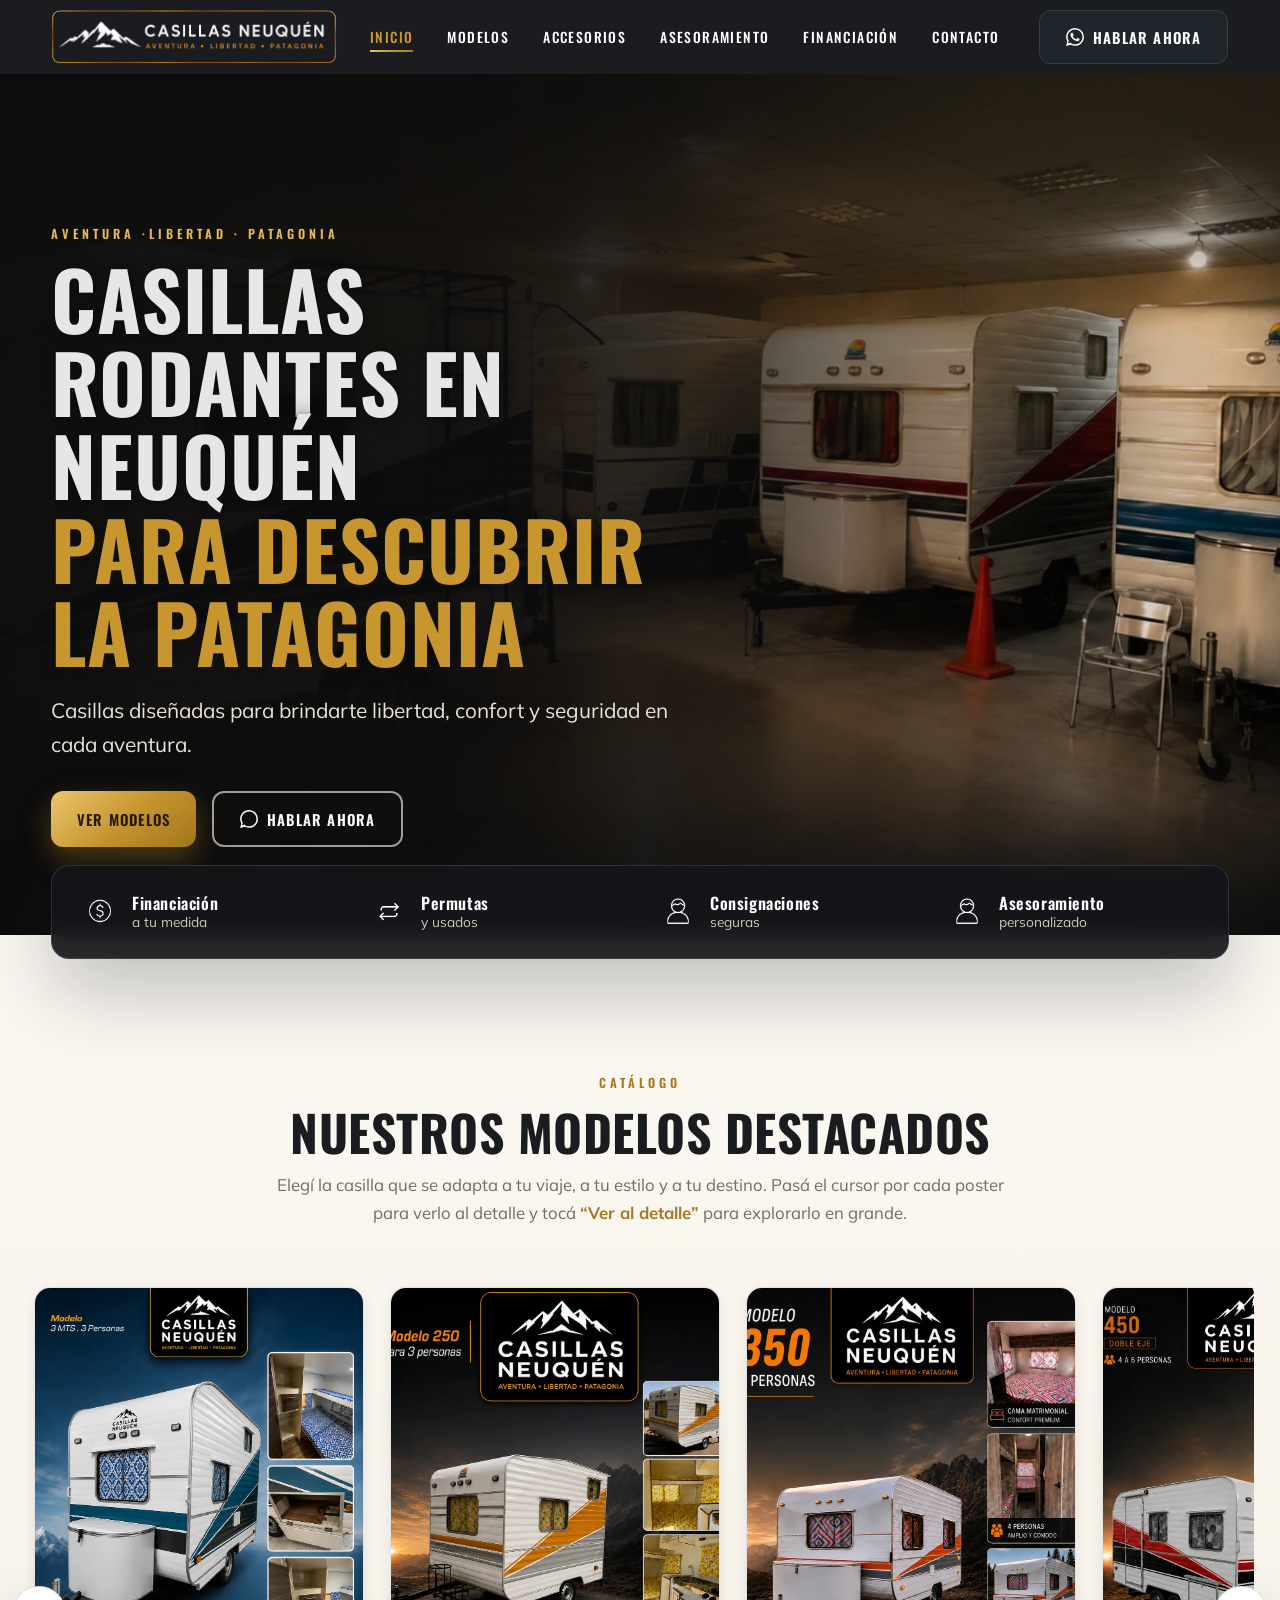
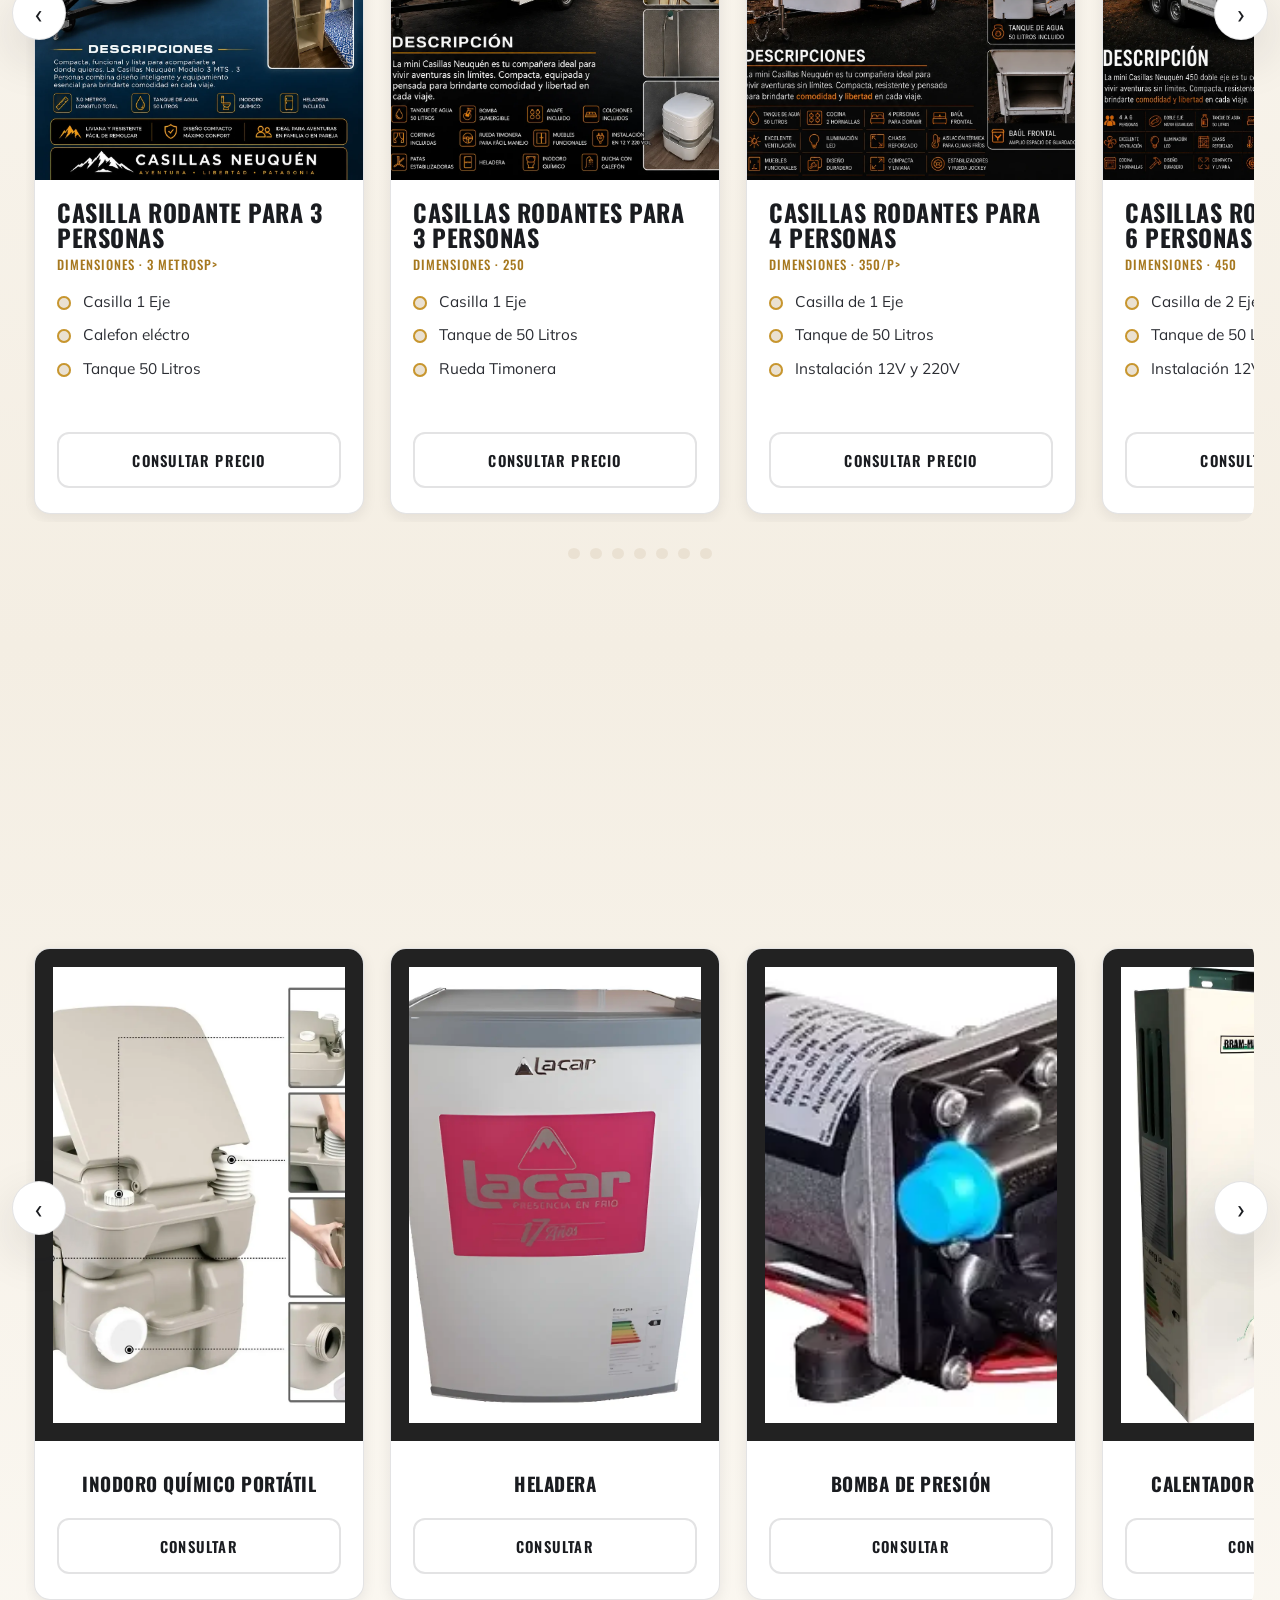
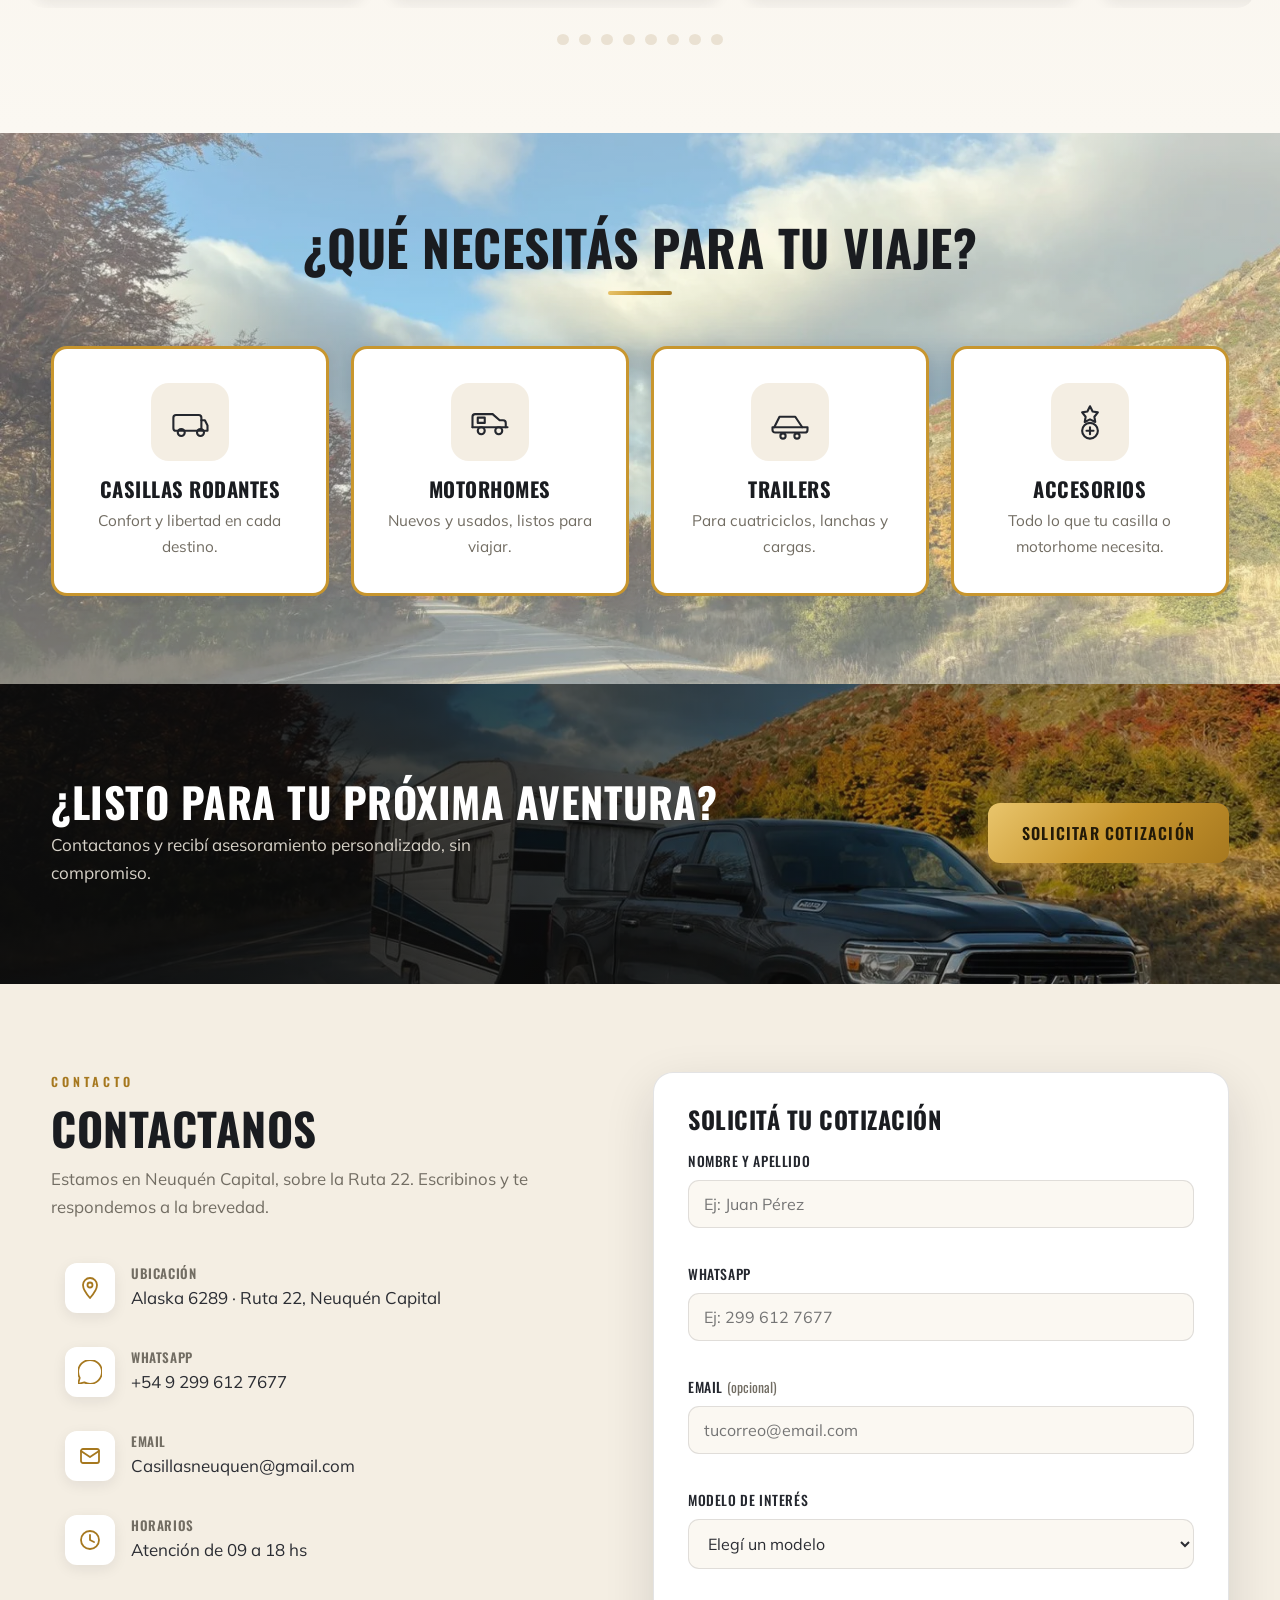
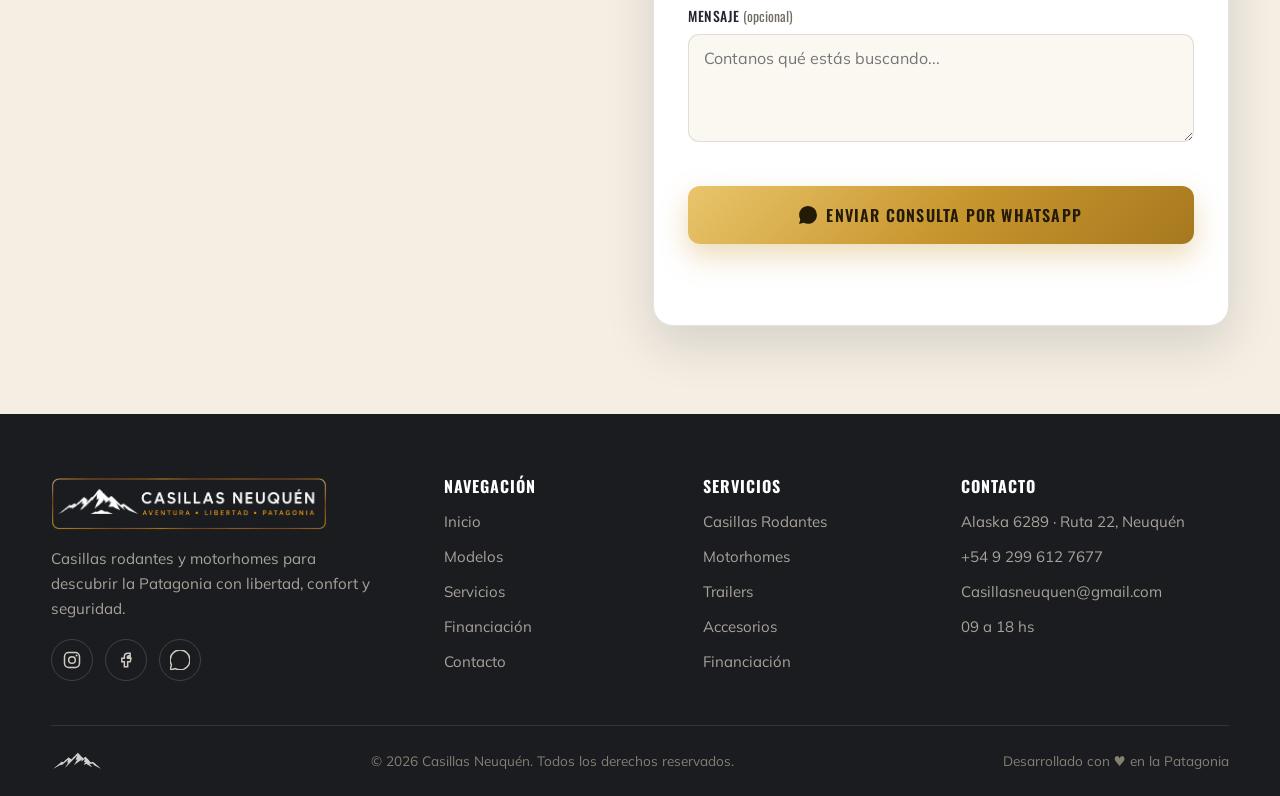
==== commit b38f2dfb: "Update model names and tags for clarity" ====
--- a/index.html
+++ b/index.html
@@ -141,8 +141,8 @@
             <figcaption class="poster-open"><button class="btn btn--gold btn--sm" data-open-detail>Ver al detalle</button></figcaption>
           </figure>
           <div class="model-body">
-            <h3 class="model-name">3 Metros</h3>
-            <p class="model-tag">Casilla rodante · 3 personas</p>
+            <h3 class="model-name">Casilla rodante para 3 Personas </h3>
+            <p class="model-tag">Dimensiones · 3 Metrosp>
             <ul class="feature-list">
               <li>Casilla 1 Eje </li>
               <li>Calefon eléctro</li>
@@ -157,8 +157,8 @@
             <figcaption class="poster-open"><button class="btn btn--gold btn--sm" data-open-detail>Ver al detalle</button></figcaption>
           </figure>
           <div class="model-body">
-            <h3 class="model-name">Modelo 250 para 3 personas </h3>
-            <p class="model-tag">Casilla rodante · 3 personas</p>
+            <h3 class="model-name">Casillas rodantes para 3 personas </h3>
+            <p class="model-tag">Dimensiones · 250 </p>
             <ul class="feature-list">
               <li>Casilla 1 Eje </li>
               <li>Tanque de 50 Litros</li>
@@ -173,8 +173,8 @@
             <figcaption class="poster-open"><button class="btn btn--gold btn--sm" data-open-detail>Ver al detalle</button></figcaption>
           </figure>
           <div class="model-body">
-            <h3 class="model-name">350 4 personas</h3>
-            <p class="model-tag">Casilla rodante · 4 personas</p>
+            <h3 class="model-name">Casillas rodantes para 4 personas</h3>
+            <p class="model-tag">Dimensiones · 350/p>
             <ul class="feature-list">
               <li>Casilla de 1 Eje</li>
               <li>Tanque de 50 Litros </li>
@@ -189,8 +189,8 @@
             <figcaption class="poster-open"><button class="btn btn--gold btn--sm" data-open-detail>Ver al detalle</button></figcaption>
           </figure>
           <div class="model-body">
-            <h3 class="model-name">450 Doble eje</h3>
-            <p class="model-tag">Casilla rodante · 6 personas</p>
+            <h3 class="model-name">Casillas rodantes para 6 personas</h3>
+            <p class="model-tag">Dimensiones · 450 </p>
             <ul class="feature-list">
               <li>Casilla de 2 Ejes</li>
               <li>Tanque de 50 Litros</li>
@@ -205,8 +205,8 @@
             <figcaption class="poster-open"><button class="btn btn--gold btn--sm" data-open-detail>Ver al detalle</button></figcaption>
           </figure>
           <div class="model-body">
-            <h3 class="model-name">4 Metros 4 personas</h3>
-            <p class="model-tag">Casilla rodante · 4 personas</p>
+            <h3 class="model-name">Casillas rodantes para 4 personas</h3>
+            <p class="model-tag">Dimensiones· 4 metros </p>
             <ul class="feature-list">
               <li>Baño con ducha y calefón</li>
               <li>Heladera 220V</li>
@@ -221,8 +221,8 @@
             <figcaption class="poster-open"><button class="btn btn--gold btn--sm" data-open-detail>Ver al detalle</button></figcaption>
           </figure>
           <div class="model-body">
-            <h3 class="model-name">450-6 personas</h3>
-            <p class="model-tag">Casilla rodante · 6 personas</p>
+            <h3 class="model-name">Casillas rodantes para 6 personas</h3>
+            <p class="model-tag">Dimensiones · 450 </p>
             <ul class="feature-list">
               <li>Amplitud para toda la familia</li>
               <li>Cocina completa</li>
@@ -237,8 +237,8 @@
             <figcaption class="poster-open"><button class="btn btn--gold btn--sm" data-open-detail>Ver al detalle</button></figcaption>
           </figure>
           <div class="model-body">
-            <h3 class="model-name">5 metros · 6 personas</h3>
-            <p class="model-tag">Casilla rodante premium</p>
+            <h3 class="model-name">Casillas rodantes para 6 personas</h3>
+            <p class="model-tag">Dimensiones · 5 mts 2 ejes </p>
             <ul class="feature-list">
               <li>Cocina con horno</li>
               <li>Inodoro náutico</li>
@@ -254,8 +254,8 @@
             <figcaption class="poster-open"><button class="btn btn--gold btn--sm" data-open-detail>Ver al detalle</button></figcaption>
           </figure>
           <div class="model-body">
-            <h3 class="model-name">Mini Rodante</h3>
-            <p class="model-tag">Para 2 personas</p>
+            <h3 class="model-name">Casillas rodantes para 2 personas </h3>
+            <p class="model-tag">Dimensiones minirodante . 2 y 3 mts</p>
             <ul class="feature-list">
               <li>Anafe integrado y bacha</li>
               <li>Colchón y cortinas incluidos</li>
@@ -270,8 +270,8 @@
     <figcaption class="poster-open"><button class="btn btn--gold btn--sm" data-open-detail>Ver al detalle</button></figcaption>
   </figure>
   <div class="model-body">
-    <h3 class="model-name">5 metros · 4 personas</h3>
-    <p class="model-tag">Personalizada · Un eje</p>
+    <h3 class="model-name">Casillas rodantes para 4 personas</h3>
+    <p class="model-tag">Dimensiones · 5 mts </p>
     <ul class="feature-list">
       <li>5 metros, chasis un eje</li>
       <li>Equipamiento premium a medida</li>
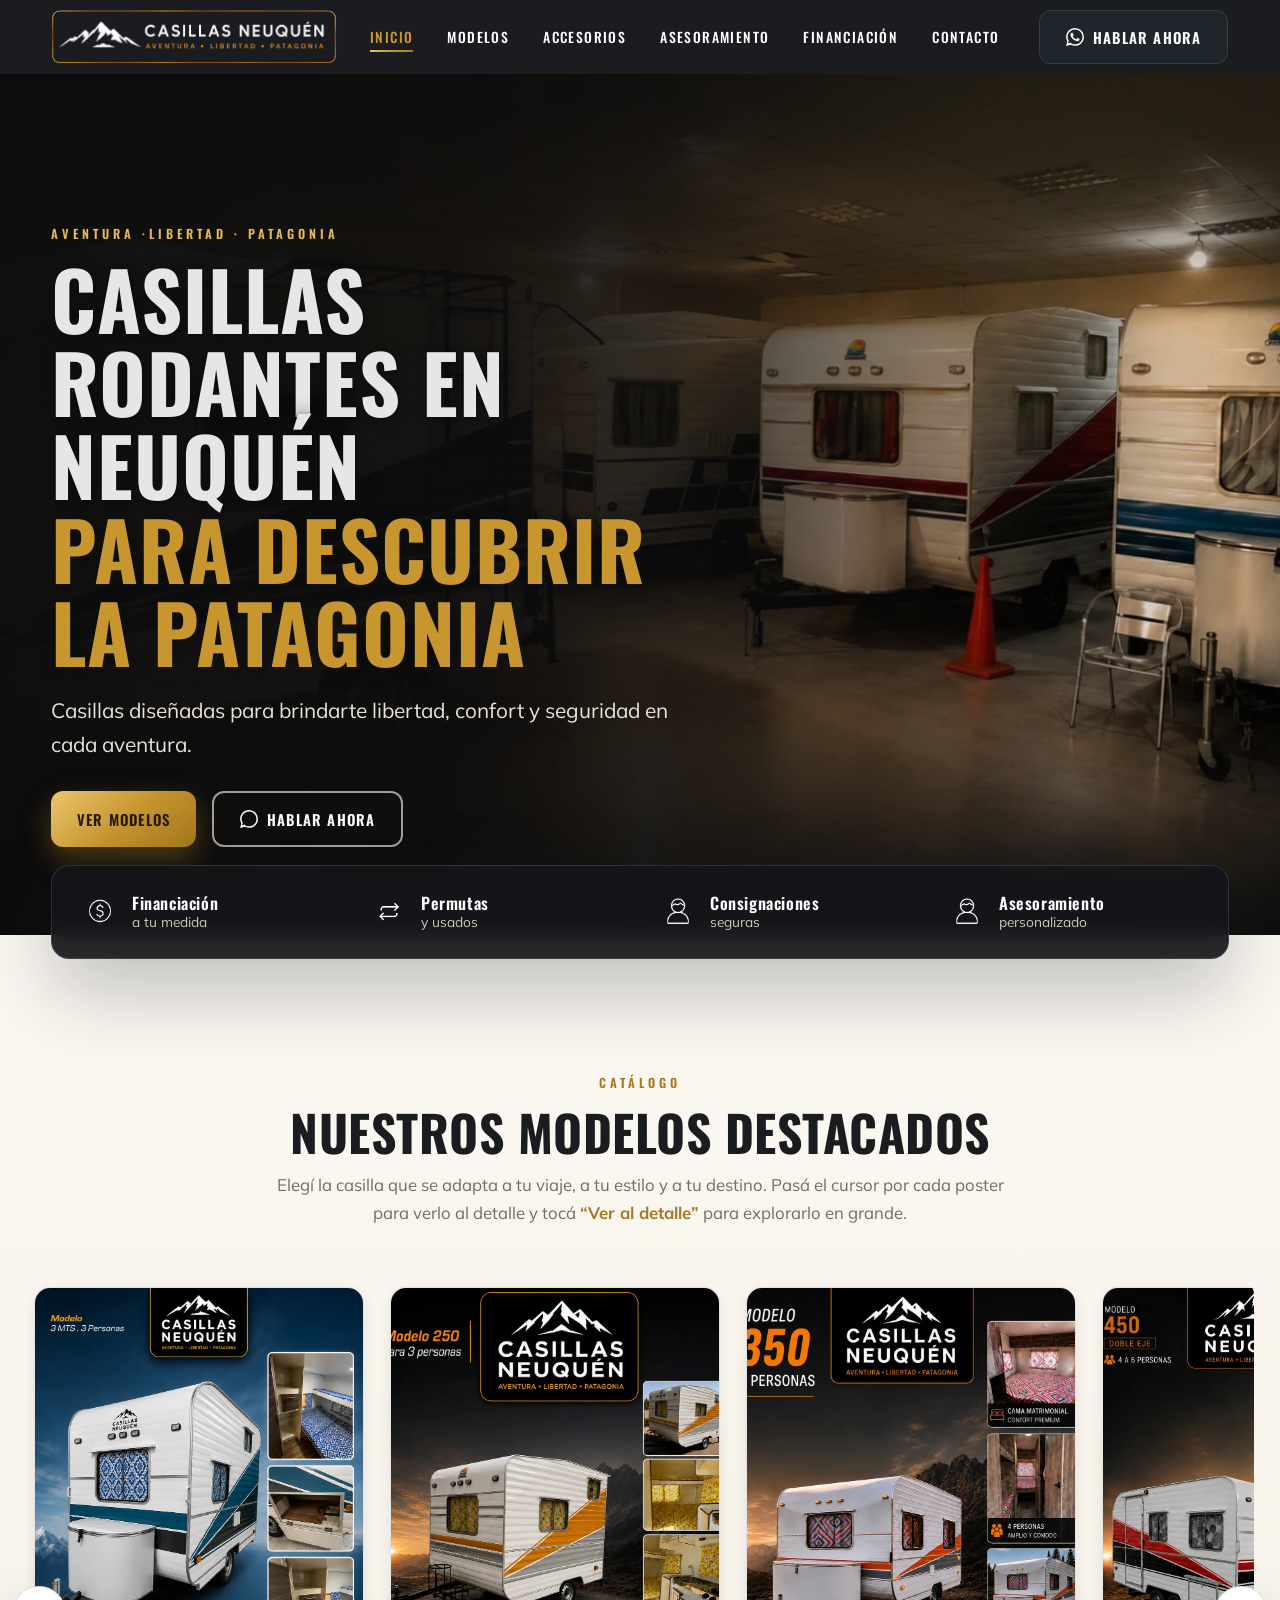
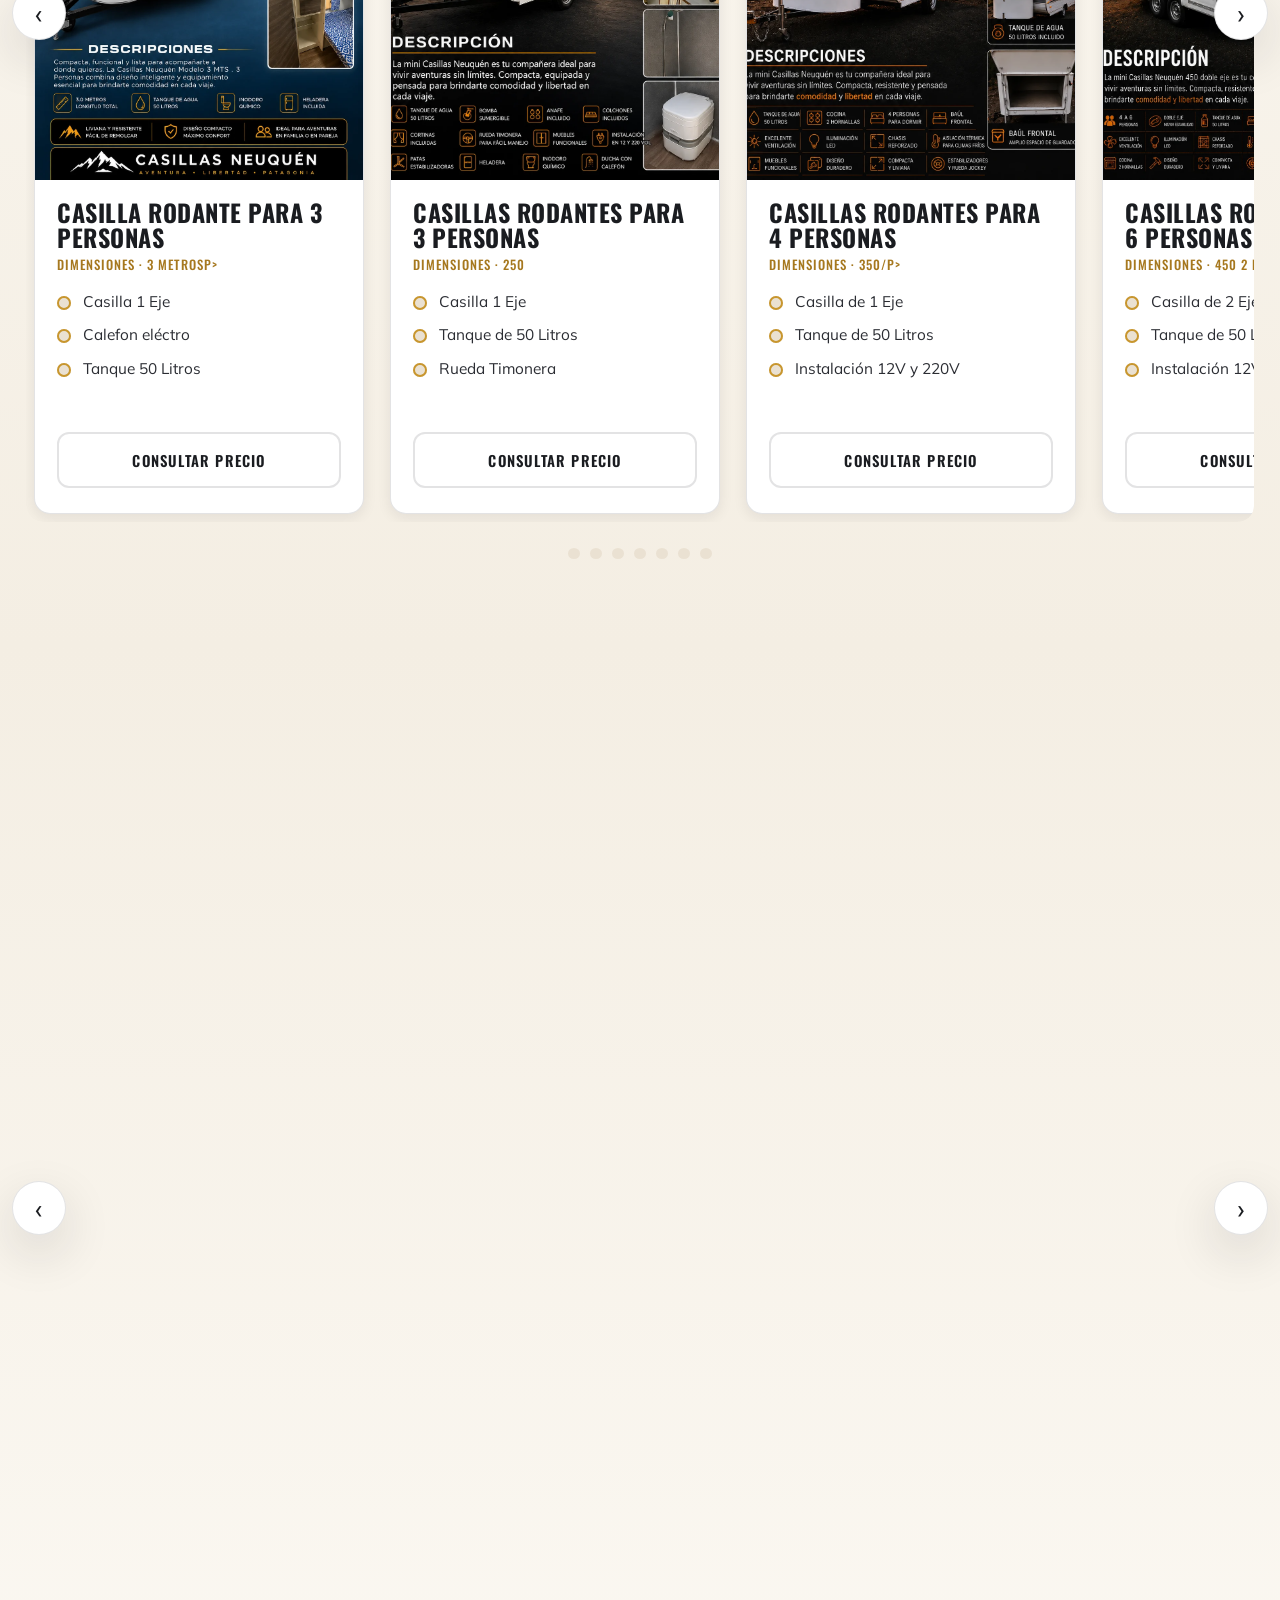
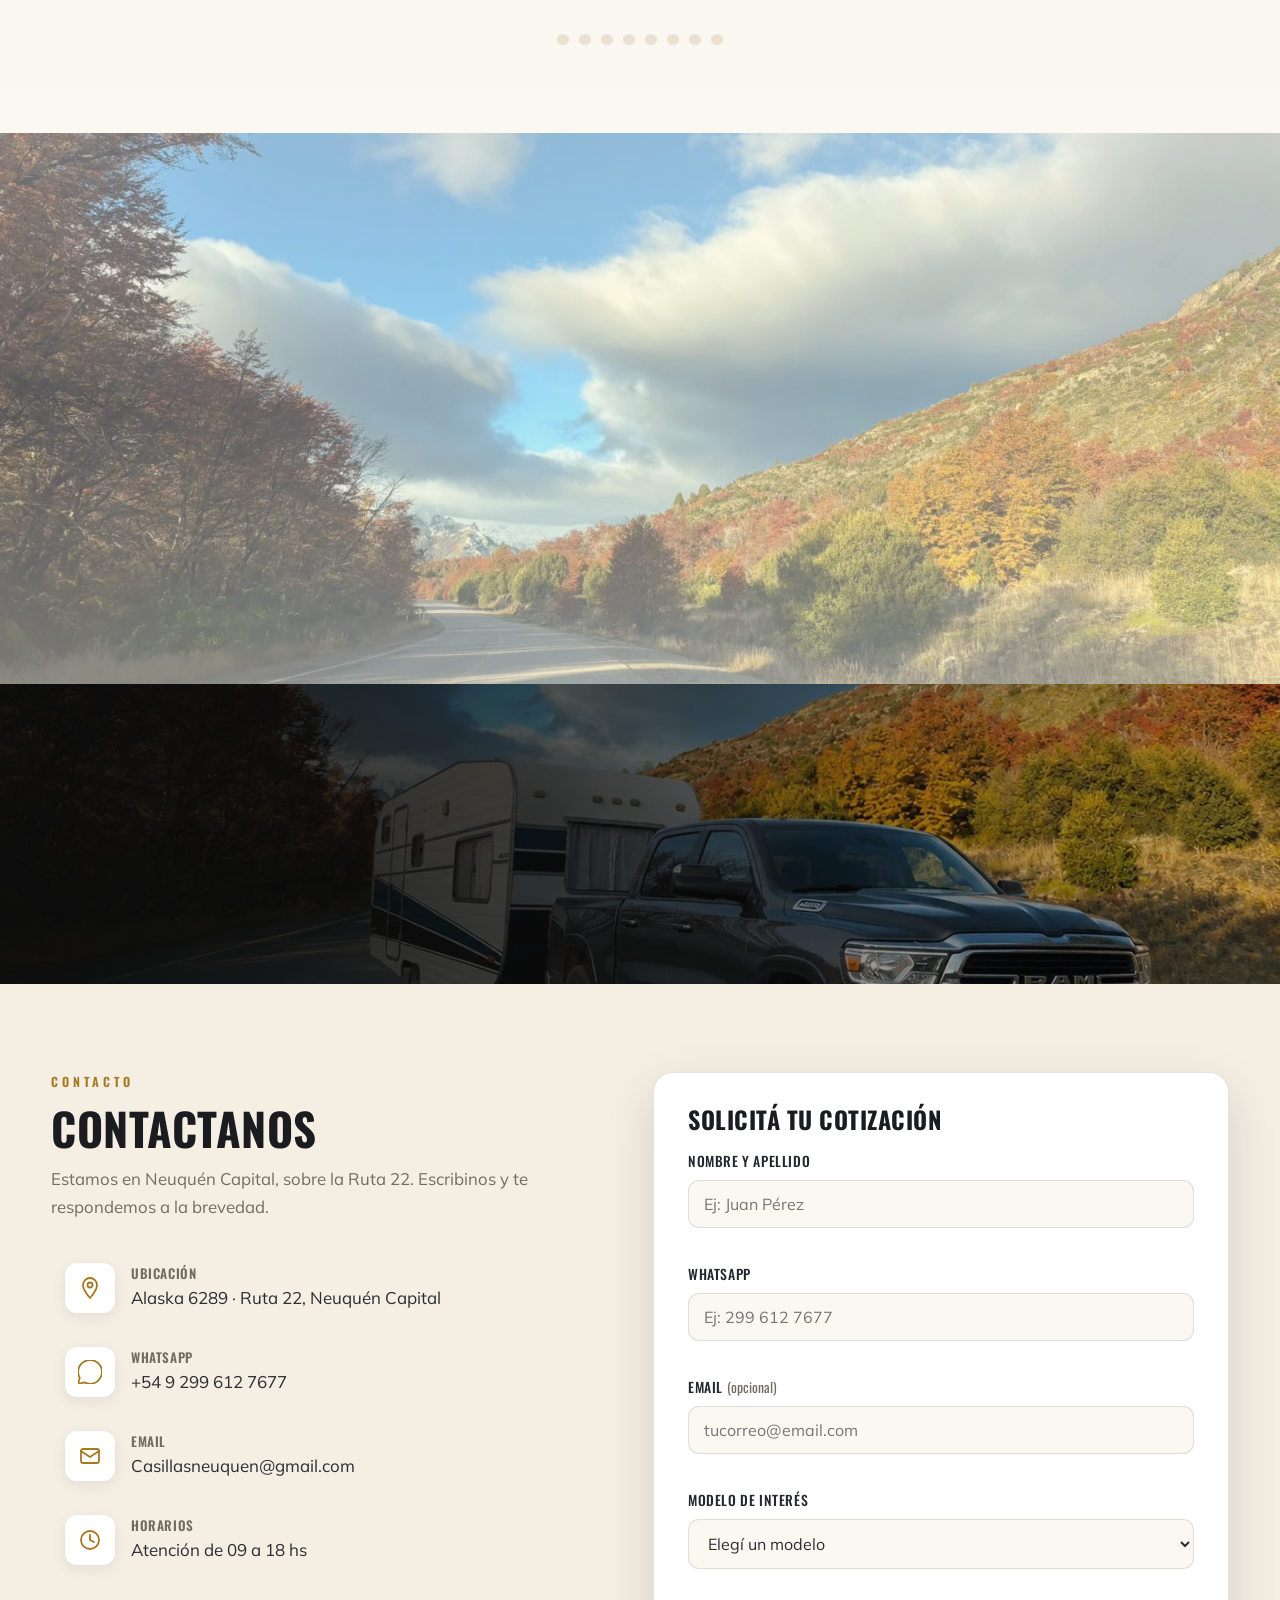
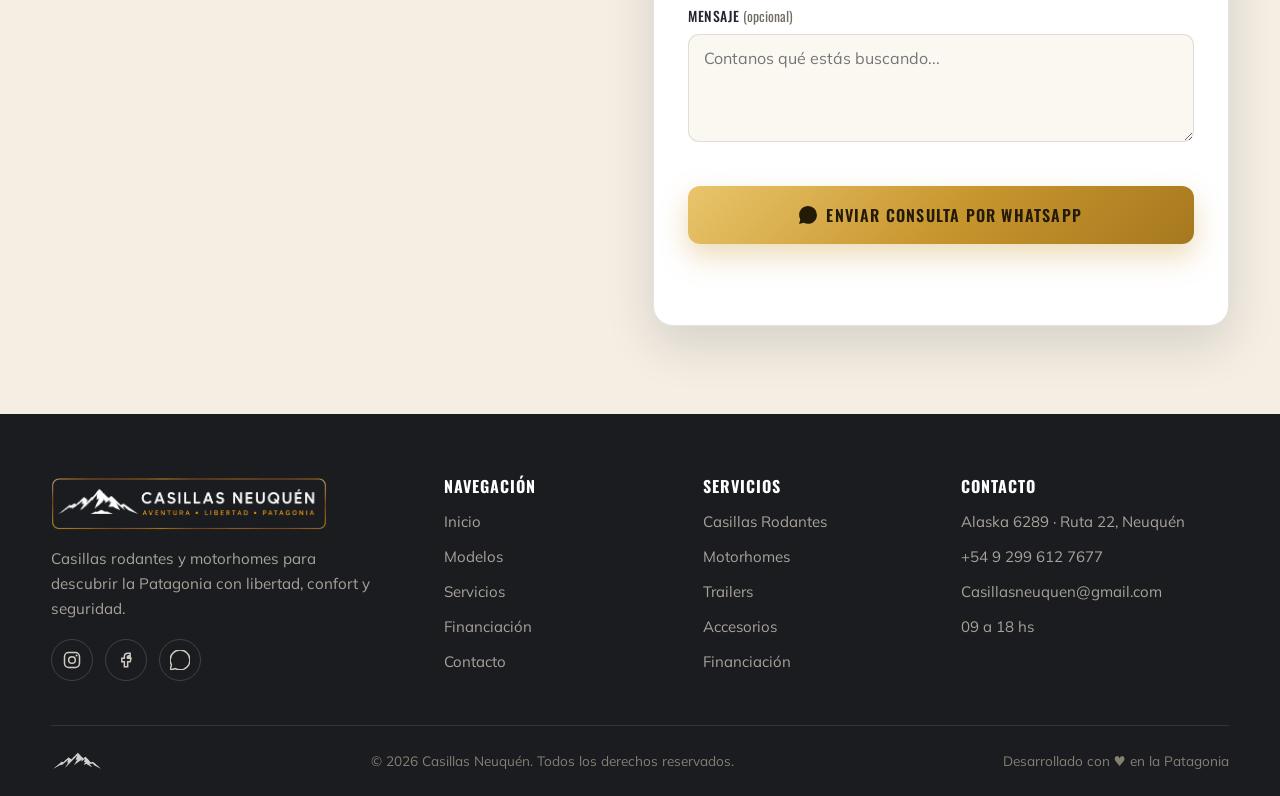
==== commit f1cc4aab: "Update model tag description in index.html" ====
--- a/index.html
+++ b/index.html
@@ -190,7 +190,7 @@
           </figure>
           <div class="model-body">
             <h3 class="model-name">Casillas rodantes para 6 personas</h3>
-            <p class="model-tag">Dimensiones · 450 </p>
+            <p class="model-tag">Dimensiones · 450 2 ejes</p>
             <ul class="feature-list">
               <li>Casilla de 2 Ejes</li>
               <li>Tanque de 50 Litros</li>
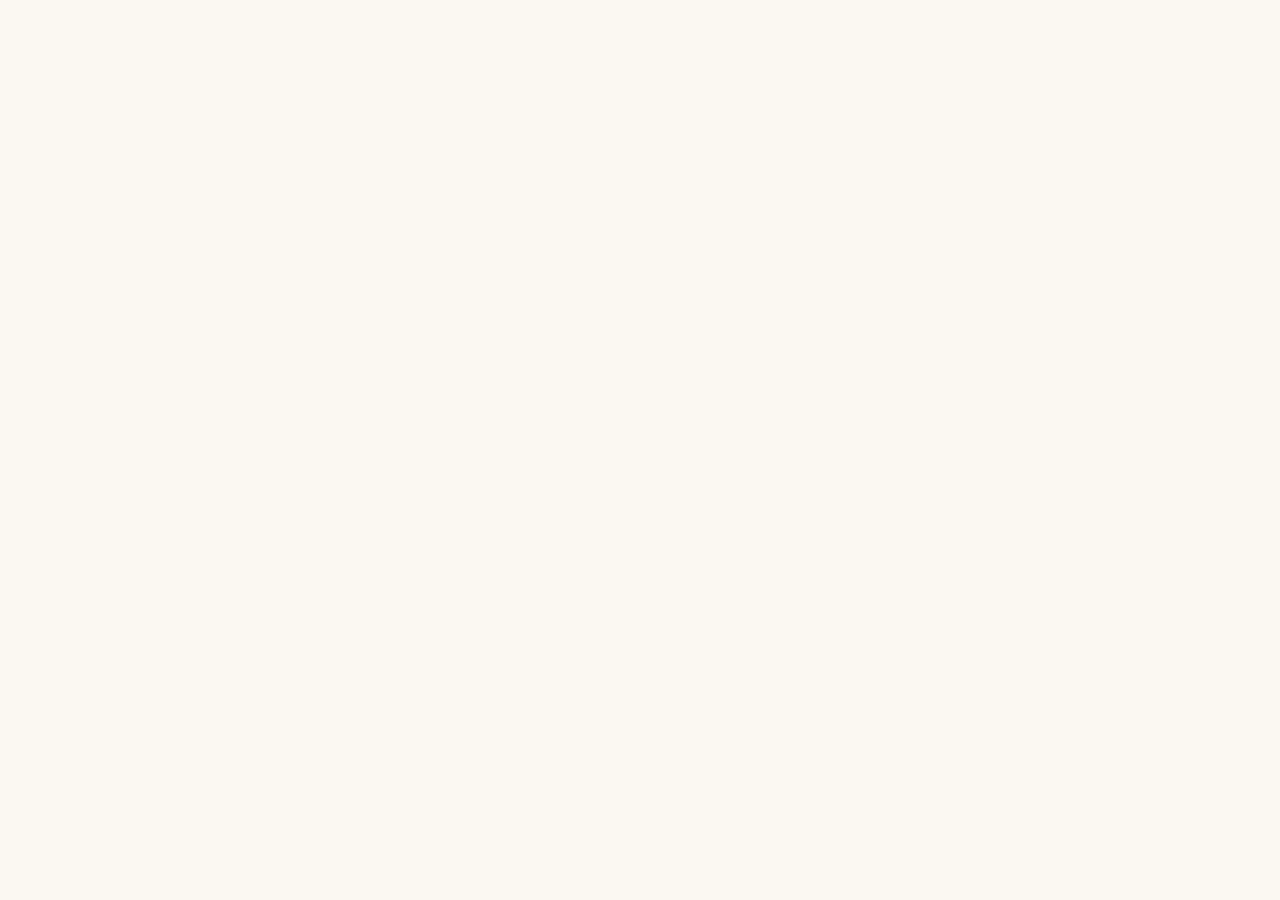
==== commit ed6b0fac: "index.html" ====
--- a/index.html
+++ b/index.html
@@ -28,589 +28,3 @@
   <link rel="stylesheet" href="css/styles.css">
 </head>
 <body>
-
-<!-- ============================ HEADER / NAVBAR ============================ -->
-<header class="site-header" id="top">
-  <div class="container header-inner">
-    <a href="#top" class="brand" aria-label="Casillas Neuquén - Inicio">
-      <img src="Icons-no-bg/versionvertical2-removebg-preview.webp" alt="Casillas Neuquén" class="brand-logo">
-    </a>
-
-    <button class="nav-toggle" aria-label="Abrir menú" aria-expanded="false" aria-controls="primary-nav">
-      <span></span><span></span><span></span>
-    </button>
-
-    <nav class="primary-nav" id="primary-nav" aria-label="Navegación principal">
-      <ul class="nav-list">
-        <li><a href="#top" class="nav-link is-active">Inicio</a></li>
-
-        <li><a href="#modelos" class="nav-link">Modelos</a></li>
-
-        <li><a href="#accesorios" class="nav-link">Accesorios</a></li>
-
-        <li><a href="#necesitas" class="nav-link">Asesoramiento</a></li>
-
-        <li><a href="#financiacion" class="nav-link">Financiación</a></li>
-        <li><a href="#contacto" class="nav-link">Contacto</a></li>
-      </ul>
-
-      <a href="https://wa.me/5492996127677?text=Hola%20Casillas%20Neuqu%C3%A9n%2C%20quiero%20m%C3%A1s%20informaci%C3%B3n"
-         class="btn btn--whatsapp nav-cta" rel="noopener" data-cta="header-whatsapp">
-        <svg class="ico-wa" viewBox="0 0 24 24" aria-hidden="true"><path d="M.057 24l1.687-6.163a11.867 11.867 0 0 1-1.587-5.946C.16 5.335 5.495 0 12.05 0a11.82 11.82 0 0 1 8.413 3.488 11.82 11.82 0 0 1 3.48 8.414c-.003 6.557-5.338 11.892-11.893 11.892a11.9 11.9 0 0 1-5.688-1.448L.057 24zm6.597-3.807c1.676.995 3.276 1.591 5.392 1.592 5.448 0 9.886-4.434 9.889-9.885.002-5.462-4.415-9.89-9.881-9.892-5.452 0-9.887 4.434-9.889 9.884a9.82 9.82 0 0 0 1.519 5.26l-.999 3.648 3.97-1.607zm11.387-5.464c-.074-.124-.272-.198-.57-.347-.297-.149-1.758-.868-2.031-.967-.272-.099-.47-.149-.669.149-.198.297-.768.967-.941 1.165-.173.198-.347.223-.644.074-.297-.149-1.255-.462-2.39-1.475-.883-.788-1.48-1.761-1.653-2.059-.173-.297-.018-.458.13-.606.134-.133.297-.347.446-.521.151-.172.2-.296.3-.495.099-.198.05-.372-.025-.521-.075-.148-.669-1.611-.916-2.206-.242-.579-.487-.501-.669-.51l-.57-.01c-.198 0-.52.074-.792.372-.272.297-1.04 1.016-1.04 2.479 0 1.462 1.065 2.875 1.213 3.074.149.198 2.096 3.2 5.077 4.487.709.306 1.263.489 1.694.626.712.226 1.36.194 1.872.118.571-.085 1.758-.719 2.006-1.413.248-.695.248-1.29.173-1.414z"/></svg>
-        Hablar ahora
-      </a>
-    </nav>
-  </div>
-</header>
-
-<main>
-<!-- ================================ HERO ================================ -->
-<section class="hero" aria-labelledby="hero-title">
-  <div class="hero-bg" aria-hidden="true">
-    <div class="hero-photo"></div>
-    <div class="hero-overlay"></div>
-  </div>
-
-  <div class="container hero-content">
-    <p class="eyebrow eyebrow--light reveal">Aventura ·Libertad · Patagonia</p>
-    <h1 id="hero-title" class="hero-title reveal reveal--blur">
-      Casillas rodantes en Neuquén <br><span class="gold">para descubrir la Patagonia </span>
-    </h1>
-    <p class="hero-sub reveal">Casillas diseñadas para brindarte libertad, confort y seguridad en cada aventura.</p>
-    <div class="hero-actions reveal">
-      <a href="#modelos" class="btn btn--gold" data-cta="hero-ver-modelos">Ver modelos</a>
-      <a href="https://wa.me/5492996127677?text=Hola%20Casillas%20Neuqu%C3%A9n%2C%20quiero%20asesoramiento%20para%20comprar%20una%20casilla"
-         class="btn btn--ghost" rel="noopener" data-cta="hero-whatsapp">
-        <svg class="ico-wa" viewBox="0 0 24 24" aria-hidden="true"><path d="M.057 24l1.687-6.163a11.867 11.867 0 0 1-1.587-5.946C.16 5.335 5.495 0 12.05 0a11.82 11.82 0 0 1 8.413 3.488 11.82 11.82 0 0 1 3.48 8.414c-.003 6.557-5.338 11.892-11.893 11.892a11.9 11.9 0 0 1-5.688-1.448L.057 24zm6.597-3.807c1.676.995 3.276 1.591 5.392 1.592 5.448 0 9.886-4.434 9.889-9.885.002-5.462-4.415-9.89-9.881-9.892-5.452 0-9.887 4.434-9.889 9.884a9.82 9.82 0 0 0 1.519 5.26l-.999 3.648 3.97-1.607z"/></svg>
-        Hablar ahora
-      </a>
-    </div>
-  </div>
-</section>
-
-<!-- Tira de confianza / Financiación -->
-<section class="trust-section" id="financiacion" aria-label="Beneficios y financiación">
-  <div class="container">
-    <ul class="trust-strip">
-      <li class="reveal">
-        <a class="trust-item" href="https://wa.me/5492996127677?text=Hola%20Casillas%20Neuqu%C3%A9n%2C%20quiero%20informaci%C3%B3n%20sobre%20financiaci%C3%B3n." data-cta="trust-financiacion">
-          <img class="trust-ico" src="Icons-no-bg/financiamiento-no-bg.webp" alt="">
-          <div><strong>Financiación</strong><span>a tu medida</span></div>
-        </a>
-      </li>
-      <li class="reveal">
-        <a class="trust-item" href="https://wa.me/5492996127677?text=Hola%20Casillas%20Neuqu%C3%A9n%2C%20quiero%20permutar%20mi%20usado%20como%20parte%20de%20pago." data-cta="trust-permutas">
-          <img class="trust-ico" src="Icons-no-bg/permutas-no-bg.webp" alt="">
-          <div><strong>Permutas</strong><span>y usados</span></div>
-        </a>
-      </li>
-      <li class="reveal">
-        <a class="trust-item" href="https://wa.me/5492996127677?text=Hola%20Casillas%20Neuqu%C3%A9n%2C%20quiero%20consignar%20mi%20unidad%20para%20venderla." data-cta="trust-consignaciones">
-          <img class="trust-ico" src="Icons-no-bg/asesoramiento-no-bg.webp" alt="">
-          <div><strong>Consignaciones</strong><span>seguras</span></div>
-        </a>
-      </li>
-      <li class="reveal">
-        <a class="trust-item" href="https://wa.me/5492996127677?text=Hola%20Casillas%20Neuqu%C3%A9n%2C%20quiero%20asesoramiento%20personalizado." data-cta="trust-asesoramiento">
-          <img class="trust-ico" src="Icons-no-bg/asesoramiento-no-bg.webp" alt="">
-          <div><strong>Asesoramiento</strong><span>personalizado</span></div>
-        </a>
-      </li>
-    </ul>
-  </div>
-</section>
-
-<!-- ============================ MODELOS / CARRUSEL ============================ -->
-<section class="section models" id="modelos" aria-labelledby="models-title">
-  <div class="container section-head reveal reveal--blur">
-    <p class="eyebrow">Catálogo</p>
-    <h2 id="models-title">Nuestros modelos destacados</h2>
-    <p class="section-sub">Elegí la casilla que se adapta a tu viaje, a tu estilo y a tu destino.
-      Pasá el cursor por cada poster para verlo al detalle y tocá <em>“Ver al detalle”</em> para explorarlo en grande.</p>
-  </div>
-
- 
-  <div class="carousel" data-carousel>
-    <button class="carousel-arrow carousel-arrow--prev" data-dir="-1" aria-label="Modelo anterior">‹</button>
-
-    <div class="carousel-viewport">
-      <ul class="carousel-track" data-track data-gallery="modelos">
-        <li class="model-card reveal" data-model="mod-1">
-          <figure class="model-poster reveal reveal--zoom" data-poster data-img="cards.casillas/POSTERS/3metros (1).webp" data-images="cards.casillas\MOD-1\3MTS-3PERSONAS-Miniatura.webp,cards.casillas\MOD-1\3MTS-3-PERSONAS4.webp,cards.casillas\MOD-1\3MTS2-3-Personas-int.webp,cards.casillas\MOD-1\3MTS-3-PERSONAS6.webp,cards.casillas\MOD-1\3MTS-3-PERSONAS7.webp,cards.casillas\MOD-1\3MTS-3-PERSONAS6.webp,,cards.casillas\MOD-1\3MTS-3-PERSONAS4.webp" data-title="3 Metros · Casilla rodante · 3 personas">
-            <img src="cards.casillas\MOD-1\3MTS-3PERSONAS-Miniatura.webp" alt="Poster Casilla 3 Metros - Casilla rodante · 3 personas" loading="lazy">
-            <figcaption class="poster-open"><button class="btn btn--gold btn--sm" data-open-detail>Ver al detalle</button></figcaption>
-          </figure>
-          <div class="model-body">
-            <h3 class="model-name">Casilla rodante para 3 Personas </h3>
-            <p class="model-tag">Dimensiones · 3 Metrosp>
-            <ul class="feature-list">
-              <li>Casilla 1 Eje </li>
-              <li>Calefon eléctro</li>
-              <li>Tanque 50 Litros</li>
-            </ul>
-            <a class="btn btn--outline btn--block" href="https://wa.me/5492996127677?text=Hola%2C%20me%20interesa%20la%203%20Metros%20Casilla%20rodante%20%C2%B7%203%20personas" rel="noopener" data-cta="modelo-mod-1">Consultar precio</a>
-          </div>
-        </li>
-        <li class="model-card reveal" data-model="mod-2">
-          <figure class="model-poster reveal reveal--zoom" data-poster data-img="cards.casillas/POSTERS/minirodante-2 personas.webp" data-images="cards.casillas\MOD-2\250-3-Personas-Miniatura.webp,cards.casillas\MOD-2\250-3-PERSONAS2.webp,cards.casillas\MOD-2\250-3-PERSONAS1.webp,cards.casillas\MOD-2\250-3-PERSONAS3.webp,cards.casillas\MOD-2\250-3-PERSONAS4.webp,cards.casillas\MOD-2\250-3-PERSONAS5.webp,cards.casillas\MOD-2\250-3-PERSONAS6.webp,cards.casillas\MOD-2\250-3-PERSONAS6.webp" data-title="250 · Casilla rodante · 3 personas">
-            <img src="cards.casillas\MOD-2\250-3-Personas-Miniatura.webp" alt="Poster Casilla 250 - Casilla rodante · 3 personas" loading="lazy">
-            <figcaption class="poster-open"><button class="btn btn--gold btn--sm" data-open-detail>Ver al detalle</button></figcaption>
-          </figure>
-          <div class="model-body">
-            <h3 class="model-name">Casillas rodantes para 3 personas </h3>
-            <p class="model-tag">Dimensiones · 250 </p>
-            <ul class="feature-list">
-              <li>Casilla 1 Eje </li>
-              <li>Tanque de 50 Litros</li>
-              <li>Rueda Timonera</li>
-            </ul>
-            <a class="btn btn--outline btn--block" href="https://wa.me/5492996127677?text=Hola%2C%20me%20interesa%20la%20250%20Casilla%20rodante%20%C2%B7%203%20personas" rel="noopener" data-cta="modelo-mod-2">Consultar precio</a>
-          </div>
-        </li>
-        <li class="model-card reveal" data-model="mod-3">
-          <figure class="model-poster reveal reveal--zoom" data-poster data-img="cards.casillas/POSTERS/350mts-4 personas.webp" data-images="cards.casillas\MOD-3\350-50L-4P.webp,cards.casillas\MOD-3\350-4-3Personas 2.webp,cards.casillas\MOD-3\350-4-3Personas 1.webp,cards.casillas\MOD-3\350-4-3Personas 3.webp,cards.casillas\MOD-3\350-4-3Personas 4.webp,cards.casillas\MOD-3\350-4-3Personas 5.webp" data-title=" 350 · Un eje · 4 personas">
-            <img src="cards.casillas\MOD-3\350-50L-4P.webp" alt="Poster Casilla 350 - 1 Eje · 4 personas" loading="lazy">
-            <figcaption class="poster-open"><button class="btn btn--gold btn--sm" data-open-detail>Ver al detalle</button></figcaption>
-          </figure>
-          <div class="model-body">
-            <h3 class="model-name">Casillas rodantes para 4 personas</h3>
-            <p class="model-tag">Dimensiones · 350/p>
-            <ul class="feature-list">
-              <li>Casilla de 1 Eje</li>
-              <li>Tanque de 50 Litros </li>
-              <li>Instalación 12V y 220V</li>
-            </ul>
-            <a class="btn btn--outline btn--block" href="https://wa.me/5492996127677?text=Hola%2C%20me%20interesa%20la%20350%20Family%20Casilla%20rodante%20%C2%B7%204%20personas" rel="noopener" data-cta="modelo-mod-3">Consultar precio</a>
-          </div>
-        </li>
-        <li class="model-card reveal" data-model="mod-4">
-          <figure class="model-poster reveal reveal--zoom" data-poster data-img="cards.casillas/POSTERS/350mts-4 personas.webp" data-images="cards.casillas\MOD-4\4P-50L-2AXIS.webp,cards.casillas\MOD-4\350-3-PERSONAS1.webp,cards.casillas\MOD-4\350-3-PERSONAS2.webp,cards.casillas\MOD-4\350-3-PERSONAS3.webp,cards.casillas\MOD-4\350-3-PERSONAS4.webp,cards.casillas\MOD-4\350-3-PERSONAS5.webp" data-title="450 · Doble eje · 4 personas">
-            <img src="cards.casillas\MOD-4\4P-50L-2AXIS.webp" alt="Poster Casilla 450 - Casilla rodante · 6 personas" loading="lazy">
-            <figcaption class="poster-open"><button class="btn btn--gold btn--sm" data-open-detail>Ver al detalle</button></figcaption>
-          </figure>
-          <div class="model-body">
-            <h3 class="model-name">Casillas rodantes para 6 personas</h3>
-            <p class="model-tag">Dimensiones · 450 2 ejes</p>
-            <ul class="feature-list">
-              <li>Casilla de 2 Ejes</li>
-              <li>Tanque de 50 Litros</li>
-              <li>Instalación 12V y 220V</li>
-            </ul>
-            <a class="btn btn--outline btn--block" href="https://wa.me/5492996127677?text=Hola%2C%20me%20interesa%20la%20350%20Casilla%20rodante%20%C2%B7%203%20personas" rel="noopener" data-cta="modelo-mod-4">Consultar precio</a>
-          </div>
-        </li>
-        <li class="model-card reveal" data-model="mod-5">
-          <figure class="model-poster reveal reveal--zoom" data-poster data-img="cards.casillas/POSTERS/450-4personas.webp" data-images="cards.casillas\MOD-5\4 METROS-1-EJE-Miniatura.webp,cards.casillas\MOD-5\450-4-personas1.webp,cards.casillas\MOD-5\450-4-personas2.webp,cards.casillas\MOD-5\450-4-personas3.webp,cards.casillas\MOD-5\450-4-personas4.webp,cards.casillas\MOD-5\450-4-personas5.webp,cards.casillas\MOD-5\450-4-personas6.webp,cards.casillas\MOD-5\450-4-personas7.webp" data-title="4 Metros · Un Eje · 4 personas">
-            <img src="cards.casillas\MOD-5\4 METROS-1-EJE-Miniatura.webp" alt="Poster Casilla 450 - Casilla rodante · 4 personas" loading="lazy">
-            <figcaption class="poster-open"><button class="btn btn--gold btn--sm" data-open-detail>Ver al detalle</button></figcaption>
-          </figure>
-          <div class="model-body">
-            <h3 class="model-name">Casillas rodantes para 4 personas</h3>
-            <p class="model-tag">Dimensiones· 4 metros </p>
-            <ul class="feature-list">
-              <li>Baño con ducha y calefón</li>
-              <li>Heladera 220V</li>
-              <li>Tanque de agua de 50 litros</li>
-            </ul>
-            <a class="btn btn--outline btn--block" href="https://wa.me/5492996127677?text=Hola%2C%20me%20interesa%20la%20450%20Casilla%20rodante%20%C2%B7%204%20personas" rel="noopener" data-cta="modelo-mod-5">Consultar precio</a>
-          </div>
-        </li>
-        <li class="model-card reveal" data-model="mod-6">
-          <figure class="model-poster reveal reveal--zoom" data-poster data-img="cards.casillas/POSTERS/450-Premio.webp" data-images="cards.casillas\MOD-6\450-6-1eje-Miniatura.webp,cards.casillas\MOD-6\450-6-personas4.webp,cards.casillas\MOD-6\450-6-personas2.webp,cards.casillas\MOD-6\450-6-personas1.webp,cards.casillas\MOD-6\450-6-personas3.webp" data-title="450 · Casilla rodante · 6 personas">
-            <img src="cards.casillas\MOD-6\450-6-1eje-Miniatura.webp" alt="Poster Casilla 450 - Casilla rodante · 6 personas" loading="lazy">
-            <figcaption class="poster-open"><button class="btn btn--gold btn--sm" data-open-detail>Ver al detalle</button></figcaption>
-          </figure>
-          <div class="model-body">
-            <h3 class="model-name">Casillas rodantes para 6 personas</h3>
-            <p class="model-tag">Dimensiones · 450 </p>
-            <ul class="feature-list">
-              <li>Amplitud para toda la familia</li>
-              <li>Cocina completa</li>
-              <li>Chasis reforzado doble eje</li>
-            </ul>
-            <a class="btn btn--outline btn--block" href="htps://wa.me/5492996127677?text=Hola%2C%20me%20interesa%20la%20450%20Casilla%20rodante%20%C2%B7%206%20personas" rel="noopener" data-cta="modelo-mod-6">Consultar precio</a>
-          </div>
-        </li>
-        <li class="model-card reveal" data-model="mod-7">
-          <figure class="model-poster reveal reveal--zoom" data-poster data-img="cards.casillas\MOD-7\5MTS-DOBLEeJe-Miniatura.webp" data-images="cards.casillas\MOD-7\5MTS-DOBLEeJe-Miniatura.webp,cards.casillas\MOD-7\450-premium- (1).webp,cards.casillas\MOD-7\450-premium- (2).webp,cards.casillas\MOD-7\450-premium- (3).webp,cards.casillas\MOD-7\450-premium- (4).webp,cards.casillas\MOD-7\450-premium- (5).webp" data-title=" 5MTS · 6 personas · Premium">
-            <img src="cards.casillas\MOD-7\5MTS-DOBLEeJe-Miniatura.webp" alt="Poster Casilla 450 Premium - Casilla rodante premium" loading="lazy">
-            <figcaption class="poster-open"><button class="btn btn--gold btn--sm" data-open-detail>Ver al detalle</button></figcaption>
-          </figure>
-          <div class="model-body">
-            <h3 class="model-name">Casillas rodantes para 6 personas</h3>
-            <p class="model-tag">Dimensiones · 5 mts 2 ejes </p>
-            <ul class="feature-list">
-              <li>Cocina con horno</li>
-              <li>Inodoro náutico</li>
-              <li>Camara séptica</li>
-              <li>Mesa pivoteante</li>
-            </ul>
-            <a class="btn btn--outline btn--block" href="https://wa.me/5492996127677?text=Hola%2C%20me%20interesa%20la%20450%20Premium%20Casilla%20rodante%20premium" rel="noopener" data-cta="modelo-mod-7">Consultar precio</a>
-          </div>
-        </li>
-        <li class="model-card reveal" data-model="mod-8">
-          <figure class="model-poster reveal reveal--zoom" data-poster data-img="cards.casillas\MOD-8\MINIRODANTE2-PERSONAS-MINIATURA.webp" data-images="cards.casillas\MOD-8\MINIRODANTE2-PERSONAS-MINIATURA.webp,cards.casillas\MOD-8\minirodante-1.webp,cards.casillas\MOD-8\Minirodante-2.webp,cards.casillas\MOD-8\Minirodante-3.webp,cards.casillas\MOD-8\MINI-RODANTE-Exterior- 4.webp" data-title="Mini Rodante · Para 2 personas">
-            <img src="cards.casillas\MOD-8\MINIRODANTE2-PERSONAS-MINIATURA.webp" alt="Poster Casilla Mini Rodante - Para 2 personas" loading="lazy">
-            <figcaption class="poster-open"><button class="btn btn--gold btn--sm" data-open-detail>Ver al detalle</button></figcaption>
-          </figure>
-          <div class="model-body">
-            <h3 class="model-name">Casillas rodantes para 2 personas </h3>
-            <p class="model-tag">Dimensiones minirodante . 2 y 3 mts</p>
-            <ul class="feature-list">
-              <li>Anafe integrado y bacha</li>
-              <li>Colchón y cortinas incluidos</li>
-              <li>Liviana y fácil de trasladar</li>
-            </ul>
-            <a class="btn btn--outline btn--block" href="https://wa.me/5492996127677?text=Hola%2C%20me%20interesa%20la%20Mini%20Rodante%20Para%202%20personas" rel="noopener" data-cta="modelo-mod-8">Consultar precio</a>
-          </div>
-        </li>
-   <li class="model-card reveal" data-model="mod-9">
-  <figure class="model-poster reveal reveal--zoom" data-poster data-img="cards.casillas\MOD-9\5MTS-PREMIUM-Miniatura.webp" data-images="cards.casillas\MOD-9\5MTS-PREMIUM-Miniatura.webp,cards.casillas\MOD-9\5MTS-4-Personas 1.webp,cards.casillas\MOD-9\5MTS-4-Personas 2.webp,cards.casillas\MOD-9\5MTS-4-Personas 4.webp,cards.casillas\MOD-9\5MTS-4-Personas 5.webp, cards.casillas\MOD-9\5MTS-4-Personas 6.webp, cards.casillas\MOD-9\5MTS-4-Personas 7.webp" data-title="5 Metros · 4 personas">
-    <img src="cards.casillas\MOD-9\5MTS-PREMIUM-Miniatura.webp" alt="Poster Casilla 5 metros un eje 4 personas" loading="lazy">
-    <figcaption class="poster-open"><button class="btn btn--gold btn--sm" data-open-detail>Ver al detalle</button></figcaption>
-  </figure>
-  <div class="model-body">
-    <h3 class="model-name">Casillas rodantes para 4 personas</h3>
-    <p class="model-tag">Dimensiones · 5 mts </p>
-    <ul class="feature-list">
-      <li>5 metros, chasis un eje</li>
-      <li>Equipamiento premium a medida</li>
-      <li>Baño completo y cocina full</li>
-    </ul>
-    <a class="btn btn--outline btn--block" href="https://wa.me/5492996127677?text=Hola%2C%20me%20interesa%20la%205%20metros%204%20personas%20un%20eje" rel="noopener" data-cta="modelo-mod-9">Consultar precio</a>
-  </div>
-</li>
-      </ul>
-    </div>
-
-    <button class="carousel-arrow carousel-arrow--next" data-dir="1" aria-label="Modelo siguiente">›</button>
-    <div class="carousel-dots" data-dots aria-hidden="true"></div>
-  </div>
-</section>
-
-<!-- ============================ ACCESORIOS ============================ -->
-<section class="section accesorios" id="accesorios" aria-labelledby="acc-title">
-  <div class="container section-head reveal reveal--blur">
-    <p class="eyebrow">Catálogo</p>
-    <h2 id="acc-title">Accesorios para tu casilla</h2>
-    <p class="section-sub">Todo lo que necesitás para equipar tu casilla rodante o motorhome.
-      Tocá <em>"Ver al detalle"</em> para explorarlo en grande, y en el celular deslizá a la derecha si te gusta para consultarnos al instante.</p>
-  </div>
-
-  <div class="carousel" data-carousel>
-    <button class="carousel-arrow carousel-arrow--prev" data-dir="-1" aria-label="Accesorio anterior">‹</button>
-    <div class="carousel-viewport">
-      <ul class="carousel-track" data-track data-gallery="accesorios">
-
-        <li class="model-card acc-card reveal" data-model="acc-inodoro">
-          <figure class="model-poster acc-poster reveal reveal--zoom" data-poster data-img="Accesorios/inodoro-quimico-portatil.webp" data-title="Inodoro químico portátil">
-            <img src="Accesorios/inodoro-quimico-portatil.webp" alt="Inodoro químico portátil" loading="lazy">
-            <figcaption class="poster-open"><button class="btn btn--gold btn--sm" data-open-detail>Ver al detalle</button></figcaption>
-          </figure>
-          <div class="model-body">
-            <h3 class="model-name">Inodoro químico portátil</h3>
-            <a class="btn btn--outline btn--block" href="https://wa.me/5492996127677?text=Hola%2C%20me%20interesa%20el%20inodoro%20qu%C3%ADmico%20port%C3%A1til" rel="noopener" data-cta="acc-inodoro">Consultar</a>
-          </div>
-        </li>
-
-        <li class="model-card acc-card reveal" data-model="acc-heladera">
-          <figure class="model-poster acc-poster reveal reveal--zoom" data-poster data-img="Accesorios/Heladera.webp" data-title="Heladera">
-            <img src="Accesorios/Heladera.webp" alt="Heladera" loading="lazy">
-            <figcaption class="poster-open"><button class="btn btn--gold btn--sm" data-open-detail>Ver al detalle</button></figcaption>
-          </figure>
-          <div class="model-body">
-            <h3 class="model-name">Heladera</h3>
-            <a class="btn btn--outline btn--block" href="https://wa.me/5492996127677?text=Hola%2C%20me%20interesa%20la%20heladera%20para%20casilla" rel="noopener" data-cta="acc-heladera">Consultar</a>
-          </div>
-        </li>
-
-        <li class="model-card acc-card reveal" data-model="acc-bomba-presion">
-          <figure class="model-poster acc-poster reveal reveal--zoom" data-poster data-img="Accesorios/Bomba.webp" data-title="Bomba de presión de agua">
-            <img src="Accesorios/Bomba.webp" alt="Bomba de presión de agua" loading="lazy">
-            <figcaption class="poster-open"><button class="btn btn--gold btn--sm" data-open-detail>Ver al detalle</button></figcaption>
-          </figure>
-          <div class="model-body">
-            <h3 class="model-name">Bomba de presión</h3>
-            <a class="btn btn--outline btn--block" href="https://wa.me/5492996127677?text=Hola%2C%20me%20interesa%20la%20bomba%20de%20presi%C3%B3n%20de%20agua" rel="noopener" data-cta="acc-bomba-presion">Consultar</a>
-          </div>
-        </li>
-
-        <li class="model-card acc-card reveal" data-model="acc-calentador">
-          <figure class="model-poster acc-poster reveal reveal--zoom" data-poster data-img="Accesorios/calentador.webp" data-title="Calentador de agua a gas">
-            <img src="Accesorios/calentador.webp" alt="Calentador de agua a gas" loading="lazy">
-            <figcaption class="poster-open"><button class="btn btn--gold btn--sm" data-open-detail>Ver al detalle</button></figcaption>
-          </figure>
-          <div class="model-body">
-            <h3 class="model-name">Calentador de agua a gas</h3>
-            <a class="btn btn--outline btn--block" href="https://wa.me/5492996127677?text=Hola%2C%20me%20interesa%20el%20calentador%20de%20agua%20a%20gas" rel="noopener" data-cta="acc-calentador">Consultar</a>
-          </div>
-        </li>
-
-        <li class="model-card acc-card reveal" data-model="acc-desodorizante">
-          <figure class="model-poster acc-poster reveal reveal--zoom" data-poster data-img="Accesorios/Disgregante quimicos faba.webp" data-title="Desodorizante para inodoros químicos">
-            <img src="Accesorios/Disgregante quimicos faba.webp" alt="Desodorizante para inodoros químicos" loading="lazy">
-            <figcaption class="poster-open"><button class="btn btn--gold btn--sm" data-open-detail>Ver al detalle</button></figcaption>
-          </figure>
-          <div class="model-body">
-            <h3 class="model-name">Desodorizante químico</h3>
-            <a class="btn btn--outline btn--block" href="https://wa.me/5492996127677?text=Hola%2C%20me%20interesa%20el%20desodorizante%20para%20inodoros%20qu%C3%ADmicos" rel="noopener" data-cta="acc-desodorizante">Consultar</a>
-          </div>
-        </li>
-
-        <li class="model-card acc-card reveal" data-model="acc-escalon">
-          <figure class="model-poster acc-poster reveal reveal--zoom" data-poster data-img="Accesorios/Escalon rebatible.webp" data-title="Escalón rebatible">
-            <img src="Accesorios/Escalon rebatible.webp" alt="Escalón rebatible" loading="lazy">
-            <figcaption class="poster-open"><button class="btn btn--gold btn--sm" data-open-detail>Ver al detalle</button></figcaption>
-          </figure>
-          <div class="model-body">
-            <h3 class="model-name">Escalón rebatible</h3>
-            <a class="btn btn--outline btn--block" href="https://wa.me/5492996127677?text=Hola%2C%20me%20interesa%20el%20escal%C3%B3n%20rebatible" rel="noopener" data-cta="acc-escalon">Consultar</a>
-          </div>
-        </li>
-
-        <li class="model-card acc-card reveal" data-model="acc-rueda-timonera">
-          <figure class="model-poster acc-poster reveal reveal--zoom" data-poster data-img="Accesorios/Rueda timonera reforzada.webp" data-title="Rueda timonera reforzada">
-            <img src="Accesorios/Rueda timonera reforzada.webp" alt="Rueda timonera reforzada" loading="lazy">
-            <figcaption class="poster-open"><button class="btn btn--gold btn--sm" data-open-detail>Ver al detalle</button></figcaption>
-          </figure>
-          <div class="model-body">
-            <h3 class="model-name">Rueda timonera reforzada</h3>
-            <a class="btn btn--outline btn--block" href="https://wa.me/5492996127677?text=Hola%2C%20me%20interesa%20la%20rueda%20timonera%20reforzada" rel="noopener" data-cta="acc-rueda-timonera">Consultar</a>
-          </div>
-        </li>
-
-        <li class="model-card acc-card reveal" data-model="acc-bomba-bidon">
-          <figure class="model-poster acc-poster reveal reveal--zoom" data-poster data-img="Accesorios/Bomba para bidon sumergible.webp" data-title="Bomba para bidón sumergible">
-            <img src="Accesorios/Bomba para bidon sumergible.webp" alt="Bomba para bidón sumergible" loading="lazy">
-            <figcaption class="poster-open"><button class="btn btn--gold btn--sm" data-open-detail>Ver al detalle</button></figcaption>
-          </figure>
-          <div class="model-body">
-            <h3 class="model-name">Bomba para bidón sumergible</h3>
-            <a class="btn btn--outline btn--block" href="https://wa.me/5492996127677?text=Hola%2C%20me%20interesa%20la%20bomba%20para%20bid%C3%B3n%20sumergible" rel="noopener" data-cta="acc-bomba-bidon">Consultar</a>
-          </div>
-        </li>
-
-        <li class="model-card acc-card reveal" data-model="acc-tanque">
-          <figure class="model-poster acc-poster reveal reveal--zoom" data-poster data-img="Accesorios/tanque de aguaaas.webp" data-title="Tanque de agua">
-            <img src="Accesorios/tanque de aguaaas.webp" alt="Tanque de agua" loading="lazy">
-            <figcaption class="poster-open"><button class="btn btn--gold btn--sm" data-open-detail>Ver al detalle</button></figcaption>
-          </figure>
-          <div class="model-body">
-            <h3 class="model-name">Tanque de agua</h3>
-            <a class="btn btn--outline btn--block" href="https://wa.me/5492996127677?text=Hola%2C%20me%20interesa%20el%20tanque%20de%20agua" rel="noopener" data-cta="acc-tanque">Consultar</a>
-          </div>
-        </li>
-
-        <li class="model-card acc-card reveal" data-model="acc-tortuga-fundicion">
-          <figure class="model-poster acc-poster reveal reveal--zoom" data-poster data-img="Accesorios/Tortuga de fundicion.webp" data-title="Enganche tortuga de fundición con cadena">
-            <img src="Accesorios/Tortuga de fundicion.webp" alt="Enganche tortuga de fundición con cadena" loading="lazy">
-            <figcaption class="poster-open"><button class="btn btn--gold btn--sm" data-open-detail>Ver al detalle</button></figcaption>
-          </figure>
-          <div class="model-body">
-            <h3 class="model-name">Enganche tortuga de fundición</h3>
-            <a class="btn btn--outline btn--block" href="https://wa.me/5492996127677?text=Hola%2C%20me%20interesa%20el%20enganche%20tortuga%20de%20fundici%C3%B3n" rel="noopener" data-cta="acc-tortuga-fundicion">Consultar</a>
-          </div>
-        </li>
-      </ul>
-    </div>
-    <button class="carousel-arrow carousel-arrow--next" data-dir="1" aria-label="Accesorio siguiente">›</button>
-    <div class="carousel-dots" data-dots aria-hidden="true"></div>
-  </div>
-</section>
-
-<!-- ============================ ¿QUÉ NECESITÁS? ============================ -->
-<section class="section needs" id="necesitas" aria-labelledby="needs-title">
-  <div class="needs-bg" aria-hidden="true"></div>
-  <div class="container section-head reveal reveal--blur">
-    <h2 id="needs-title">¿Qué necesitás para tu viaje?</h2>
-    <span class="head-rule"></span>
-  </div>
-  <div class="container needs-grid">
-    <a class="need-card reveal" href="https://wa.me/5492996127677?text=Hola%20Casillas%20Neuqu%C3%A9n%2C%20quiero%20informaci%C3%B3n%20sobre%20casillas%20rodantes." data-cta="need-casillas">
-      <span class="need-ico" aria-hidden="true"><svg viewBox="0 0 48 48"><rect x="5" y="16" width="32" height="18" rx="3"/><path d="M37 22h4l3 6v6h-7"/><circle cx="14" cy="36" r="4"/><circle cx="36" cy="36" r="4"/></svg></span>
-      <h3>Casillas Rodantes</h3>
-      <p>Confort y libertad en cada destino.</p>
-    </a>
-    <a class="need-card reveal" href="https://wa.me/5492996127677?text=Hola%20Casillas%20Neuqu%C3%A9n%2C%20quiero%20informaci%C3%B3n%20sobre%20motorhomes%20nuevos%20y%20usados." data-cta="need-motorhomes">
-      <span class="need-ico" aria-hidden="true"><svg viewBox="0 0 48 48"><path d="M4 30V18a3 3 0 0 1 3-3h20l8 7h4a3 3 0 0 1 3 3v5"/><path d="M4 30h40"/><circle cx="14" cy="34" r="4"/><circle cx="34" cy="34" r="4"/><rect x="10" y="19" width="8" height="6"/></svg></span>
-      <h3>Motorhomes</h3>
-      <p>Nuevos y usados, listos para viajar.</p>
-    </a>
-    <a class="need-card reveal" href="https://wa.me/5492996127677?text=Hola%20Casillas%20Neuqu%C3%A9n%2C%20quiero%20informaci%C3%B3n%20sobre%20trailers%20para%20cuatriciclos%2C%20lanchas%20y%20cargas." data-cta="need-trailers">
-      <span class="need-ico" aria-hidden="true"><svg viewBox="0 0 48 48"><path d="M6 30l6-12h18l8 12"/><path d="M4 30h40v3a3 3 0 0 1-3 3H7a3 3 0 0 1-3-3z"/><circle cx="16" cy="40" r="3"/><circle cx="32" cy="40" r="3"/></svg></span>
-      <h3>Trailers</h3>
-      <p>Para cuatriciclos, lanchas y cargas.</p>
-    </a>
-    <a class="need-card reveal" href="https://wa.me/5492996127677?text=Hola%20Casillas%20Neuqu%C3%A9n%2C%20quiero%20informaci%C3%B3n%20sobre%20accesorios%20para%20casillas%20y%20motorhomes." data-cta="need-accesorios">
-      <span class="need-ico" aria-hidden="true"><svg viewBox="0 0 48 48"><path d="M24 6l3 6 6 1-4 5 1 6-6-3-6 3 1-6-4-5 6-1z"/><circle cx="24" cy="34" r="9"/><path d="M24 30v8M20 34h8"/></svg></span>
-      <h3>Accesorios</h3>
-      <p>Todo lo que tu casilla o motorhome necesita.</p>
-    </a>
-  </div>
-</section>
-
-
-<!-- ============================ BANNER CTA ============================ -->
-<section class="cta-band" aria-label="Llamado a la acción">
-  <div class="cta-band-bg" aria-hidden="true"></div>
-  <div class="container cta-band-inner reveal">
-    <div>
-      <h2 class="on-dark reveal reveal--blur">¿Listo para tu próxima aventura?</h2>
-      <p>Contactanos y recibí asesoramiento personalizado, sin compromiso.</p>
-    </div>
-    <a href="#contacto" class="btn btn--gold btn--lg" data-cta="band-cotizar">Solicitar cotización</a>
-  </div>
-</section>
-
-<!-- ============================ CONTACTO ============================ -->
-<section class="section contact" id="contacto" aria-labelledby="contact-title">
-  <div class="container contact-grid">
-    <div class="contact-info reveal">
-      <p class="eyebrow">Contacto</p>
-      <h2 id="contact-title">Contactanos</h2>
-      <p class="section-sub">Estamos en Neuquén Capital, sobre la Ruta 22. Escribinos y te respondemos a la brevedad.</p>
-
-      <ul class="contact-list">
-        <li>
-          <span class="ci-ico" aria-hidden="true"><svg viewBox="0 0 24 24"><path d="M12 2a7 7 0 0 0-7 7c0 5 7 13 7 13s7-8 7-13a7 7 0 0 0-7-7z"/><circle cx="12" cy="9" r="2.5"/></svg></span>
-          <div><strong>Ubicación</strong><a href="https://maps.google.com/?q=Alaska+6289+Ruta+22+Neuquen" rel="noopener">Alaska 6289 · Ruta 22, Neuquén Capital</a></div>
-        </li>
-        <li>
-          <span class="ci-ico" aria-hidden="true"><svg viewBox="0 0 24 24"><path d="M.057 24l1.687-6.163a11.867 11.867 0 0 1-1.587-5.946C.16 5.335 5.495 0 12.05 0a11.82 11.82 0 0 1 8.413 3.488 11.82 11.82 0 0 1 3.48 8.414c-.003 6.557-5.338 11.892-11.893 11.892a11.9 11.9 0 0 1-5.688-1.448L.057 24z"/></svg></span>
-          <div><strong>WhatsApp</strong><a href="https://wa.me/5492996127677?text=Hola%20Casillas%20Neuqu%C3%A9n" rel="noopener" data-cta="contacto-whatsapp">+54 9 299 612 7677</a></div>
-        </li>
-        <li>
-          <span class="ci-ico" aria-hidden="true"><svg viewBox="0 0 24 24"><rect x="3" y="5" width="18" height="14" rx="2"/><path d="M3 7l9 6 9-6"/></svg></span>
-          <div><strong>Email</strong><a href="mailto:Casillasneuquen@gmail.com">Casillasneuquen@gmail.com</a></div>
-        </li>
-        <li>
-          <span class="ci-ico" aria-hidden="true"><svg viewBox="0 0 24 24"><circle cx="12" cy="12" r="9"/><path d="M12 7v5l4 2"/></svg></span>
-          <div><strong>Horarios</strong><span>Atención de 09 a 18 hs</span></div>
-        </li>
-      </ul>
-    </div>
-
-    <div class="contact-form-wrap reveal">
-      <form class="contact-form" id="contactForm" name="contact" method="POST" data-netlify="true" netlify-honeypot="bot-field" novalidate>
-        <input type="hidden" name="form-name" value="contact">
-        <p class="hidden-field" hidden><label>No llenar: <input name="bot-field"></label></p>
-        <h3 class="form-title">Solicitá tu cotización</h3>
-
-        <div class="field">
-          <label for="nombre">Nombre y apellido</label>
-          <input type="text" id="nombre" name="nombre" autocomplete="name" data-validate="required minLength:3" placeholder="Ej: Juan Pérez">
-          <small class="error" data-error-for="nombre"></small>
-        </div>
-
-        <div class="field">
-          <label for="whatsapp">WhatsApp</label>
-          <input type="tel" id="whatsapp" name="whatsapp" autocomplete="tel" inputmode="tel" data-validate="required phone" placeholder="Ej: 299 612 7677">
-          <small class="error" data-error-for="whatsapp"></small>
-        </div>
-
-        <div class="field">
-          <label for="email">Email <span class="opt">(opcional)</span></label>
-          <input type="email" id="email" name="email" autocomplete="email" data-validate="emailOptional" placeholder="tucorreo@email.com">
-          <small class="error" data-error-for="email"></small>
-        </div>
-
-        <div class="field">
-          <label for="modelo">Modelo de interés</label>
-          <select id="modelo" name="modelo" data-validate="required">
-            <option value="" selected disabled>Elegí un modelo</option>
-            <option>350 para 3 personas</option>
-            <option>350 para 4 personas</option>
-            <option>450 doble eje para 4 personas</option>
-            <option>450 para 6 personas</option>
-            <option>5 metros doble eje</option>
-            <option>Mini rodante para 2 personas</option>
-            <option>Motorhome / Trailer / Accesorios</option>
-            <option>Todavía no lo sé, necesito asesoramiento</option>
-          </select>
-          <small class="error" data-error-for="modelo"></small>
-        </div>
-
-        <div class="field">
-          <label for="mensaje">Mensaje <span class="opt">(opcional)</span></label>
-          <textarea id="mensaje" name="mensaje" rows="4" data-validate="optional" placeholder="Contanos qué estás buscando..."></textarea>
-          <small class="error" data-error-for="mensaje"></small>
-        </div>
-
-        <button type="submit" class="btn btn--gold btn--block btn--lg" data-cta="form-submit">
-          <svg class="ico-wa" viewBox="0 0 24 24" aria-hidden="true"><path d="M.057 24l1.687-6.163a11.867 11.867 0 0 1-1.587-5.946C.16 5.335 5.495 0 12.05 0a11.82 11.82 0 0 1 8.413 3.488 11.82 11.82 0 0 1 3.48 8.414c-.003 6.557-5.338 11.892-11.893 11.892a11.9 11.9 0 0 1-5.688-1.448L.057 24z"/></svg>
-          Enviar consulta por WhatsApp
-        </button>
-        <p class="form-note" data-form-note role="status" aria-live="polite"></p>
-      </form>
-    </div>
-  </div>
-</section>
-</main>
-
-<!-- ============================ FOOTER ============================ -->
-<footer class="site-footer">
-  <div class="container footer-grid">
-    <div class="footer-brand">
-      <!-- Ubicación de logo #1: footer principal -->
-      <img src="Icons-no-bg\versionvertical2-removebg-preview.webp" alt="Casillas Neuquén" class="footer-logo">
-      <p>Casillas rodantes y motorhomes para descubrir la Patagonia con libertad, confort y seguridad.</p>
-      <div class="footer-social" aria-label="Redes sociales">
-        <a href="https://www.instagram.com/casillasneuquen/" rel="noopener" aria-label="Instagram"><svg viewBox="0 0 24 24"><rect x="3" y="3" width="18" height="18" rx="5"/><circle cx="12" cy="12" r="4"/><circle cx="17.5" cy="6.5" r="1.2" fill="currentColor" stroke="none"/></svg></a>
-        <a href="https://www.facebook.com/profile.php?id=61590412210847" rel="noopener" aria-label="Facebook"><svg viewBox="0 0 24 24"><path d="M14 8h3V4h-3a4 4 0 0 0-4 4v2H7v4h3v6h4v-6h3l1-4h-4V8a1 1 0 0 1 1-1z"/></svg></a>
-        <a href="https://wa.me/5492996127677" rel="noopener" aria-label="WhatsApp"><svg viewBox="0 0 24 24"><path d="M.057 24l1.687-6.163a11.867 11.867 0 0 1-1.587-5.946C.16 5.335 5.495 0 12.05 0a11.82 11.82 0 0 1 8.413 3.488 11.82 11.82 0 0 1 3.48 8.414c-.003 6.557-5.338 11.892-11.893 11.892a11.9 11.9 0 0 1-5.688-1.448L.057 24z"/></svg></a>
-      </div>
-    </div>
-    <nav class="footer-col" aria-label="Navegación del sitio">
-      <h4>Navegación</h4>
-      <ul>
-        <li><a href="#top">Inicio</a></li>
-        <li><a href="#modelos">Modelos</a></li>
-        <li><a href="#servicios">Servicios</a></li>
-        <li><a href="#financiacion">Financiación</a></li>
-        <li><a href="#contacto">Contacto</a></li>
-      </ul>
-    </nav>
-    <nav class="footer-col" aria-label="Servicios">
-      <h4>Servicios</h4>
-      <ul>
-        <li><a href="#modelos">Casillas Rodantes</a></li>
-        <li><a href="#necesitas">Motorhomes</a></li>
-        <li><a href="#necesitas">Trailers</a></li>
-        <li><a href="#necesitas">Accesorios</a></li>
-        <li><a href="#servicios">Financiación</a></li>
-      </ul>
-    </nav>
-    <div class="footer-col footer-contact">
-      <h4>Contacto</h4>
-      <ul>
-        <li>Alaska 6289 · Ruta 22, Neuquén</li>
-        <li><a href="https://wa.me/5492996127677" rel="noopener">+54 9 299 612 7677</a></li>
-        <li><a href="mailto:Casillasneuquen@gmail.com">Casillasneuquen@gmail.com</a></li>
-        <li>09 a 18 hs</li>
-      </ul>
-    </div>
-  </div>
-  <div class="footer-bottom container">
-    <!-- Ubicación de logo #2 (opcional): marca chica junto al copyright -->
-    <span class="footer-mark"><img src="Icons-no-bg\isotipo-principal-no-bg.webp" alt="Casillas Neuquén" class="footer-logo-mini"></span>
-    <span>© <span data-year></span> Casillas Neuquén. Todos los derechos reservados.</span>
-    <span>Desarrollado con ♥ en la Patagonia</span>
-  </div>
-</footer>
-
-
-<!-- ============================ LIGHTBOX POSTER ============================ -->
-<div class="lightbox" id="lightbox" aria-hidden="true" role="dialog" aria-modal="true" aria-label="Detalle del modelo">
-  <button class="lb-close" data-lb-close aria-label="Cerrar">×</button>
-  <button class="lb-nav lb-prev" data-lb-prev aria-label="Anterior">‹</button>
-  <button class="lb-nav lb-next" data-lb-next aria-label="Siguiente">›</button>
-  <figure class="lb-stage" data-lb-stage>
-    <img src="" alt="" data-lb-img>
-  </figure>
-  <figcaption class="lb-caption" data-lb-caption></figcaption>
-  <p class="lb-hint">Tocá la imagen para acercar · arrastrá para mover · Esc para cerrar</p>
-</div>
-
-<script src="js/app.js"></script>
-</body>
-</html>
